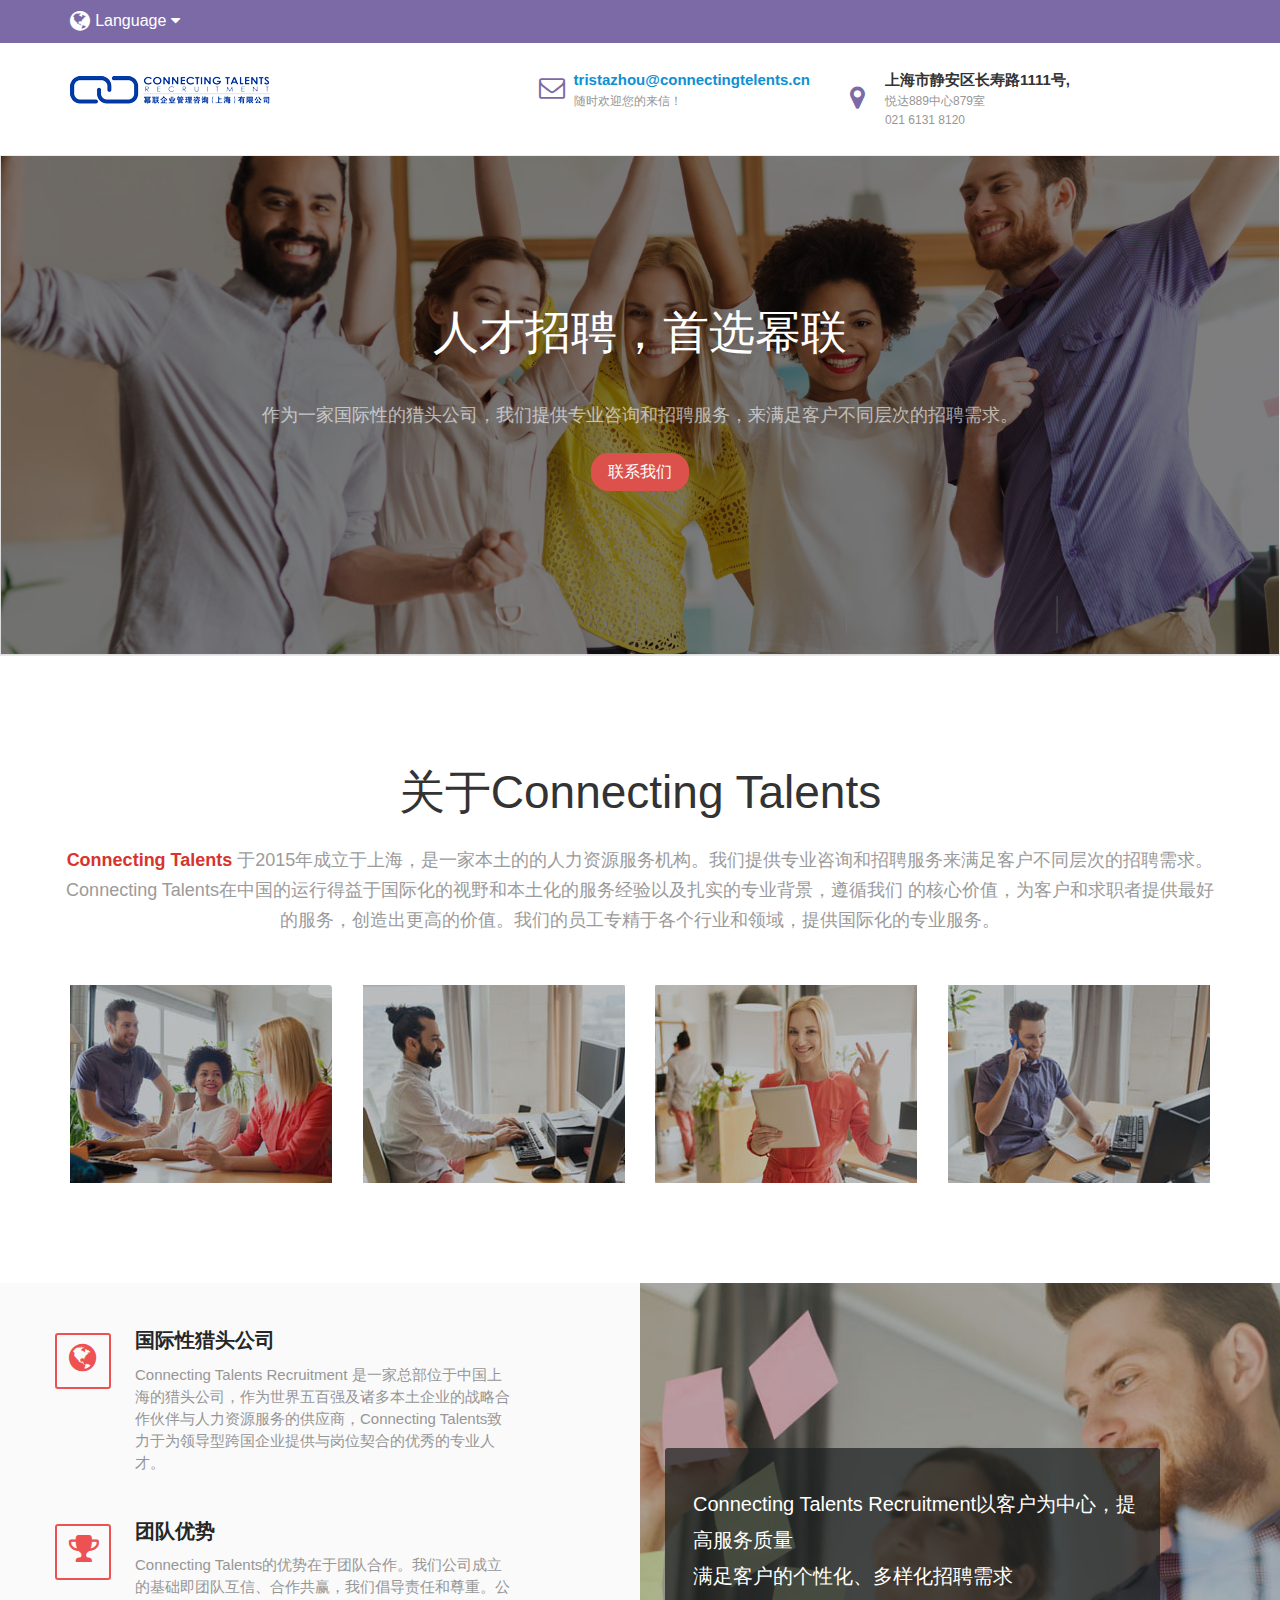
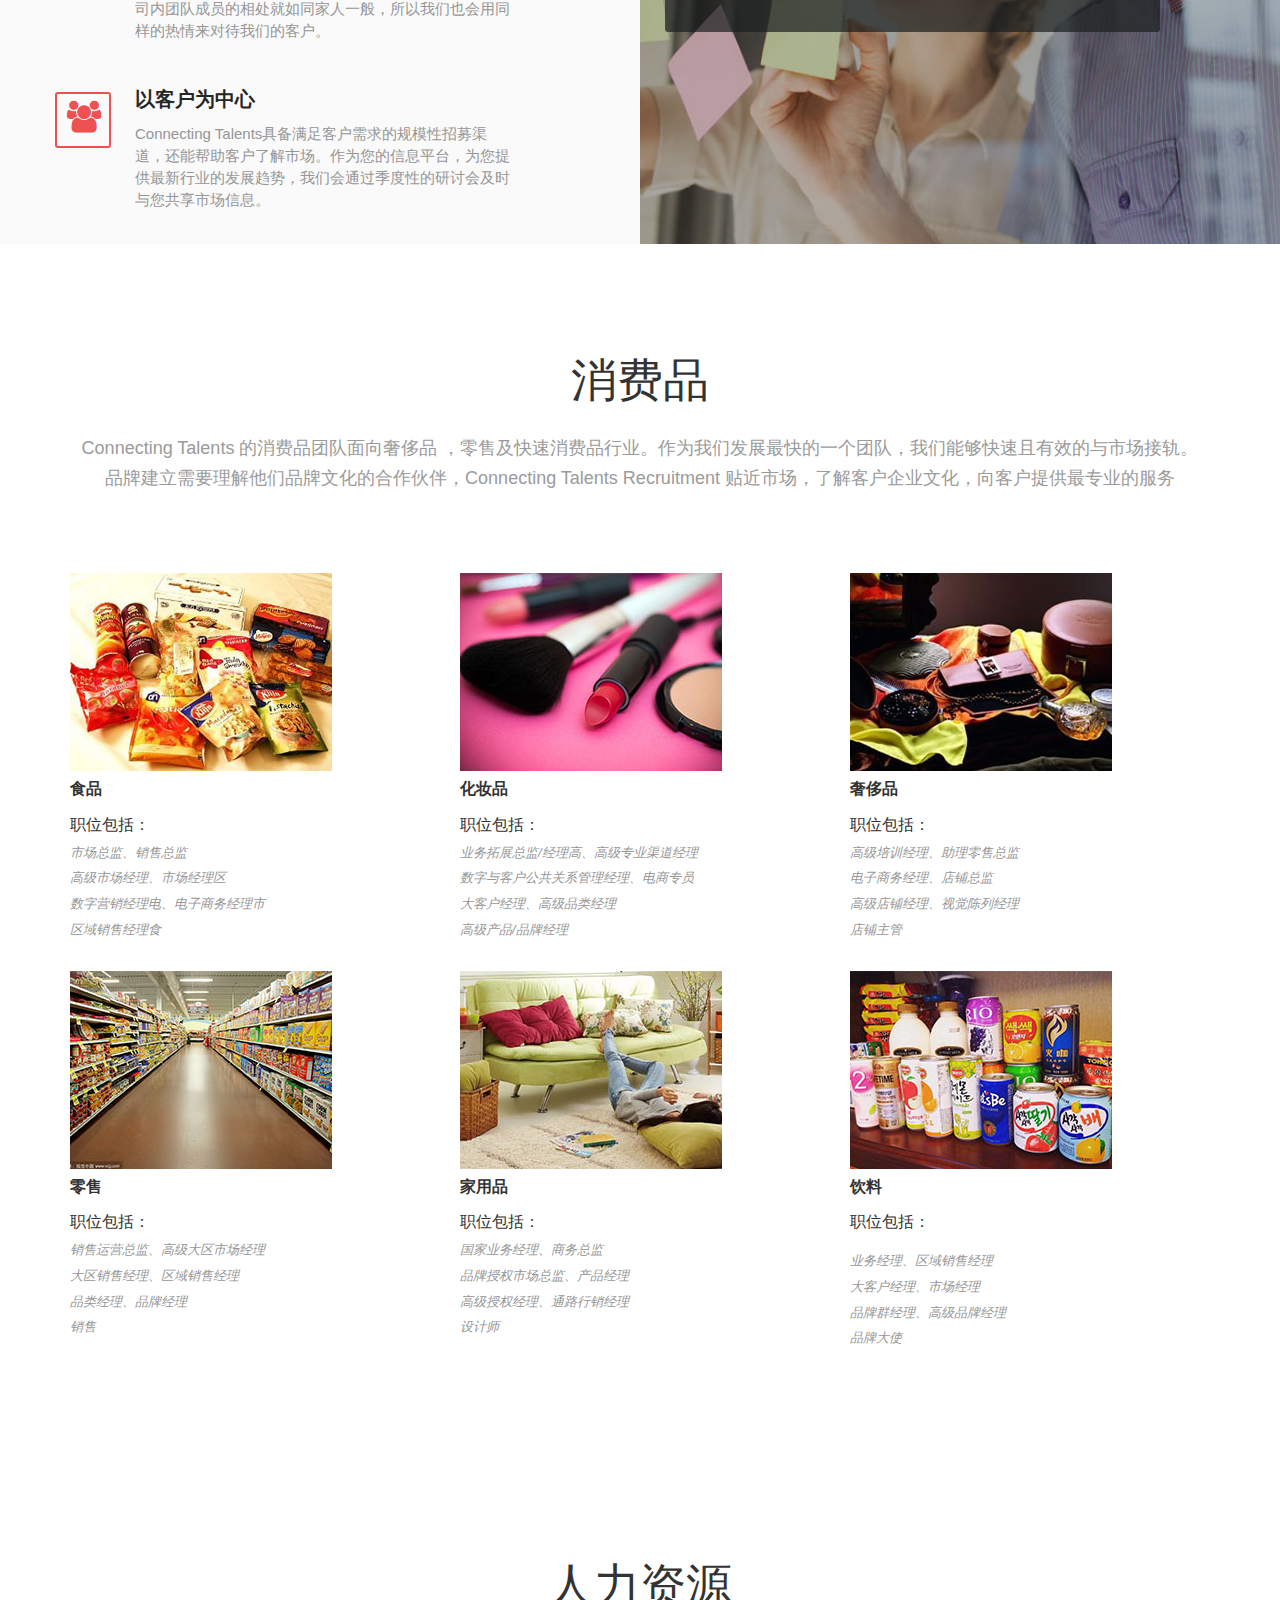
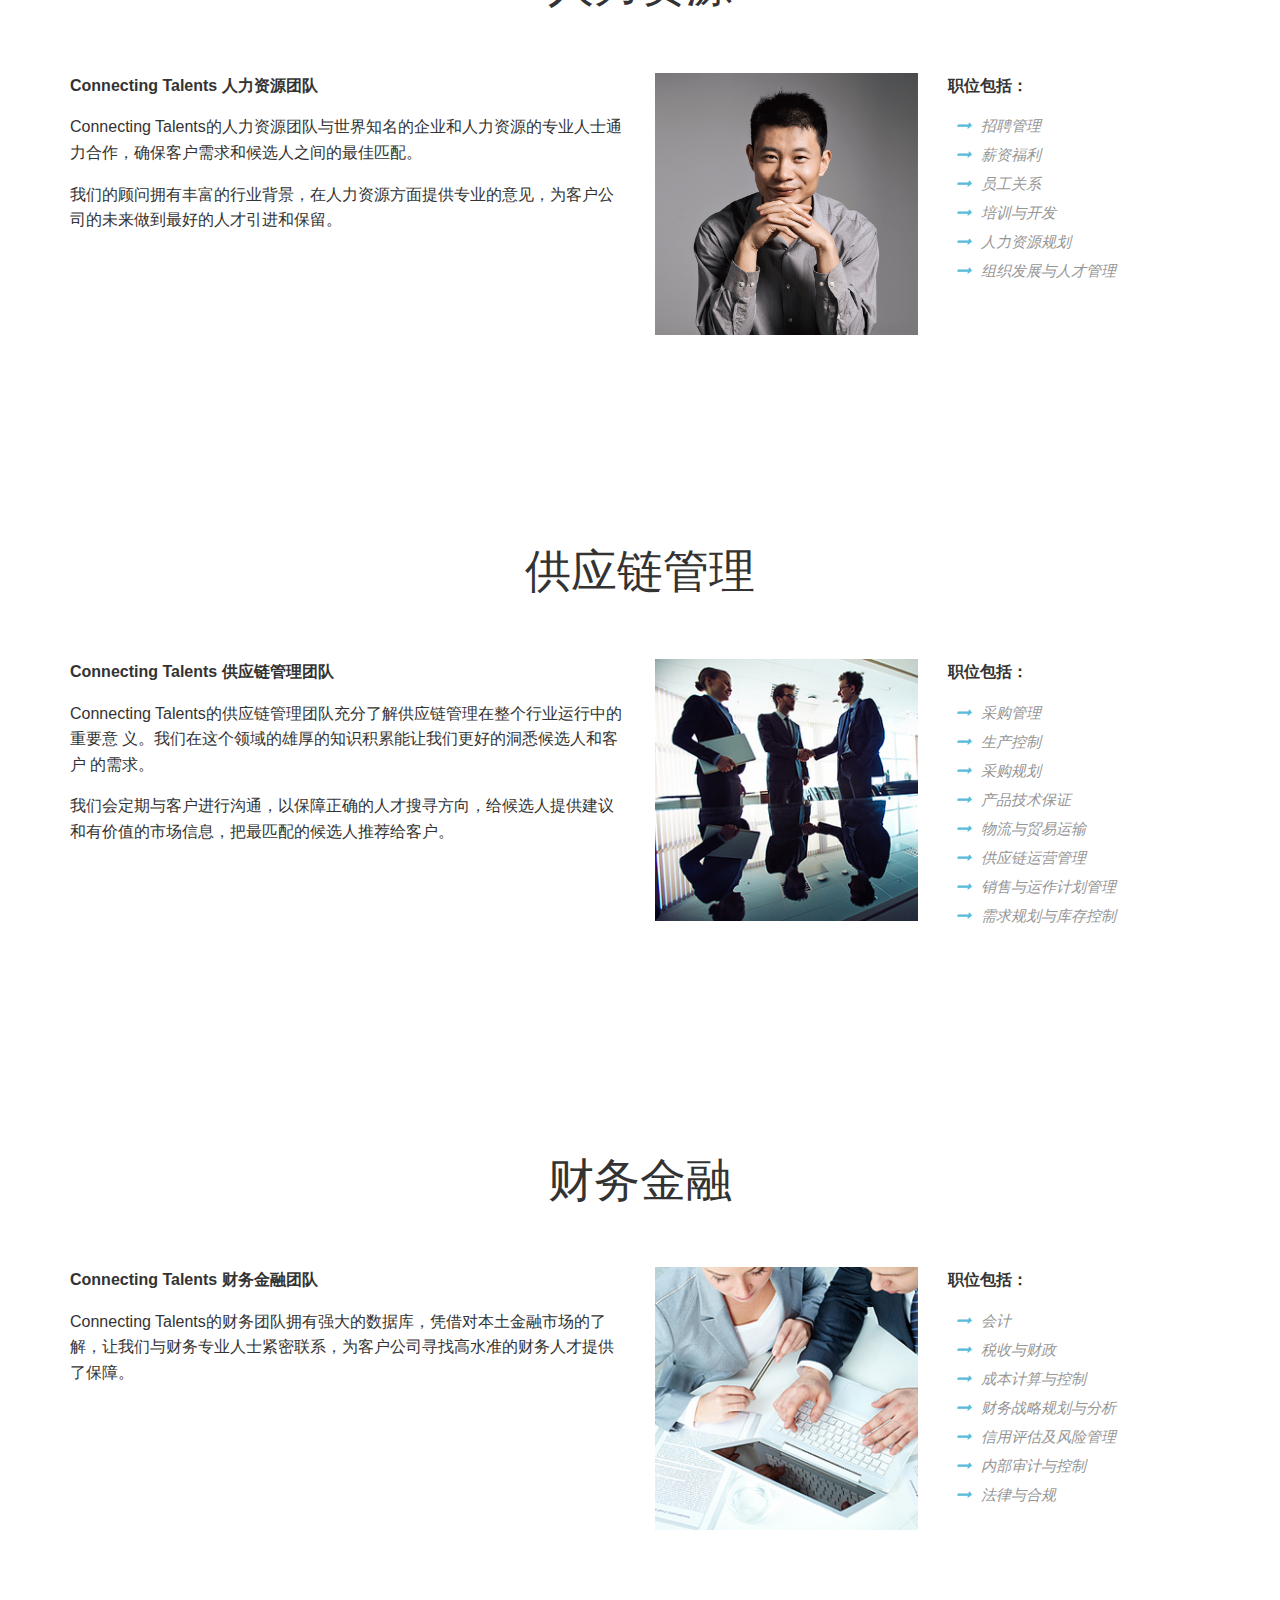
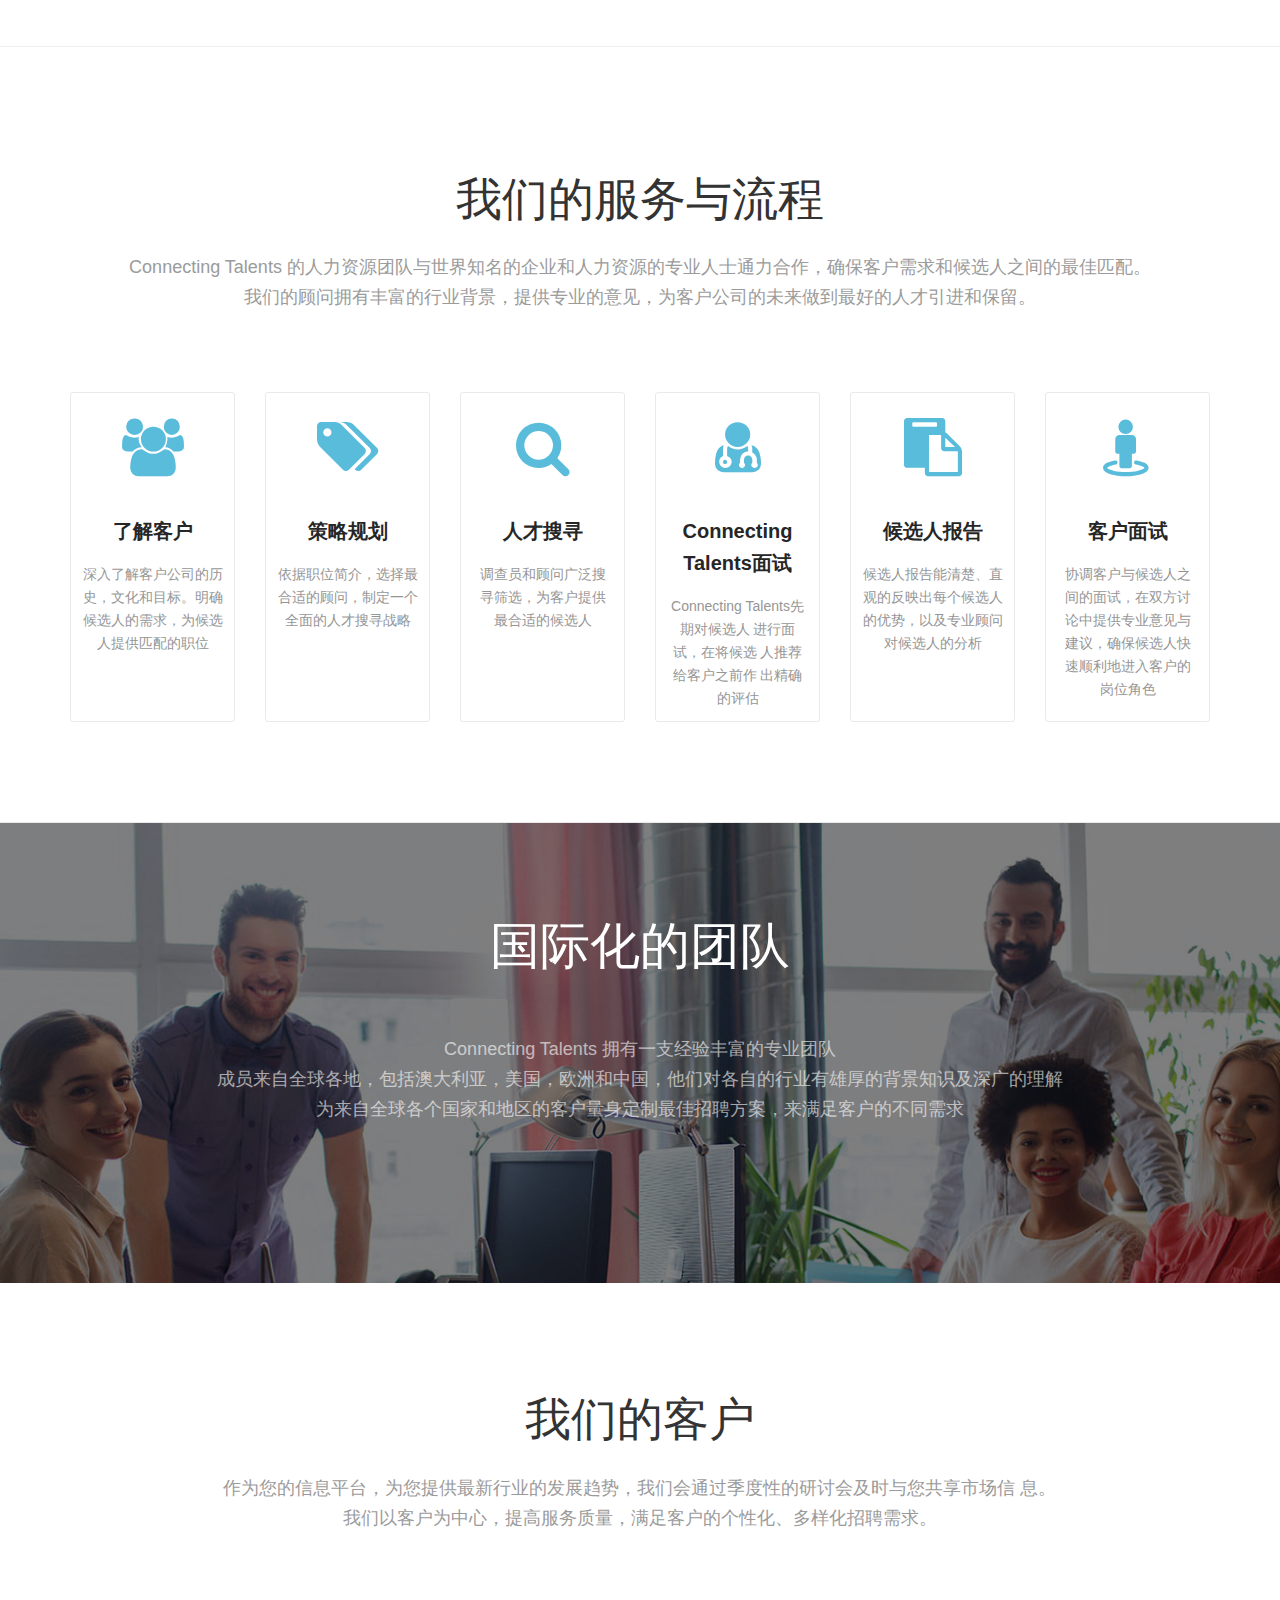
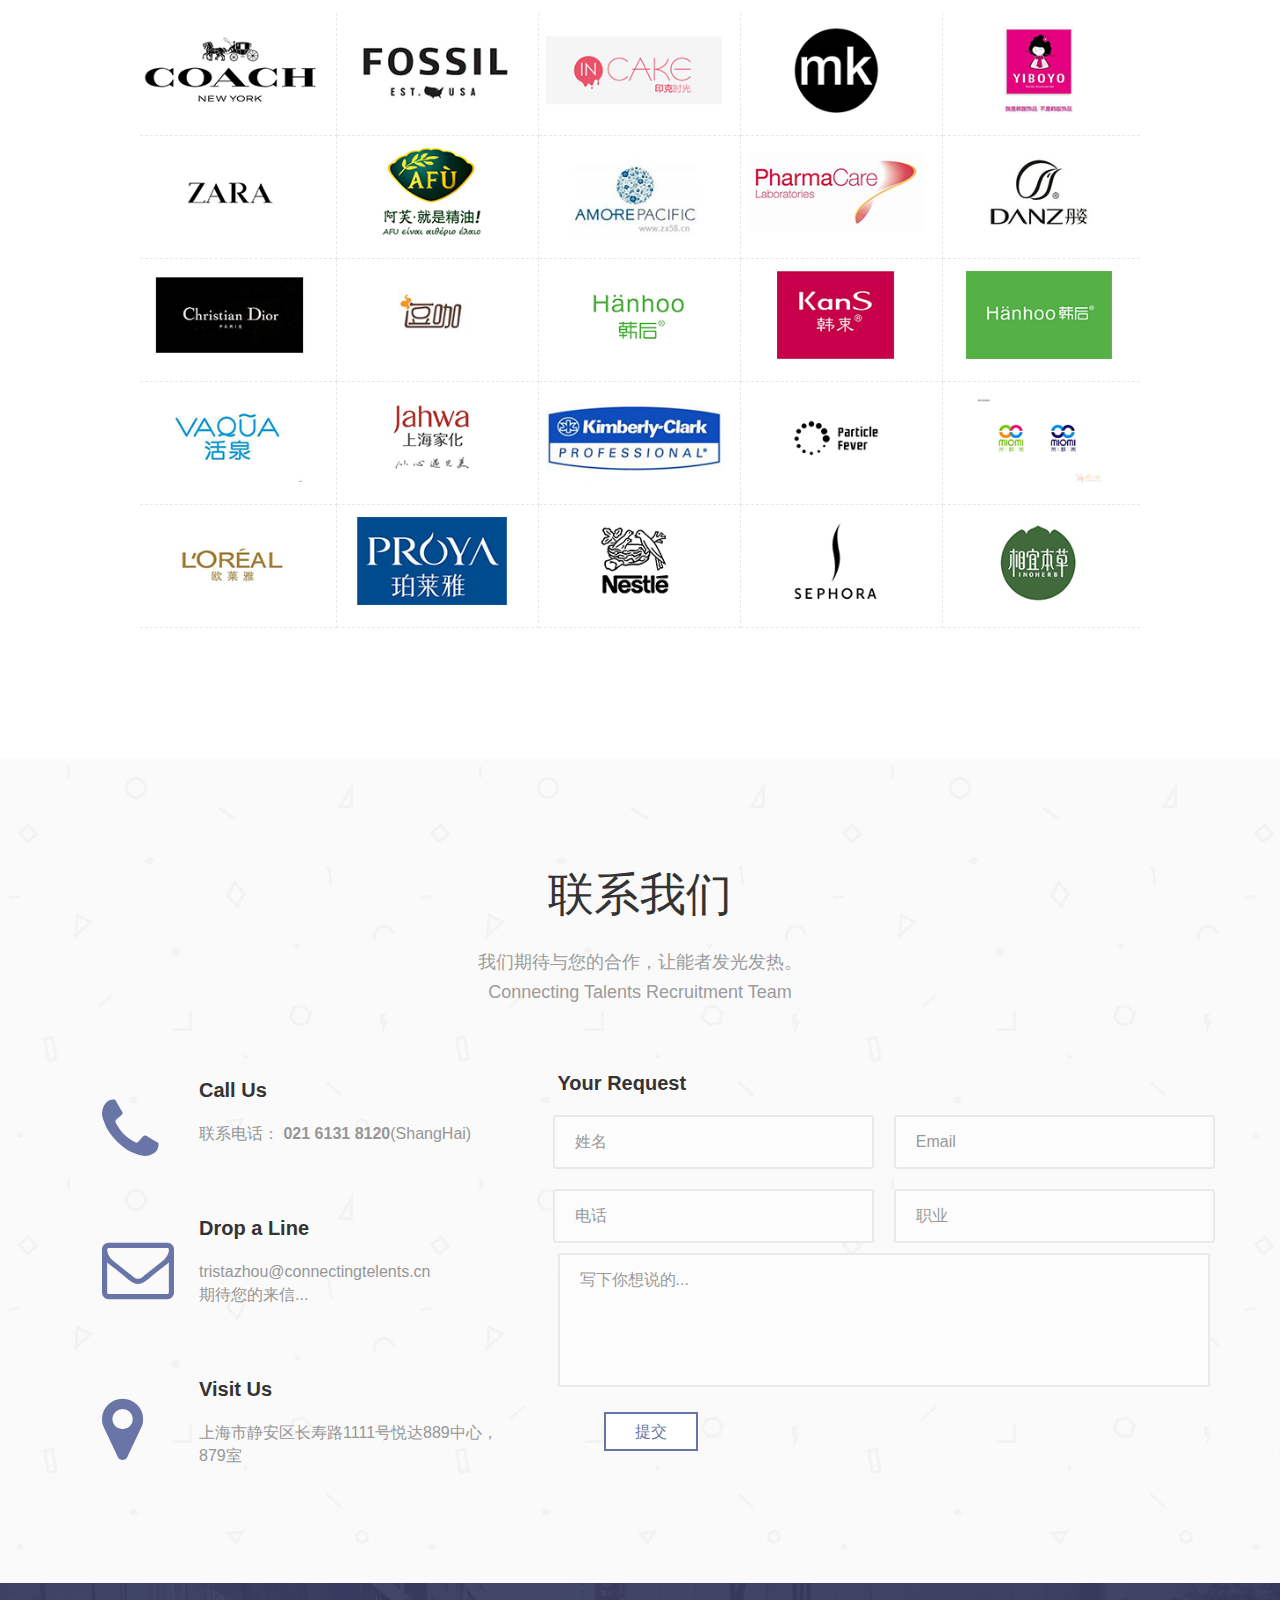
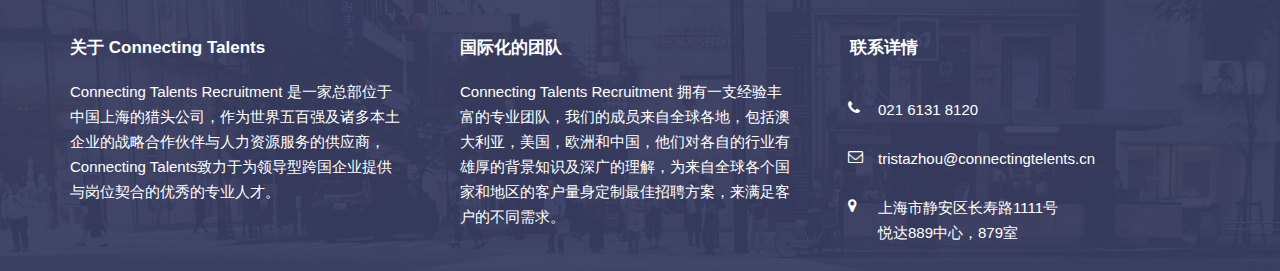
==== index.html @ 97dc7646 "操作弹层" ====
<!DOCTYPE html>
<html lang="en">
<head>
    <meta charset="UTF-8">
    <meta name="viewport" content="width=device-width, initial-scale=1.0">
    <meta http-equiv="X-UA-Compatible" content="ie=edge">
    <title>幂联</title>
    <link rel="stylesheet" href="assets/css/amazeui.css" />
    <link rel="stylesheet" href="assets/css/common.min.css" />
    <link rel="stylesheet" href="assets/css/index.min.css" />
</head>
<body>
<div class="layout">
    <!--===========layout-header================-->
    <div class="layout-header am-hide-sm-only">
        <!--topbar start-->
        <div class="topbar">
            <div class="container">
                <div class="am-g">
                    <div class="am-u-md-3">
                        <div class="topbar-left">
                            <i class="am-icon-globe"></i>
                            <div class="am-dropdown" data-am-dropdown>
                                <button class="am-btn am-btn-primary am-dropdown-toggle" data-am-dropdown-toggle>
                                    Language <span class="am-icon-caret-down"></span></button>
                                <ul class="am-dropdown-content">
                                    <li><a href="#">English</a></li>
                                    <li class="am-divider"></li>
                                    <li><a href="#">Chinese</a></li>
                                </ul>
                            </div>
                        </div>
                    </div>

                </div>
            </div>
        </div>
        <!--topbar end-->


        <div class="header-box" data-am-sticky>
            <!--header start-->
            <div class="container">
                <div class="header">
                    <div class="am-g">
                        <div class="am-u-lg-2 am-u-sm-12">
                            <div class="logo">
                                <a href="">
                                    <embed src="assets/images/logo.png" width="200" height="30"
                                           type="image/svg+xml"
                                           pluginspage="http://www.adobe.com/svg/viewer/install/" />
                                </a>
                            </div>
                        </div>
                        <div class="am-u-md-10">
                            <div class="header-right am-fr">
                                <div class="header-contact">
                                    <!--<div class="header_contacts&#45;&#45;item">-->
                                    <!--<div class="contact_mini">-->
                                    <!--<i style="color:#7c6aa6" class="contact-icon am-icon-phone"></i>-->
                                    <!--<strong>(+86) 21 6016 1500</strong>-->
                                    <!--<span>周一~周五, 8:00 - 20:00</span>-->
                                    <!--</div>-->
                                    <!--</div>-->
                                    <div class="header_contacts--item">
                                        <a href="#contactUs" style="display: block; cursor:pointer">
                                            <div class="contact_mini">
                                                <i style="color:#7c6aa6" class="contact-icon am-icon-envelope-o"></i>
                                                <strong>tristazhou@connectingtelents.cn</strong>
                                                <span>随时欢迎您的来信！</span>
                                            </div>
                                        </a>

                                    </div>
                                    <div class="header_contacts--item">
                                        <div class="contact_mini">
                                            <i style="color:#7c6aa6" class="contact-icon am-icon-map-marker"></i>
                                            <strong>上海市静安区长寿路1111号,</strong>
                                            <span>悦达889中心879室</span>
                                            <span>021 6131 8120</span>
                                        </div>
                                    </div>
                                </div>
                                <!--<a href="html/contact.html" class="contact-btn">-->
                                <!--<button type="button" class="am-btn am-btn-secondary am-radius">联系我们</button>-->
                                <!--</a>-->
                            </div>
                        </div>
                    </div>
                </div>
            </div>
            <!--header end-->
        </div>
    </div>

    <!--===========layout-container================-->
    <div class="layout-container">
        <div class="index-page">
            <div data-am-widget="tabs" class="am-tabs am-tabs-default">
                <div class="am-tabs-bd">
                    <div data-tab-panel-0 class="am-tab-panel am-active">
                        <div class="index-banner">
                            <div class="index-mask">
                                <div class="container">
                                    <div class="am-g">
                                        <div class="am-u-md-10 am-u-sm-centered">
                                            <h1 class="slide_simple--title">人才招聘，首选幂联</h1>
                                            <p class="slide_simple--text am-text-center">
                                                作为一家国际性的猎头公司，我们提供专业咨询和招聘服务，来满足客户不同层次的招聘需求。
                                            </p>
                                            <div class="slide_simple--buttons">
                                                <a href="#contactUs" class="am-btn am-btn-danger" style="border-radius: 17px">联系我们</a>
                                            </div>
                                        </div>
                                    </div>
                                </div>
                            </div>
                        </div>
                    </div>
                    <div data-tab-panel-1 class="am-tab-panel ">
                        <div class="index-banner">
                            <div class="index-mask">
                                <div class="container">
                                    <div class="am-g">
                                        <div class="am-u-md-10 am-u-sm-centered">
                                            <h1 class="slide_simple--title">企业移动化，首选云适配</h1>
                                            <p class="slide_simple--text am-text-left">
                                                全球领先的HTML5企业移动化解决方案供应商，安全高效的帮助您的企业移动化。云适配企业浏览器Enterploer,让企业安全迈进移动办公时代！
                                            </p>
                                            <div class="slide_simple--buttons">
                                                <a href="#contactUs" class="am-btn am-btn-danger">联系我们</a>
                                            </div>
                                        </div>
                                    </div>
                                </div>
                            </div>
                        </div>
                    </div>
                    <div data-tab-panel-2 class="am-tab-panel ">
                        <div class="index-banner">
                            <div class="index-mask">
                                <div class="container">
                                    <div class="am-g">
                                        <div class="am-u-md-10 am-u-sm-centered">
                                            <h1 class="slide_simple--title">企业移动化，首选云适配</h1>
                                            <p class="slide_simple--text am-text-left">
                                                全球领先的HTML5企业移动化解决方案供应商，安全高效的帮助您的企业移动化。云适配企业浏览器Enterploer,让企业安全迈进移动办公时代！
                                            </p>
                                            <div class="slide_simple--buttons">
                                                <a href="#contactUs" class="am-btn am-btn-danger">联系我们</a>
                                            </div>
                                        </div>
                                    </div>
                                </div>
                            </div>
                        </div>
                    </div>
                    <div data-tab-panel-3 class="am-tab-panel ">
                        <div class="index-banner">
                            <div class="index-mask">
                                <div class="container">
                                    <div class="am-g">
                                        <div class="am-u-md-10 am-u-sm-centered">
                                            <h1 class="slide_simple--title">企业移动化，首选云适配</h1>
                                            <p class="slide_simple--text am-text-left">
                                                全球领先的HTML5企业移动化解决方案供应商，安全高效的帮助您的企业移动化。云适配企业浏览器Enterploer,让企业安全迈进移动办公时代！
                                            </p>
                                            <div class="slide_simple--buttons">
                                                <a href="#contactUs" class="am-btn am-btn-danger">联系我们</a>
                                            </div>
                                        </div>
                                    </div>
                                </div>
                            </div>
                        </div>
                    </div>
                </div>

            </div>

        </div>
    </div>


    <div class="section">
        <div class="container">
            <div class="section--header">
                <h2 class="section--title">关于Connecting Talents</h2>
                <p class="section--description">
                    <span style="color: #d7342e;font-weight: bold">Connecting Talents</span> 于2015年成立于上海，是一家本土的的人力资源服务机构。我们提供专业咨询和招聘服务来满足客户不同层次的招聘需求。Connecting
                    Talents在中国的运行得益于国际化的视野和本土化的服务经验以及扎实的专业背景，遵循我们
                    的核心价值，为客户和求职者提供最好 的服务，创造出更高的价值。我们的员工专精于各个行业和领域，提供国际化的专业服务。
                </p>
            </div>

            <!--index-container start-->
            <div class="index-container">
                <div class="am-g">
                    <div class="am-u-md-3">
                        <div class="features_item">
                            <img src="assets/images/index/f01.jpg" alt="">
                            <!--<h3 class="features_item&#45;&#45;title">上海</h3>-->
                        </div>
                    </div>
                    <div class="am-u-md-3">
                        <div class="features_item">
                            <img src="assets/images/index/f02.jpg" alt="">
                            <!--<h3 class="features_item&#45;&#45;title">北京</h3>-->
                        </div>
                    </div>
                    <div class="am-u-md-3">
                        <div class="features_item">
                            <img src="assets/images/index/f03.jpg" alt="">
                            <!--<h3 class="features_item&#45;&#45;title">悉尼</h3>-->
                        </div>
                    </div>
                    <div class="am-u-md-3">
                        <div class="features_item">
                            <img src="assets/images/index/f04.jpg" alt="">
                            <!--<h3 class="features_item&#45;&#45;title">墨尔本</h3>-->
                        </div>
                    </div>
                </div>
            </div>
            <!--index-container end-->
        </div>
    </div>

</div>

<!--promo_detailed start-->
<div class="promo_detailed">
    <div class="promo_detailed-container">
        <div class="container">
            <div class="am-g">
                <div class="am-u-md-6">
                    <ul class="promo_detailed--list">
                        <li class="promo_detailed--list_item">
                <span class="promo_detailed--list_item_icon">
                  <i class="am-icon-globe"></i>
                </span>
                            <dl>
                                <dt>国际性猎头公司</dt>
                                <dd>
                                    Connecting Talents Recruitment 是一家总部位于中国上海的猎头公司，作为世界五百强及诸多本土企业的战略合作伙伴与人力资源服务的供应商，Connecting Talents致力于为领导型跨国企业提供与岗位契合的优秀的专业人才。
                                </dd>
                            </dl>
                        </li>
                        <li class="promo_detailed--list_item">
                <span class="promo_detailed--list_item_icon">
                  <i class="am-icon-trophy"></i>
                </span>
                            <dl>
                                <dt>团队优势</dt>
                                <dd>
                                    Connecting Talents的优势在于团队合作。我们公司成立的基础即团队互信、合作共赢，我们倡导责任和尊重。公司内团队成员的相处就如同家人一般，所以我们也会用同样的热情来对待我们的客户。
                                </dd>
                            </dl>
                        </li>
                        <li class="promo_detailed--list_item">
                <span class="promo_detailed--list_item_icon">
                  <i class="am-icon-users" style="margin-left: 10px;"></i>
                </span>
                            <dl>
                                <dt>以客户为中心</dt>
                                <dd>
                                    Connecting Talents具备满足客户需求的规模性招募渠道，还能帮助客户了解市场。作为您的信息平台，为您提供最新行业的发展趋势，我们会通过季度性的研讨会及时与您共享市场信息。
                                </dd>
                            </dl>
                        </li>
                    </ul>
                </div>

                <div class="am-u-md-6">
                    <div class="promo_detailed--cta">
                        <div class="promo_detailed--cta_wrap">
                            <div class="promo_detailed--cta_text">
                                Connecting Talents Recruitment以客户为中心，提高服务质量
                                <br>满足客户的个性化、多样化招聘需求
                            </div>
                        </div>
                        <div class="promo_detailed-img am-show-sm-only"
                             style="background-image: url('assets/images/index/promo_detailed_bg.jpg');"></div>
                    </div>
                </div>

            </div>
        </div>
    </div>
    <div class="promo_detailed-img am-hide-sm-only"
         style="background-image: url('assets/images/index/promo_detailed_bg.jpg');"></div>
</div>
<!--promo_detailed end-->

<!-- consumer team start -->
<div class="section">
    <div class="container">
        <div class="section--header">
            <h2 class="section--title">消费品</h2>
            <p class="section--description">
                Connecting Talents 的消费品团队面向奢侈品
                ，零售及快速消费品行业。作为我们发展最快的一个团队，我们能够快速且有效的与市场接轨。
                <br>品牌建立需要理解他们品牌文化的合作伙伴，Connecting Talents Recruitment 贴近市场，了解客户企业文化，向客户提供最专业的服务
            </p>
        </div>

        <!--about-container start-->
        <div class="about-container">
            <div class="our-mission">
                <div class="am-g">
                    <div class="am-u-md-4">
                        <div class="our_mission--item">
                            <div class="figure our_mission--item_media"><img src="./assets/images/consumer/shipin.jpg" alt="">
                            </div>
                            <h3 class="our_mission--item_title">食品</h3>
                            <div class="our_mission--item_body">
                                <span>
                                    职位包括：
                                </span>
                                <ul>
                                    <li>市场总监、销售总监</li>
                                    <li>高级市场经理、市场经理区</li>
                                    <li>数字营销经理电、电子商务经理市</li>
                                    <li>区域销售经理食</li>
                                </ul>
                            </div>
                        </div>
                    </div>
                    <div class="am-u-md-4">
                        <div class="our_mission--item">
                            <div class="figure our_mission--item_media"><img src="./assets/images/consumer/huazhuangpin.jpg" alt="">
                            </div>
                            <h3 class="our_mission--item_title">化妆品</h3>
                            <div class="our_mission--item_body">
                                <span>
                                    职位包括：
                                </span>
                                <ul>
                                    <li>业务拓展总监/经理高、高级专业渠道经理</li>
                                    <li>数字与客户公共关系管理经理、电商专员</li>
                                    <li>大客户经理、高级品类经理</li>
                                    <li>高级产品/品牌经理</li>
                                </ul>
                            </div>
                        </div>
                    </div>
                    <div class="am-u-md-4">
                        <div class="our_mission--item">
                            <div class="figure our_mission--item_media"><img src="./assets/images/consumer/shechipin.jpg" alt="">
                            </div>
                            <h3 class="our_mission--item_title">奢侈品</h3>
                            <div class="our_mission--item_body">
                                <span>
                                    职位包括：
                                </span>
                                <ul>
                                    <li>高级培训经理、助理零售总监</li>
                                    <li>电子商务经理、店铺总监</li>
                                    <li>高级店铺经理、视觉陈列经理</li>
                                    <li>店铺主管</li>
                                </ul>
                            </div>
                        </div>
                    </div>
                    <div class="am-u-md-4">
                        <div class="our_mission--item">
                            <div class="figure our_mission--item_media"><img src="./assets/images/consumer/lingshou.jpg" alt="">
                            </div>
                            <h3 class="our_mission--item_title">零售</h3>
                            <div class="our_mission--item_body">
                                <span>
                                    职位包括：
                                </span>
                                <ul>
                                    <li>销售运营总监、高级大区市场经理</li>
                                    <li>大区销售经理、区域销售经理</li>
                                    <li>品类经理、品牌经理</li>
                                    <li>销售</li>
                                </ul>
                            </div>
                        </div>
                    </div>
                    <div class="am-u-md-4">
                        <div class="our_mission--item">
                            <div class="figure our_mission--item_media"><img src="./assets/images/consumer/jiayongpin.jpg" alt="">
                            </div>
                            <h3 class="our_mission--item_title">家用品</h3>
                            <div class="our_mission--item_body">
                                <span>
                                    职位包括：
                                </span>
                                <ul>
                                    <li>国家业务经理、商务总监</li>
                                    <li>品牌授权市场总监、产品经理</li>
                                    <li>高级授权经理、通路行销经理</li>
                                    <li>设计师</li>
                                </ul>
                            </div>
                        </div>
                    </div>
                    <div class="am-u-md-4">
                        <div class="our_mission--item">
                            <div class="figure our_mission--item_media"><img src="./assets/images/consumer/yinliao.jpg" alt="">
                            </div>
                            <h3 class="our_mission--item_title">饮料</h3>
                            <div class="our_mission--item_body">
                                <p>
                                    职位包括：
                                </p>
                                <ul>
                                    <li>业务经理、区域销售经理</li>
                                    <li>大客户经理、市场经理</li>
                                    <li>品牌群经理、高级品牌经理</li>
                                    <li>品牌大使</li>
                                </ul>
                            </div>
                        </div>
                    </div>
                </div>
            </div>
        </div>
        <!--about-container end-->
    </div>
</div>
<!-- consumer team end -->

<!-- HR team start -->
<div class="section">
    <div class="container">
        <div class="section--header">
            <h2 class="section--title">人力资源</h2>
        </div>

        <!--about-container start-->
        <div class="about-container">
            <div class="am-g">
                <div class="am-u-md-6">
                    <div class="our-company-text">
                        <h3>Connecting Talents 人力资源团队</h3>
                        <p>
                            Connecting Talents的人力资源团队与世界知名的企业和人力资源的专业人士通力合作，确保客户需求和候选人之间的最佳匹配。
                        </p>
                        <p>我们的顾问拥有丰富的行业背景，在人力资源方面提供专业的意见，为客户公司的未来做到最好的人才引进和保留。</p>
                    </div>
                </div>

                <div class="am-u-md-6">
                    <div class="our-company-quote">
                        <div class="am-g">
                            <div class="am-u-md-6">
                                <div class="our-company-img">
                                    <img src="./assets/images/about/ben.jpg" alt="" />
                                </div>
                            </div>

                            <div class="am-u-md-6">
                                <div class="our-company-quote_author"><strong>职位包括：</strong></div>
                                <p class="our-company-brief">
                                <ul class="team-block-ul">
                                    <li>招聘管理</li>
                                    <li>薪资福利</li>
                                    <li>员工关系</li>
                                    <li>培训与开发</li>
                                    <li>人力资源规划</li>
                                    <li>组织发展与人才管理</li>
                                </ul>
                                </p>
                            </div>
                        </div>
                    </div>
                </div>
            </div>
        </div>
        <!--about-container end-->
    </div>
</div>
<!-- HR team end -->

<!-- supply team start -->
<div class="section">
    <div class="container">
        <div class="section--header">
            <h2 class="section--title">供应链管理</h2>
        </div>

        <!--about-container start-->
        <div class="about-container">
            <div class="am-g">
                <div class="am-u-md-6">
                    <div class="our-company-text">
                        <h3>Connecting Talents 供应链管理团队</h3>
                        <p>
                            Connecting Talents的供应链管理团队充分了解供应链管理在整个行业运行中的重要意
                            义。我们在这个领域的雄厚的知识积累能让我们更好的洞悉候选人和客户
                            的需求。
                        </p>
                        <p>我们会定期与客户进行沟通，以保障正确的人才搜寻方向，给候选人提供建议和有价值的市场信息，把最匹配的候选人推荐给客户。
                        </p>
                    </div>
                </div>

                <div class="am-u-md-6">
                    <div class="our-company-quote">
                        <div class="am-g">
                            <div class="am-u-md-6">
                                <div class="our-company-img">
                                    <img src="./assets/images/consumer/renwu1.jpg" alt="" />
                                </div>
                            </div>

                            <div class="am-u-md-6">
                                <div class="our-company-quote_author"><strong>职位包括：</strong></div>
                                <p class="our-company-brief">
                                <ul class="team-block-ul">
                                    <li>采购管理</li>
                                    <li>生产控制</li>
                                    <li>采购规划</li>
                                    <li>产品技术保证</li>
                                    <li>物流与贸易运输</li>
                                    <li>供应链运营管理</li>
                                    <li>销售与运作计划管理</li>
                                    <li>需求规划与库存控制</li>
                                </ul>
                                </p>
                            </div>
                        </div>
                    </div>
                </div>
            </div>
        </div>
        <!--about-container end-->
    </div>
</div>
<!-- supply team end -->

<!-- Finance team start -->
<div class="section">
    <div class="container">
        <div class="section--header">
            <h2 class="section--title">财务金融</h2>
        </div>

        <!--about-container start-->
        <div class="about-container">
            <div class="am-g">
                <div class="am-u-md-6">
                    <div class="our-company-text">
                        <h3>Connecting Talents 财务金融团队</h3>
                        <p>
                            Connecting Talents的财务团队拥有强大的数据库，凭借对本土金融市场的了解，让我们与财务专业人士紧密联系，为客户公司寻找高水准的财务人才提供了保障。
                        </p>
                    </div>
                </div>

                <div class="am-u-md-6">
                    <div class="our-company-quote">
                        <div class="am-g">
                            <div class="am-u-md-6">
                                <div class="our-company-img">
                                    <img src="./assets/images/consumer/renwu3.jpg" alt="" />
                                </div>
                            </div>

                            <div class="am-u-md-6">
                                <div class="our-company-quote_author"><strong>职位包括：</strong></div>
                                <p class="our-company-brief">
                                <ul class="team-block-ul">
                                    <li>会计</li>
                                    <li>税收与财政</li>
                                    <li>成本计算与控制</li>
                                    <li>财务战略规划与分析</li>
                                    <li>信用评估及风险管理</li>
                                    <li>内部审计与控制</li>
                                    <li>法律与合规</li>
                                </ul>
                                </p>
                            </div>
                        </div>
                    </div>
                </div>
            </div>
        </div>
        <!--about-container end-->
    </div>
</div>
<!-- Finance team end -->

<hr class="section_divider -narrow">

<div class="section" style="border-bottom: 1px solid #e9e9e9;">
    <div class="container">
        <div class="section--header">
            <h2 class="section--title">我们的服务与流程</h2>
            <p class="section--description">
                Connecting Talents 的人力资源团队与世界知名的企业和人力资源的专业人士通力合作，确保客户需求和候选人之间的最佳匹配。
                <br>我们的顾问拥有丰富的行业背景，提供专业的意见，为客户公司的未来做到最好的人才引进和保留。
            </p>
        </div>

        <!--index-container start-->
        <div class="index-container">
            <div class="am-g">
                <div class="am-u-md-2">
                    <div class="service_item">
                        <i class="service_item--icon am-icon-users"></i>
                        <h3 class="service_item--title">了解客户</h3>
                        <div class="service_item--text">
                            <p>深入了解客户公司的历
                                史，文化和目标。明确
                                候选人的需求，为候选
                                人提供匹配的职位</p>
                        </div>
                    </div>
                </div>

                <div class="am-u-md-2">
                    <div class="service_item">
                        <!--clipboard-->
                        <i class="service_item--icon am-icon-tags"></i>
                        <h3 class="service_item--title">策略规划</h3>
                        <div class="service_item--text">
                            <p>依据职位简介，选择最
                                合适的顾问，制定一个
                                全面的人才搜寻战略</p>
                        </div>
                    </div>
                </div>

                <div class="am-u-md-2">
                    <div class="service_item">
                        <i class="service_item--icon am-icon-search"></i>
                        <h3 class="service_item--title">人才搜寻</h3>
                        <div class="service_item--text">
                            <p>调查员和顾问广泛搜
                                寻筛选，为客户提供
                                最合适的候选人</p>
                        </div>
                    </div>
                </div>

                <div class="am-u-md-2">
                    <div class="service_item">
                        <i class="service_item--icon am-icon-user-md"></i>
                        <h3 class="service_item--title">Connecting Talents面试</h3>
                        <div class="service_item--text">
                            <p>Connecting Talents先期对候选人
                                进行面试，在将候选
                                人推荐给客户之前作
                                出精确的评估</p>
                        </div>
                    </div>
                </div>
                <div class="am-u-md-2">
                    <div class="service_item">
                        <i class="service_item--icon am-icon-clipboard"></i>
                        <h3 class="service_item--title">候选人报告</h3>
                        <div class="service_item--text">
                            <p>候选人报告能清楚、直
                                观的反映出每个候选人
                                的优势，以及专业顾问
                                对候选人的分析</p>
                        </div>
                    </div>
                </div>
                <div class="am-u-md-2">
                    <div class="service_item">
                        <i class="service_item--icon am-icon-street-view"></i>
                        <h3 class="service_item--title">客户面试</h3>
                        <div class="service_item--text">
                            <p>协调客户与候选人之
                                间的面试，在双方讨
                                论中提供专业意见与
                                建议，确保候选人快
                                速顺利地进入客户的
                                岗位角色</p>
                        </div>
                    </div>
                </div>
            </div>
        </div>
        <!--index-container end-->
    </div>
</div>


<div class="section promo_banner-container">
    <!--index-container start-->
    <div class="promo_banner-box">
        <div class="container">
            <h2 class="promo_banner--title">国际化的团队</h2>
            <p class="promo_banner--text">
                Connecting Talents 拥有一支经验丰富的专业团队
                <br>成员来自全球各地，包括澳大利亚，美国，欧洲和中国，他们对各自的行业有雄厚的背景知识及深广的理解
                <br>为来自全球各个国家和地区的客户量身定制最佳招聘方案，来满足客户的不同需求
        </div>
    </div>
    <!--index-container end-->
</div>

<!-- logo block start -->
<div class="section">
    <div class="container">
        <div class="section--header">
            <h2 class="section--title">我们的客户</h2>
            <p class="section--description">
                作为您的信息平台，为您提供最新行业的发展趋势，我们会通过季度性的研讨会及时与您共享市场信
                息。
                <br />我们以客户为中心，提高服务质量，满足客户的个性化、多样化招聘需求。
            </p>
        </div>

        <div class="cooperation-container">
            <div data-am-widget="tabs" class="am-tabs">
                <!--<ul class="am-tabs-nav am-cf">-->
                <!--<li class="am-active"><a href="[data-tab-panel-0]">营销推广</a></li>-->
                <!--<li class=""><a href="[data-tab-panel-1]">金融服务</a></li>-->
                <!--<li class=""><a href="[data-tab-panel-2]">行业软件</a></li>-->
                <!--<li class=""><a href="[data-tab-panel-3]">托管服务</a></li>-->
                <!--</ul>-->
                <div class="am-tabs-bd">
                    <div data-tab-panel-0 class="am-tab-panel am-active">
                        <ul class="am-avg-md-5 am-avg-sm-3 am-thumbnails">
                            <li>
                                <a href="#"><img class="am-thumbnail" src="./assets/images/logo/logo1.png" /></a>
                            </li>
                            <li>
                                <a href="#"><img class="am-thumbnail" src="./assets/images/logo/logo2.png" /></a>
                            </li>
                            <li>
                                <a href="#"><img class="am-thumbnail" src="./assets/images/logo/logo3.png" /></a>
                            </li>
                            <li>
                                <a href="#"><img class="am-thumbnail" src="./assets/images/logo/logo5.png" /></a>
                            </li>
                            <li>
                                <a href="#"><img class="am-thumbnail" src="./assets/images/logo/logo6.png" /></a>
                            </li>
                            <li>
                                <a href="#"><img class="am-thumbnail" src="./assets/images/logo/logo7.png" /></a>
                            </li>
                            <li>
                                <a href="#"><img class="am-thumbnail" src="./assets/images/logo/logo8.png" /></a>
                            </li>
                            <li>
                                <a href="#"><img class="am-thumbnail" src="./assets/images/logo/logo10.png" /></a>
                            </li>
                            <li>
                                <a href="#"><img class="am-thumbnail" src="./assets/images/logo/logo11.png" /></a>
                            </li>
                            <li>
                                <a href="#"><img class="am-thumbnail" src="./assets/images/logo/logo12.png" /></a>
                            </li>
                            <li>
                                <a href="#"><img class="am-thumbnail" src="./assets/images/logo/logo13.png" /></a>
                            </li>
                            <li>
                                <a href="#"><img class="am-thumbnail" src="./assets/images/logo/logo14.png" /></a>
                            </li>
                            <li>
                                <a href="#"><img class="am-thumbnail" src="./assets/images/logo/logo15.png" /></a>
                            </li>
                            <li>
                                <a href="#"><img class="am-thumbnail" src="./assets/images/logo/logo16.png" /></a>
                            </li>
                            <li>
                                <a href="#"><img class="am-thumbnail" src="./assets/images/logo/logo17.png" /></a>
                            </li>
                            <li>
                                <a href="#"><img class="am-thumbnail" src="./assets/images/logo/logo18.png" /></a>
                            </li>
                            <li>
                                <a href="#"><img class="am-thumbnail" src="./assets/images/logo/logo19.png" /></a>
                            </li>
                            <li>
                                <a href="#"><img class="am-thumbnail" src="./assets/images/logo/logo20.png" /></a>
                            </li>
                            <li>
                                <a href="#"><img class="am-thumbnail" src="./assets/images/logo/logo21.png" /></a>
                            </li>
                            <li>
                                <a href="#"><img class="am-thumbnail" src="./assets/images/logo/logo22.png" /></a>
                            </li>
                            <li>
                                <a href="#"><img class="am-thumbnail" src="./assets/images/logo/logo23.png" /></a>
                            </li>
                            <li>
                                <a href="#"><img class="am-thumbnail" src="./assets/images/logo/logo24.png" /></a>
                            </li>
                            <li>
                                <a href="#"><img class="am-thumbnail" src="./assets/images/logo/logo26.png" /></a>
                            </li>
                            <li>
                                <a href="#"><img class="am-thumbnail" src="./assets/images/logo/logo27.png" /></a>
                            </li>
                            <li>
                                <a href="#"><img class="am-thumbnail" src="./assets/images/logo/logo28.png" /></a>
                            </li>

                        </ul>
                    </div>
                    <!--<div data-tab-panel-1 class="am-tab-panel ">-->
                    <!--<ul class="am-avg-md-5 am-avg-sm-3 am-thumbnails">-->
                    <!--<li><a href="#"><img class="am-thumbnail"-->
                    <!--src="./assets/images/solution/cooperation-logo1.jpg" /></a></li>-->
                    <!--<li><a href="#"><img class="am-thumbnail"-->
                    <!--src="./assets/images/solution/cooperation-logo2.jpg" /></a></li>-->
                    <!--<li><a href="#"><img class="am-thumbnail"-->
                    <!--src="./assets/images/solution/cooperation-logo3.jpg" /></a></li>-->
                    <!--<li><a href="#"><img class="am-thumbnail"-->
                    <!--src="./assets/images/solution/cooperation-logo4.jpg" /></a></li>-->
                    <!--<li><a href="#"><img class="am-thumbnail"-->
                    <!--src="./assets/images/solution/cooperation-logo5.jpg" /></a></li>-->
                    <!--<li><a href="#"><img class="am-thumbnail"-->
                    <!--src="./assets/images/solution/cooperation-logo6.jpg" /></a></li>-->
                    <!--<li><a href="#"><img class="am-thumbnail"-->
                    <!--src="./assets/images/solution/cooperation-logo7.jpg" /></a></li>-->
                    <!--<li><a href="#"><img class="am-thumbnail"-->
                    <!--src="./assets/images/solution/cooperation-logo8.jpg" /></a></li>-->
                    <!--<li><a href="#"><img class="am-thumbnail"-->
                    <!--src="./assets/images/solution/cooperation-logo9.jpg" /></a></li>-->
                    <!--<li><a href="#"><img class="am-thumbnail"-->
                    <!--src="./assets/images/solution/cooperation-logo10.jpg" /></a></li>-->
                    <!--<li><a href="#"><img class="am-thumbnail"-->
                    <!--src="./assets/images/solution/cooperation-logo11.jpg" /></a></li>-->
                    <!--<li><a href="#"><img class="am-thumbnail"-->
                    <!--src="./assets/images/solution/cooperation-logo12.jpg" /></a></li>-->
                    <!--<li><a href="#"><img class="am-thumbnail"-->
                    <!--src="./assets/images/solution/cooperation-logo13.jpg" /></a></li>-->
                    <!--<li><a href="#"><img class="am-thumbnail"-->
                    <!--src="./assets/images/solution/cooperation-logo14.jpg" /></a></li>-->
                    <!--<li><a href="#"><img class="am-thumbnail"-->
                    <!--src="./assets/images/solution/cooperation-logo15.jpg" /></a></li>-->
                    <!--<li><a href="#"><img class="am-thumbnail"-->
                    <!--src="./assets/images/solution/cooperation-logo11.jpg" /></a></li>-->
                    <!--<li><a href="#"><img class="am-thumbnail"-->
                    <!--src="./assets/images/solution/cooperation-logo12.jpg" /></a></li>-->
                    <!--<li><a href="#"><img class="am-thumbnail"-->
                    <!--src="./assets/images/solution/cooperation-logo13.jpg" /></a></li>-->
                    <!--<li><a href="#"><img class="am-thumbnail"-->
                    <!--src="./assets/images/solution/cooperation-logo14.jpg" /></a></li>-->
                    <!--<li><a href="#"><img class="am-thumbnail"-->
                    <!--src="./assets/images/solution/cooperation-logo15.jpg" /></a></li>-->
                    <!--</ul>-->
                    <!--</div>-->
                    <!--<div data-tab-panel-2 class="am-tab-panel ">-->
                    <!--<ul class="am-avg-md-5 am-avg-sm-3 am-thumbnails">-->
                    <!--<li><a href="#"><img class="am-thumbnail"-->
                    <!--src="./assets/images/solution/cooperation-logo1.jpg" /></a></li>-->
                    <!--<li><a href="#"><img class="am-thumbnail"-->
                    <!--src="./assets/images/solution/cooperation-logo2.jpg" /></a></li>-->
                    <!--<li><a href="#"><img class="am-thumbnail"-->
                    <!--src="./assets/images/solution/cooperation-logo3.jpg" /></a></li>-->
                    <!--<li><a href="#"><img class="am-thumbnail"-->
                    <!--src="./assets/images/solution/cooperation-logo4.jpg" /></a></li>-->
                    <!--<li><a href="#"><img class="am-thumbnail"-->
                    <!--src="./assets/images/solution/cooperation-logo5.jpg" /></a></li>-->
                    <!--<li><a href="#"><img class="am-thumbnail"-->
                    <!--src="./assets/images/solution/cooperation-logo6.jpg" /></a></li>-->
                    <!--<li><a href="#"><img class="am-thumbnail"-->
                    <!--src="./assets/images/solution/cooperation-logo7.jpg" /></a></li>-->
                    <!--<li><a href="#"><img class="am-thumbnail"-->
                    <!--src="./assets/images/solution/cooperation-logo8.jpg" /></a></li>-->
                    <!--<li><a href="#"><img class="am-thumbnail"-->
                    <!--src="./assets/images/solution/cooperation-logo9.jpg" /></a></li>-->
                    <!--<li><a href="#"><img class="am-thumbnail"-->
                    <!--src="./assets/images/solution/cooperation-logo10.jpg" /></a></li>-->
                    <!--<li><a href="#"><img class="am-thumbnail"-->
                    <!--src="./assets/images/solution/cooperation-logo11.jpg" /></a></li>-->
                    <!--<li><a href="#"><img class="am-thumbnail"-->
                    <!--src="./assets/images/solution/cooperation-logo12.jpg" /></a></li>-->
                    <!--<li><a href="#"><img class="am-thumbnail"-->
                    <!--src="./assets/images/solution/cooperation-logo13.jpg" /></a></li>-->
                    <!--<li><a href="#"><img class="am-thumbnail"-->
                    <!--src="./assets/images/solution/cooperation-logo14.jpg" /></a></li>-->
                    <!--<li><a href="#"><img class="am-thumbnail"-->
                    <!--src="./assets/images/solution/cooperation-logo15.jpg" /></a></li>-->
                    <!--<li><a href="#"><img class="am-thumbnail"-->
                    <!--src="./assets/images/solution/cooperation-logo11.jpg" /></a></li>-->
                    <!--<li><a href="#"><img class="am-thumbnail"-->
                    <!--src="./assets/images/solution/cooperation-logo12.jpg" /></a></li>-->
                    <!--<li><a href="#"><img class="am-thumbnail"-->
                    <!--src="./assets/images/solution/cooperation-logo13.jpg" /></a></li>-->
                    <!--<li><a href="#"><img class="am-thumbnail"-->
                    <!--src="./assets/images/solution/cooperation-logo14.jpg" /></a></li>-->
                    <!--<li><a href="#"><img class="am-thumbnail"-->
                    <!--src="./assets/images/solution/cooperation-logo15.jpg" /></a></li>-->
                    <!--</ul>-->
                    <!--</div>-->
                    <!--<div data-tab-panel-2 class="am-tab-panel ">-->
                    <!--<ul class="am-avg-md-5 am-avg-sm-3 am-thumbnails">-->
                    <!--<li><a href="#"><img class="am-thumbnail"-->
                    <!--src="./assets/images/solution/cooperation-logo1.jpg" /></a></li>-->
                    <!--<li><a href="#"><img class="am-thumbnail"-->
                    <!--src="./assets/images/solution/cooperation-logo2.jpg" /></a></li>-->
                    <!--<li><a href="#"><img class="am-thumbnail"-->
                    <!--src="./assets/images/solution/cooperation-logo3.jpg" /></a></li>-->
                    <!--<li><a href="#"><img class="am-thumbnail"-->
                    <!--src="./assets/images/solution/cooperation-logo4.jpg" /></a></li>-->
                    <!--<li><a href="#"><img class="am-thumbnail"-->
                    <!--src="./assets/images/solution/cooperation-logo5.jpg" /></a></li>-->
                    <!--<li><a href="#"><img class="am-thumbnail"-->
                    <!--src="./assets/images/solution/cooperation-logo6.jpg" /></a></li>-->
                    <!--<li><a href="#"><img class="am-thumbnail"-->
                    <!--src="./assets/images/solution/cooperation-logo7.jpg" /></a></li>-->
                    <!--<li><a href="#"><img class="am-thumbnail"-->
                    <!--src="./assets/images/solution/cooperation-logo8.jpg" /></a></li>-->
                    <!--<li><a href="#"><img class="am-thumbnail"-->
                    <!--src="./assets/images/solution/cooperation-logo9.jpg" /></a></li>-->
                    <!--<li><a href="#"><img class="am-thumbnail"-->
                    <!--src="./assets/images/solution/cooperation-logo10.jpg" /></a></li>-->
                    <!--<li><a href="#"><img class="am-thumbnail"-->
                    <!--src="./assets/images/solution/cooperation-logo11.jpg" /></a></li>-->
                    <!--<li><a href="#"><img class="am-thumbnail"-->
                    <!--src="./assets/images/solution/cooperation-logo12.jpg" /></a></li>-->
                    <!--<li><a href="#"><img class="am-thumbnail"-->
                    <!--src="./assets/images/solution/cooperation-logo13.jpg" /></a></li>-->
                    <!--<li><a href="#"><img class="am-thumbnail"-->
                    <!--src="./assets/images/solution/cooperation-logo14.jpg" /></a></li>-->
                    <!--<li><a href="#"><img class="am-thumbnail"-->
                    <!--src="./assets/images/solution/cooperation-logo15.jpg" /></a></li>-->
                    <!--<li><a href="#"><img class="am-thumbnail"-->
                    <!--src="./assets/images/solution/cooperation-logo11.jpg" /></a></li>-->
                    <!--<li><a href="#"><img class="am-thumbnail"-->
                    <!--src="./assets/images/solution/cooperation-logo12.jpg" /></a></li>-->
                    <!--<li><a href="#"><img class="am-thumbnail"-->
                    <!--src="./assets/images/solution/cooperation-logo13.jpg" /></a></li>-->
                    <!--<li><a href="#"><img class="am-thumbnail"-->
                    <!--src="./assets/images/solution/cooperation-logo14.jpg" /></a></li>-->
                    <!--<li><a href="#"><img class="am-thumbnail"-->
                    <!--src="./assets/images/solution/cooperation-logo15.jpg" /></a></li>-->
                    <!--</ul>-->
                    <!--</div>-->
                </div>
            </div>
        </div>

    </div>
</div>
<!-- logo block end -->

<!-- contact us start -->
<div class="section" style="margin-top:0px;background-image: url('assets/images/pattern-light.png');">
    <div class="container">
        <div class="section--header">
            <h2 class="section--title">联系我们</h2>
            <p class="section--description">
                我们期待与您的合作，让能者发光发热。<br />
                Connecting Talents Recruitment Team
            </p>
        </div>

        <div class="section-container">
            <div class="am-g">
                <!--contact-left start-->
                <div class="am-u-md-5">
                    <ul class="contact-left">
                        <li class="contact-box-item">
                            <div class="contact_item">
                                <i class="contact_item--icon am-icon-phone"></i>
                                <h3 class="contact_item--title">Call Us</h3>
                                <p class="contact_item--text">
                                    联系电话： <strong>021 6131 8120</strong>(ShangHai)
                                </p>
                            </div>
                        </li>
                        <li class="contact-item">
                            <div class="contact_item">
                                <i class="contact_item--icon am-icon-envelope-o"></i>
                                <h3 class="contact_item--title">Drop a Line</h3>
                                <p class="contact_item--text">
                                    tristazhou@connectingtelents.cn <br />期待您的来信...
                                </p>
                            </div>
                        </li>
                        <li class="contact-item">
                            <div class="contact_item">
                                <i class="contact_item--icon am-icon-map-marker"></i>
                                <h3 class="contact_item--title">Visit Us</h3>
                                <p class="contact_item--text">
                                    上海市静安区长寿路1111号悦达889中心， 879室
                                </p>
                            </div>
                        </li>
                    </ul>
                </div>
                <!--contact-left end-->

                <!--contact-right start-->
                <div class="am-u-md-7">
                    <div class="contact-form">
                        <h3 class="contact-form_title">Your Request</h3>
                        <form class="am-form">
                            <div class="am-g">
                                <div class="am-u-md-6">
                                    <input type="text" class="" id="doc-ipt-email-1" placeholder="姓名">
                                </div>
                                <div class="am-u-md-6">
                                    <input type="email" class="" id="doc-ipt-email-2" placeholder="Email">
                                </div>
                            </div>

                            <div class="am-g">
                                <div class="am-u-md-6">
                                    <input type="text" class="" id="doc-ipt-email-3" placeholder="电话">
                                </div>
                                <div class="am-u-md-6">
                                    <input type="text" class="" id="job" placeholder="职业">
                                </div>
                                <!--<div class="am-u-md-6">-->
                                <!--<div class="am-form-group" style="background: #fcfcfc;">-->
                                <!--<select id="doc-select-1"-->
                                <!--style="width: 100%;font-size: 16px;line-height: 20px;padding: 15px 20px;border-radius: 3px;color: #262626;border: 2px solid #e9e9e9;">-->
                                <!--<option value="option1">职业一</option>-->
                                <!--<option value="option2">职业二</option>-->
                                <!--<option value="option3">职业三</option>-->
                                <!--</select>-->
                                <!--<span class="am-form-caret"></span>-->
                                <!--</div>-->
                                <!--</div>-->
                            </div>

                            <div class=am-g>
                                <div class="am-u-md-12">
                                    <div class="am-form-group">
                                        <textarea class="" rows="5" id="doc-ta-1" placeholder="写下你想说的..."></textarea>
                                    </div>
                                </div>
                            </div>

                            <div class="am-g">
                                <div class="am-u-md-3">
                                    <p>
                                        <button type="button" class="am-btn am-btn-default btn-reguest am-fr btn-fl" data-am-modal="{target: '#my-alert'}">
                                            提交
                                        </button>
                                    </p>
                                </div>
                            </div>
                        </form>
                        <div class="am-modal am-modal-alert" tabindex="-1" id="my-alert">
                            <div class="am-modal-dialog">
                                <div class="am-modal-hd">提交信息</div>
                                <div class="am-modal-bd">
                                    提交成功！
                                </div>
                                <div class="am-modal-footer">
                                    <span class="am-modal-btn">确定</span>
                                </div>
                            </div>
                        </div>
                    </div>
                </div>
                <!--contact-right end-->
            </div>
        </div>
    </div>
</div>
<!-- contact us end -->


<!--===========layout-footer================-->
<div class="layout-footer" id="contactUs">
    <div class="footer">
        <div style="background-color:#383d61" class="footer--bg"></div>
        <div class="footer--inner">
            <div class="container">
                <div class="footer_main">
                    <div class="am-g">
                        <div class="am-u-md-4 ">
                            <div class="footer_main--column">
                                <strong class="footer_main--column_title">关于 Connecting Talents</strong>
                                <div class="footer_about">
                                    <p class="footer_about--text">
                                        Connecting Talents Recruitment 是一家总部位于中国上海的猎头公司，作为世界五百强及诸多本土企业的战略合作伙伴与人力资源服务的供应商，Connecting Talents致力于为领导型跨国企业提供与岗位契合的优秀的专业人才。
                                    </p>
                                </div>
                            </div>
                        </div>
                        <div class="am-u-md-4 ">
                            <div class="footer_main--column">
                                <strong class="footer_main--column_title">国际化的团队</strong>
                                <div class="footer_about">
                                    <p class="footer_about--text">
                                        Connecting Talents Recruitment 拥有一支经验丰富的专业团队，我们的成员来自全球各地，包括澳大利亚，美国，欧洲和中国，他们对各自的行业有雄厚的背景知识及深广的理解，为来自全球各个国家和地区的客户量身定制最佳招聘方案，来满足客户的不同需求。
                                    </p>
                                </div>
                            </div>
                        </div>

                        <div class="am-u-md-4 ">
                            <div class="footer_main--column">
                                <strong class="footer_main--column_title">联系详情</strong>
                                <ul class="footer_contact_info">
                                    <li class="footer_contact_info--item"><i class="am-icon-phone"></i><span>021 6131 8120</span>
                                    </li>
                                    <li class="footer_contact_info--item"><i class="am-icon-envelope-o"></i><span>tristazhou@connectingtelents.cn</span>
                                    </li>
                                    <li class="footer_contact_info--item"><i class="am-icon-map-marker"></i><span>上海市静安区长寿路1111号 <br>悦达889中心，879室</span>
                                    </li>
                                </ul>
                            </div>
                        </div>
                    </div>
                </div>
            </div>
        </div>
    </div>
</div>
<script src="assets/js/jquery-2.1.0.js" charset="utf-8"></script>
<script src="assets/js/amazeui.js" charset="utf-8"></script>
<script src="assets/js/common.js" charset="utf-8"></script>
</body>

</html>
---- assets/css/common.min.css ----
@media (min-width: 1200px) {
    .container {
        width: 1170px !important;
        margin: 0 auto
    }
}

.header-box {
    background: #fff
}

.topbar {
    width: 100%;
    background-color: #7c6aa6
}

.topbar .container .am-g {
    padding: 3px 0;
    font-size: 15px;
    color: #fff
}

.topbar .container .am-g .topbar-left {
    font-size: 15px
}

.topbar .container .am-g .topbar-left .am-icon-globe {
    font-size: 23px
}

.topbar .container .am-g .topbar-left .am-btn-primary {
    color: #fff;
    background-color: #7c6aa6;
    border-color: #7c6aa6
}

.topbar .container .am-g .topbar-left .am-btn {
    padding: 0;
    line-height: 1;
    margin-top: -10px
}

.topbar .container .am-g .topbar-right {
    line-height: 34px;
    width: 75%
}

.topbar .container .am-g .topbar-right i {
    opacity: .3;
    margin: 0 5px
}

.topbar .container .am-g .topbar-right a {
    color: #fff;
    font-size: 14px;
    margin: 4px
}

.topbar .container .am-g .topbar-right a:nth-of-type(1) {
    margin-left: 20px
}

@media screen and (max-width: 640px) {
    .m-header .m-logo {
        width: 150px;
        margin: 8px auto
    }

    .m-header .m-logo img {
        width: 150px;
        margin: 0 auto
    }

    .m-header .am-offcanvas-bar {
        width: 320px;
        background: #383d61
    }

    .m-header .am-icon-bars {
        font-size: 30px;
        color: #262626
    }

    .m-header {
        padding: 10px 0;
        background: #fFF
    }

    .am-menu-offcanvas1 .am-menu-nav > li > a:focus, .m-header .am-menu-offcanvas1 .am-menu-nav > .am-open > a, .m-header .am-menu-offcanvas1 .am-menu-nav > li > a:hover {
        background-color: #383d61 !important;
        color: #fff;
        outline: 0
    }

    .m-header .am-menu-offcanvas1 .am-menu-sub {
        background-color: #383d61 !important
    }

    .m-header .am-menu-sub {
        padding: 0
    }

    .m-header .am-menu-sub li {
        border-top: 1px solid rgba(0, 0, 0, .3);
        -webkit-box-shadow: inset 0 1px 0 rgba(255, 255, 255, .05);
        box-shadow: inset 0 1px 0 rgba(255, 255, 255, .05);
        text-shadow: 0 1px 0 rgba(0, 0, 0, .5);
        padding-left: 36px
    }

    .m-header .am-menu-offcanvas1 .am-menu-nav > li > a {
        color: #fff
    }

    .m-header .am-menu-sub li a {
        color: rgba(255, 255, 255, .3);
        text-shadow: none !important
    }

    .m-header .nav-icon::before {
        margin-left: -14px;
        margin-right: 5px
    }

    .m-header .nav-icon-globe::before {
        content: "\f0ac"
    }

    .m-header .nav-share-contain {
        height: 44px;
        line-height: 44px;
        text-indent: 9px;
        padding: 0;
        position: relative;
        color: #ccc;
        border-top: 1px solid rgba(0, 0, 0, .3);
        -webkit-box-shadow: inset 0 1px 0 rgba(255, 255, 255, .05);
        box-shadow: inset 0 1px 0 rgba(255, 255, 255, .05);
        text-shadow: 0 1px 0 rgba(0, 0, 0, .5)
    }
}

.header {
    padding: 25px 0
}

.header .logo {
    padding-top: 8px
}

.header .logo img {
    width: 150px
}

.header .header-right {
    text-align: center
}

.header .header-right .header-contact {
    float: left;
    text-align: center;
    padding: 0 100px 0 0
}

.header .header-right .header-contact .header_contacts--item {
    float: left;
    vertical-align: middle
}

.header .header-right .header-contact .header_contacts--item .contact_mini {
    position: relative;
    padding: 0 40px 0 35px
}

.header .header-right .header-contact .header_contacts--item .contact_mini strong {
    display: block;
    font-size: 15px;
    font-weight: 600;
    text-align: left
}

.header .header-right .header-contact .header_contacts--item .contact_mini .contact-icon {
    font-size: 26px;
    position: absolute;
    top: 50%;
    transform: translate(0, -50%);
    left: 0
}

.header .header-right .header-contact .header_contacts--item .contact_mini span {
    font-size: 12px;
    color: #969696;
    display: block;
    text-align: left
}

.header .header-right .contact-btn {
    float: right
}

.header .header-right .contact-btn .am-btn-secondary {
    color: #59bcdb;
    background-color: #fff;
    border-color: #59bcdb
}

.header .header-right .contact-btn .am-btn-secondary:hover {
    background-color: #59bcdb;
    color: #fff
}

.nav-contain {
    width: 100%;
    border-top: 1px solid #e9e9e9;
    box-shadow: 0 1px 3px #e9e9e9
}

.nav-contain .nav-inner {
    max-width: 1140px;
    margin: 0 auto
}

.nav-contain .nav-inner .am-nav li {
    padding: 25px 10px;
    list-style: none;
    position: relative
}

.nav-contain .nav-inner .am-nav li:hover .sub-menu {
    display: block
}

.nav-contain .nav-inner .am-nav li .sub-menu {
    display: none;
    padding-left: 0;
    position: absolute;
    box-shadow: 0 0 7px rgba(0, 0, 0, .15);
    top: 100%;
    left: 6px;
    z-index: 1000 !important;
    background: #fff;
    border-radius: 0 0 3px 3px;
    margin: 0
}

.nav-contain .nav-inner .am-nav li .sub-menu .menu-item {
    min-width: 160px;
    border-top: 1px solid #eaeaea;
    position: relative;
    padding: 15px 10px
}

.nav-contain .nav-inner .am-nav li .sub-menu .menu-item a {
    display: block;
    padding: 0 20px
}

.nav-contain .nav-inner .am-nav li a {
    color: #333;
    padding: 0
}

.nav-contain .nav-inner .am-nav li a:hover {
    color: #6975a6;
    background: #fff
}

@font-face {
    font-family: fontawesome;
    src: url(../fonts/fontawesome-webfont.ttf), url(../fonts/fontawesome-webfont.woff)
}

.page-header {
    text-align: center;
    padding: 80px 0 92px;
    font-weight: 300;
    background: url(../images/pattern-dark.png) #383d61
}

.page-header .page-header-title {
    font-size: 60px;
    color: #fff;
    font-weight: 400
}

.breadcrumb-box {
    border-bottom: 1px solid #e9e9e9
}

.breadcrumb-box .am-breadcrumb {
    padding: 16px 0 0;
    margin-bottom: 1rem
}

.breadcrumb-box .am-breadcrumb li a {
    font-size: 14px;
    color: #262626
}

.breadcrumb-box .am-breadcrumb .am-active {
    color: # #6975a6
}

.section {
    padding: 100px 0
}

.section .section--header .section--title {
    font-size: 46px;
    font-weight: 300;
    text-align: center
}

.section .section--header .section--description {
    font-size: 18px;
    line-height: 30px;
    color: #9b9b9b;
    text-align: center;
    margin: 13px 0 0
}

@media screen and (max-width: 640px) {
    .section {
        padding: 50px 0 !important
    }

    .section .section--header {
        padding: 0 15px
    }

    .section .section--header .section--title {
        font-size: 24px !important
    }

    .section .section--header .section--description {
        font-size: 15px;
        line-height: 32px
    }

    .section--description {
        font-size: 16px
    }
}

.layout-footer .footer {
    width: 100%;
    background: url(../images/footer.jpg);
    background-size: cover;
    position: relative
}

.layout-footer .footer .am-u-md-3 {
    padding-left: 25px
}

.layout-footer .footer .footer--bg {
    position: absolute;
    width: 100%;
    height: 100%;
    opacity: .95;
    top: 0;
    left: 0
}

.layout-footer .footer .footer--inner {
    position: relative;
    z-index: 1
}

.layout-footer .footer .footer--inner .footer_main {
    position: relative
}

.layout-footer .footer .footer_main--column {
    margin: 50px 0 0
}

.layout-footer .footer .footer_main--column_title {
    color: #fff;
    font-size: 17px;
    line-height: 29px;
    font-weight: 700;
    display: block
}

.layout-footer .footer .footer_about {
    position: relative;
    padding: 17px 25px 0 0
}

.layout-footer .footer .footer_about--text {
    font-size: 15px;
    line-height: 25px;
    color: #fff;
    padding: 0 0 16px
}

.layout-footer .footer .footer_navigation {
    padding: 6px 15px 0 0
}

.layout-footer .footer .footer_navigation--item {
    display: block;
    position: relative;
    padding: 12px 25px 12px 0;
    text-align: left;
    border-bottom: 1px solid rgba(255, 255, 255, .1)
}

.layout-footer .footer .footer_navigation--item::before {
    position: absolute;
    content: "\f054";
    display: block;
    right: 10px;
    top: 50%;
    transform: translate(0, -50%);
    margin-top: 3px;
    color: #fff;
    font-size: 12px;
    font-family: fontawesome
}

.layout-footer .footer .footer_navigation--link {
    color: #fff;
    font-size: 15px;
    line-height: 22px
}

.layout-footer .footer .footer_navigation--link:hover {
    text-decoration: underline
}

.layout-footer .footer .footer_contact_info {
    padding: 5px 0 0
}

.layout-footer .footer .footer_contact_info--item {
    padding: 10px 0;
    position: relative;
    color: #fff;
    font-size: 15px;
    line-height: 25px;
    list-style: none
}

.layout-footer .footer .footer_contact_info--item i {
    display: block;
    position: absolute;
    left: -2px;
    top: 12px
}

.layout-footer .footer .footer_contact_info--item span {
    display: inline-block;
    vertical-align: text-top;
    padding: 0 0 0 28px
}

.contact_card {
    background: #fff;
    border: 1px solid #e9e9e9;
    border-radius: 3px;
    position: relative;
    text-align: center;
    padding: 138px 0 48px;
    margin: 30px
}

.contact_card .contact_card--icon {
    position: absolute;
    font-size: 56px;
    display: block;
    top: 37px;
    left: 50%;
    transform: translate(-50%, 0);
    color: #59bcdb
}

.contact_card .contact_card--title {
    font-size: 20px;
    display: inline-block
}

.contact_card .contact_card--text {
    padding: 0 0 10px;
    color: #969696;
    font-size: 16px;
    line-height: 23px
}

.contact_card .contact_card--text a {
    color: #969696
}

.contact_card .am-btn-secondary {
    background-color: transparent;
    color: #59bcdb;
    border-color: #59bcdb;
    border-width: 2px;
    padding: 12px 18px
}

.contact_card .am-btn-secondary:hover {
    background-color: #59bcdb;
    color: #fff
}
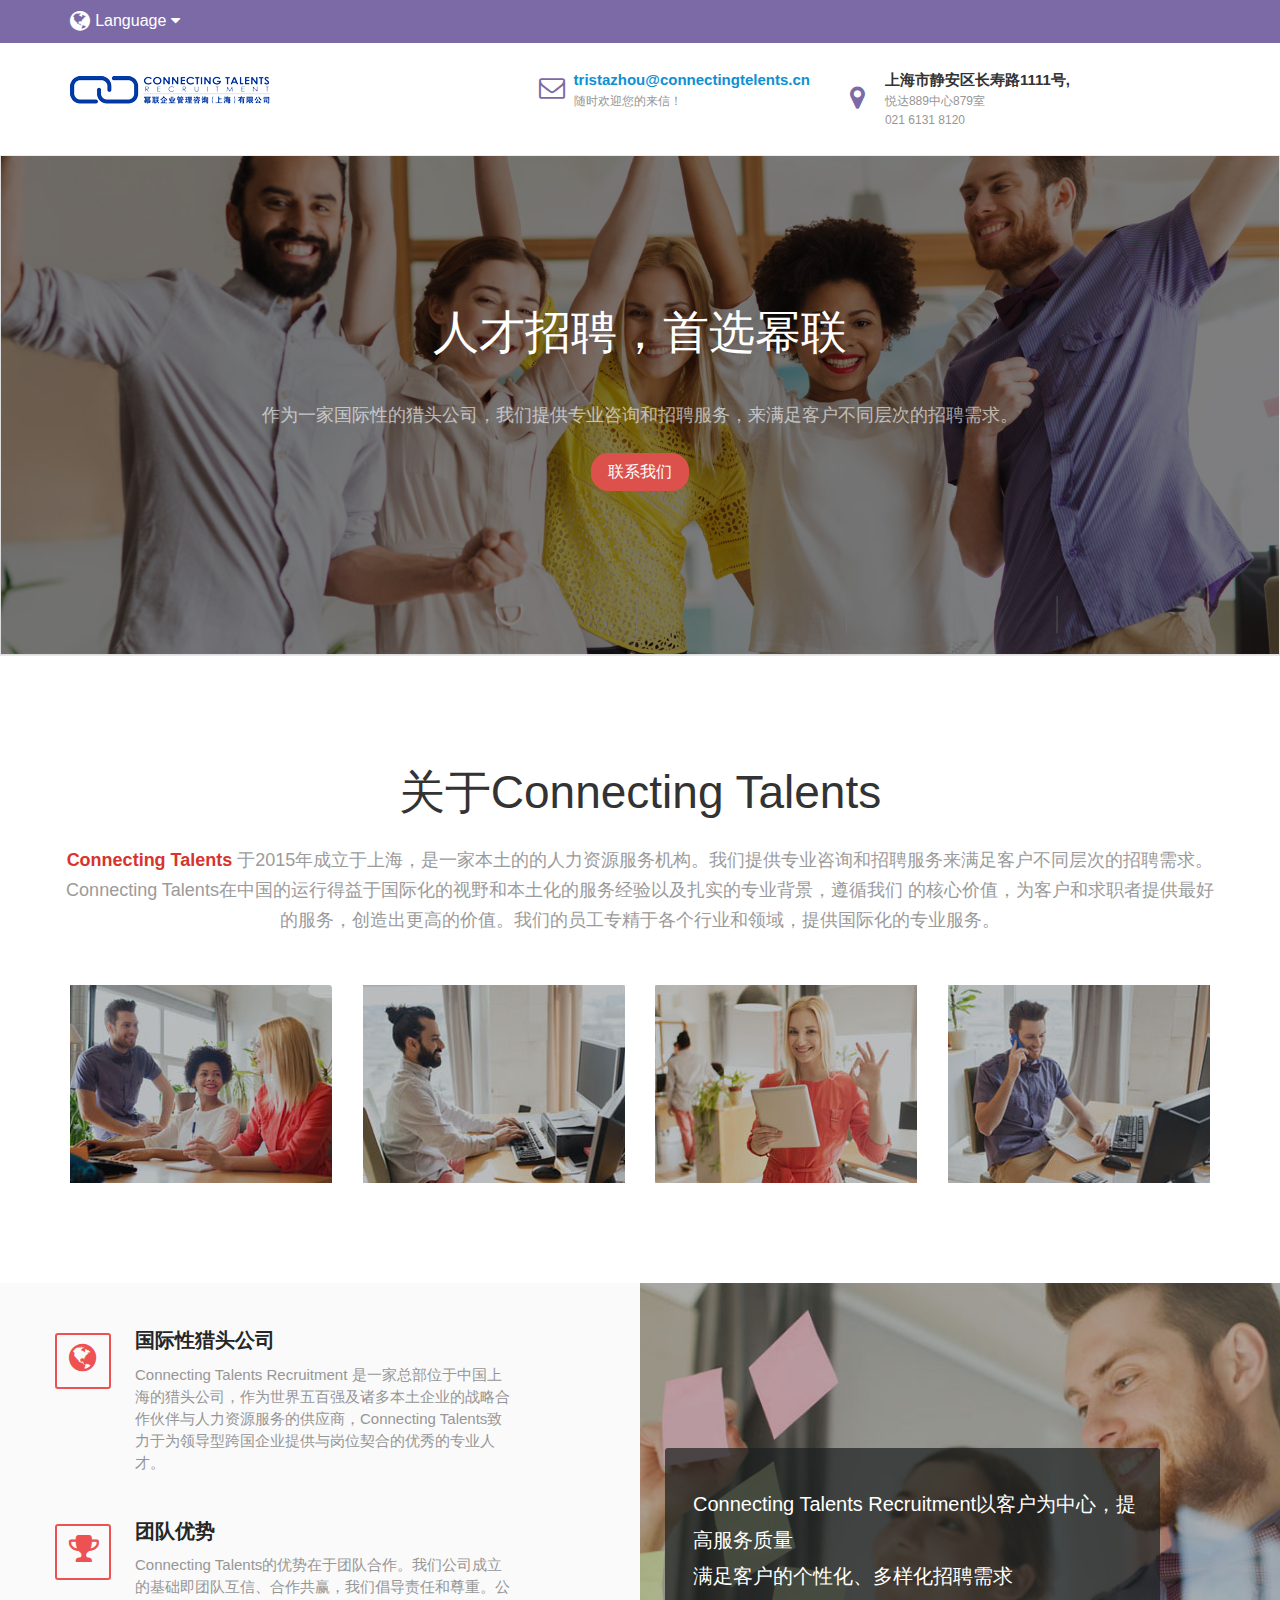
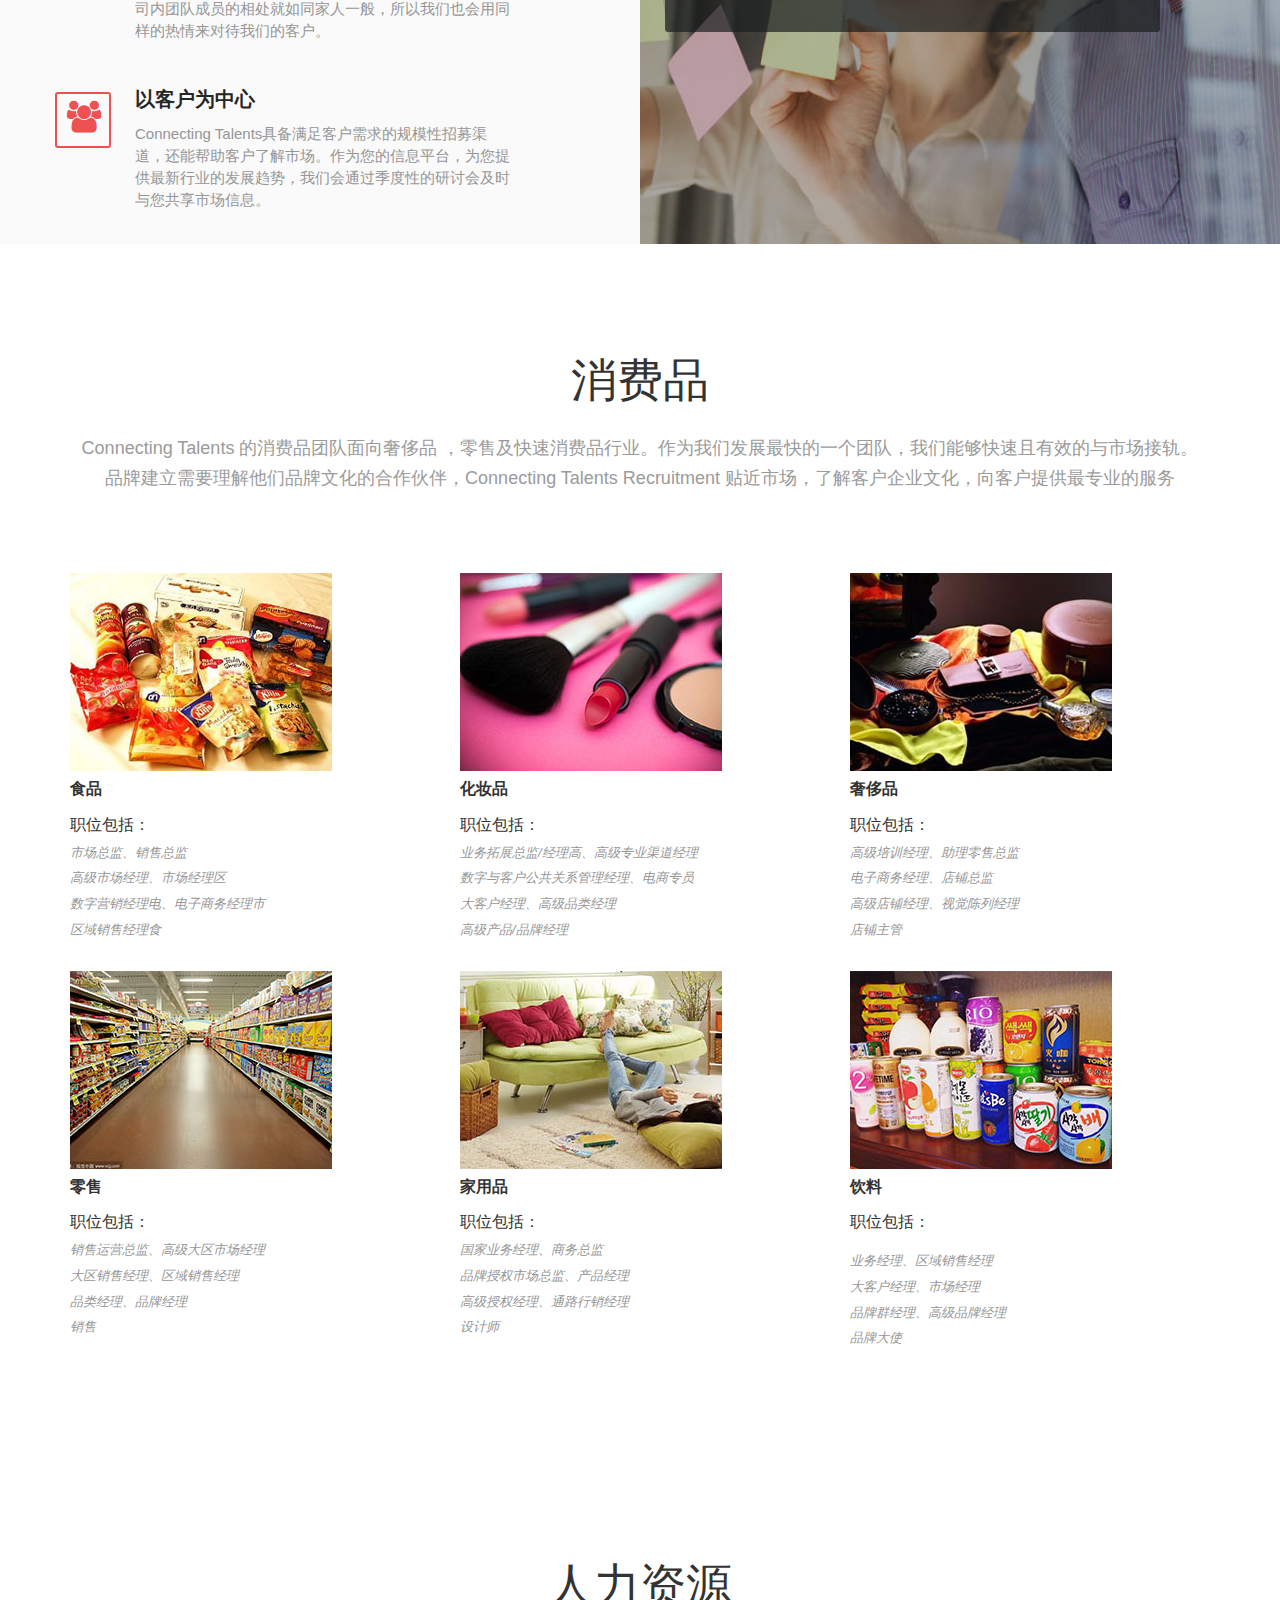
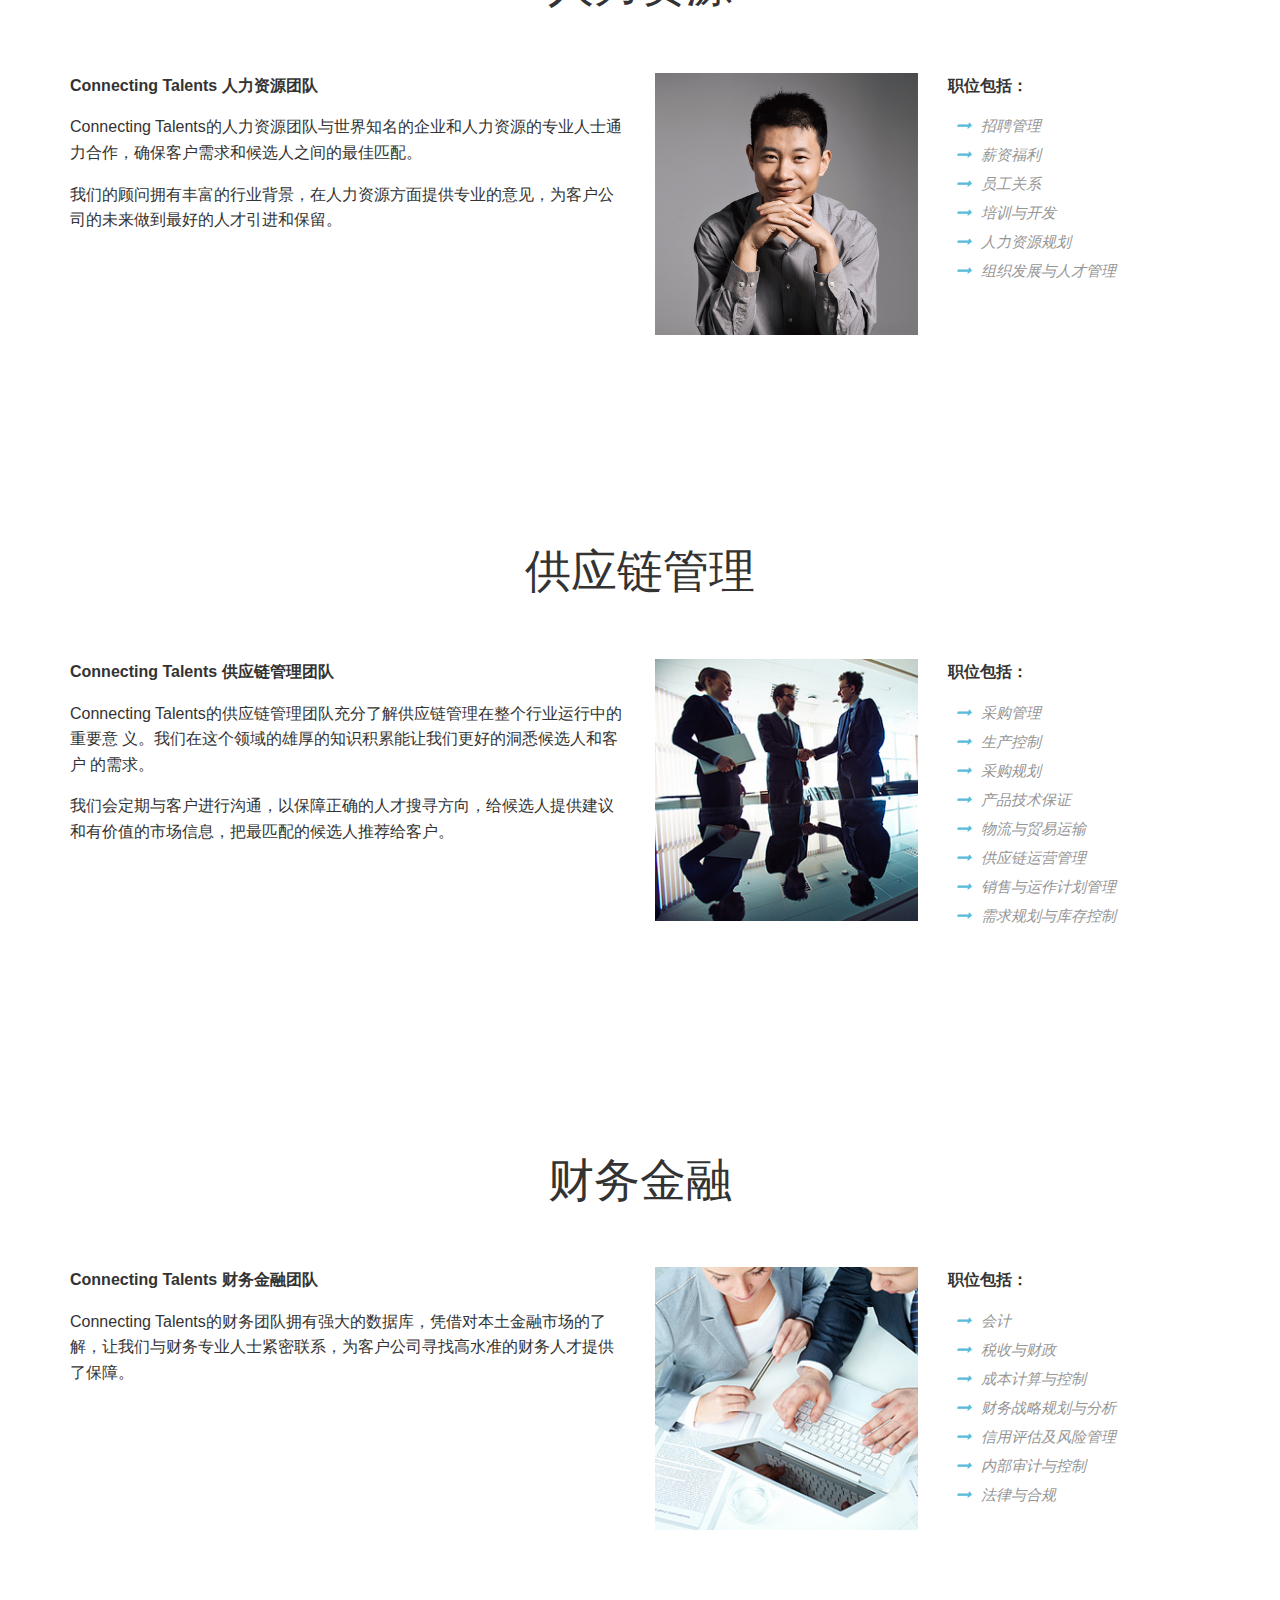
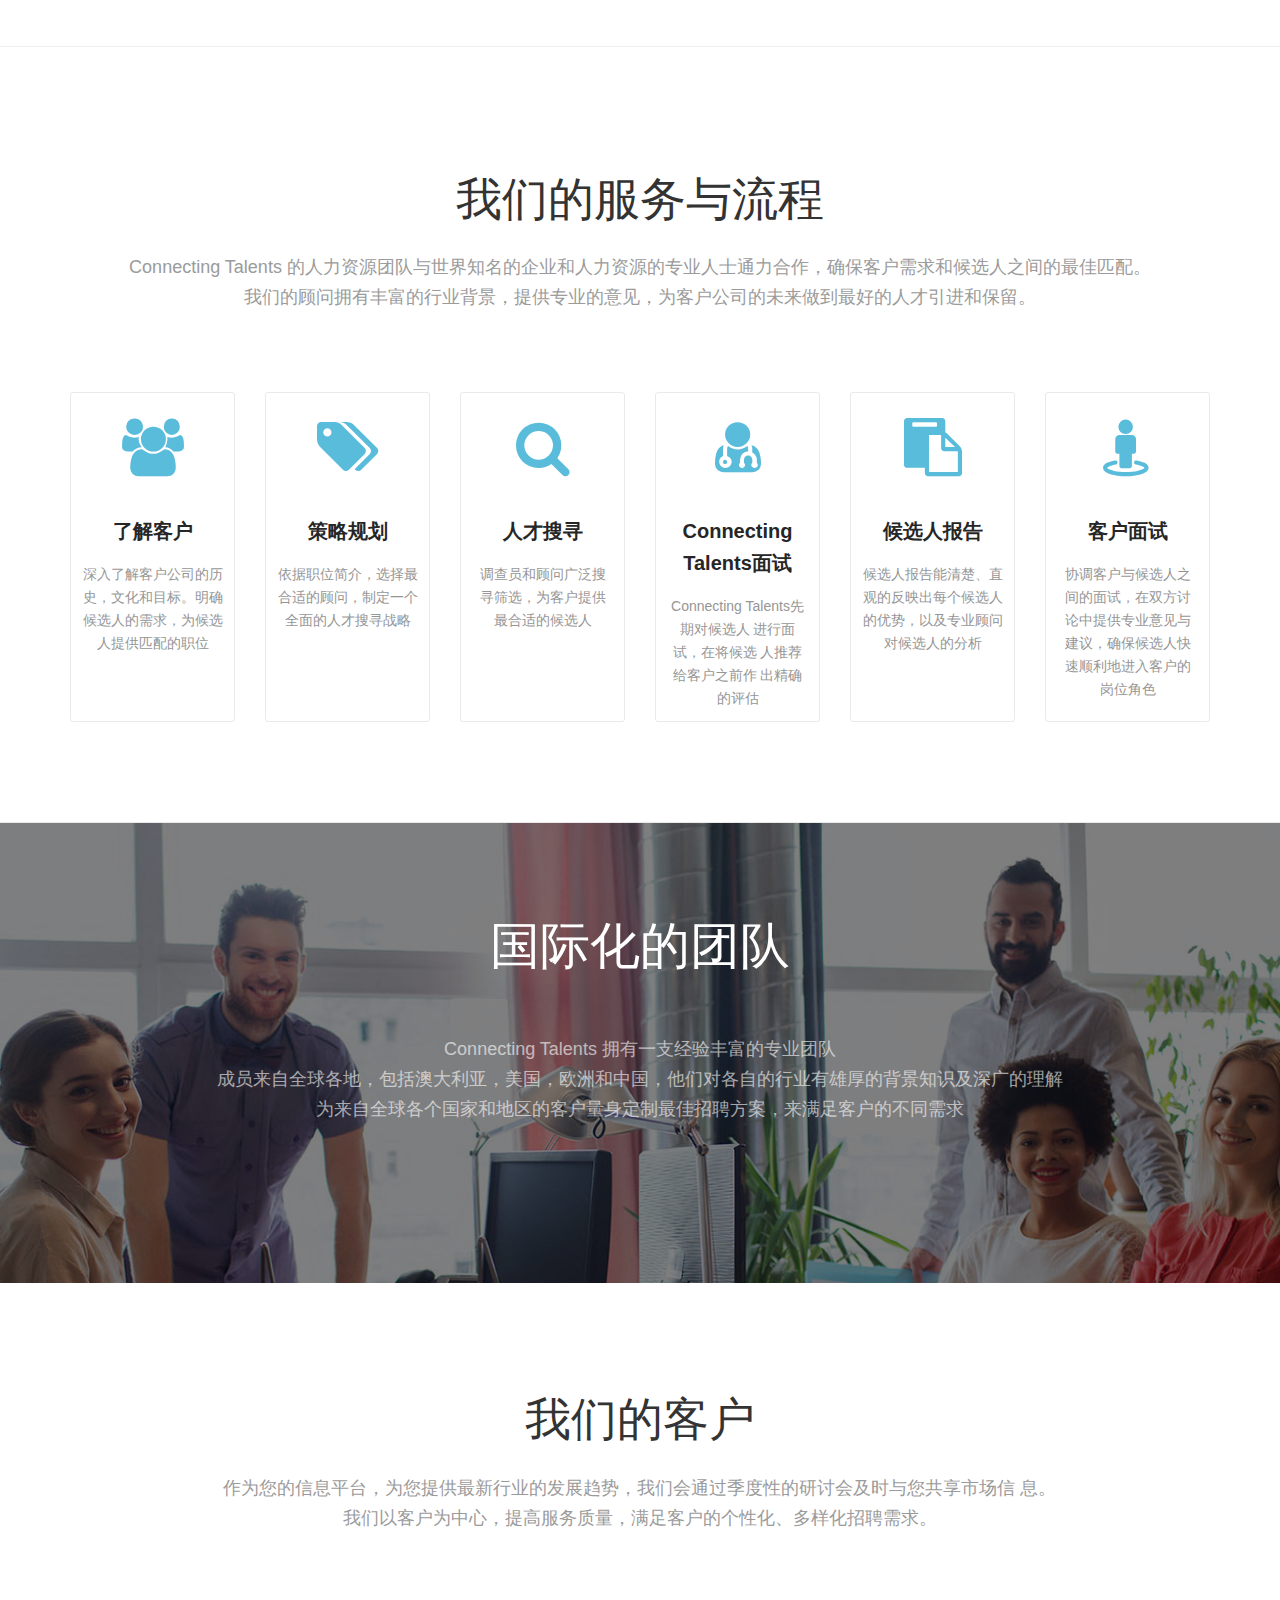
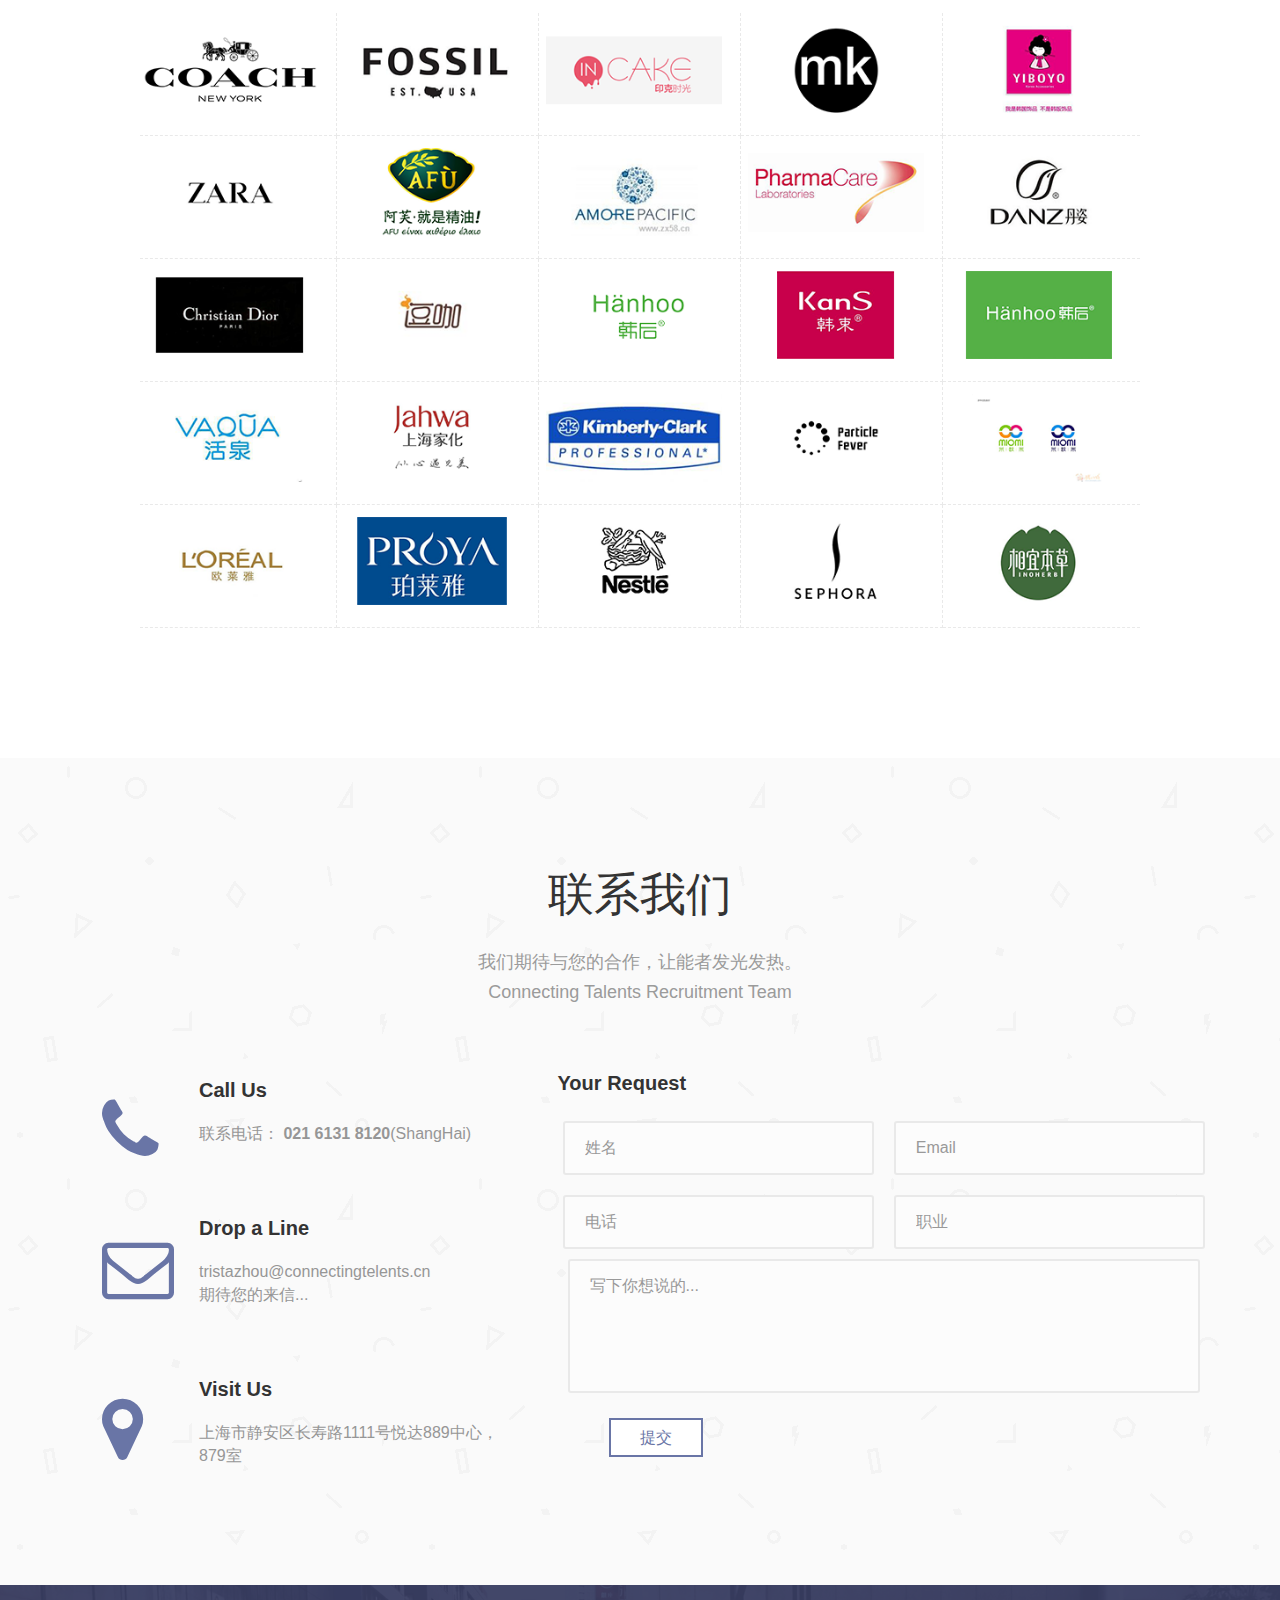
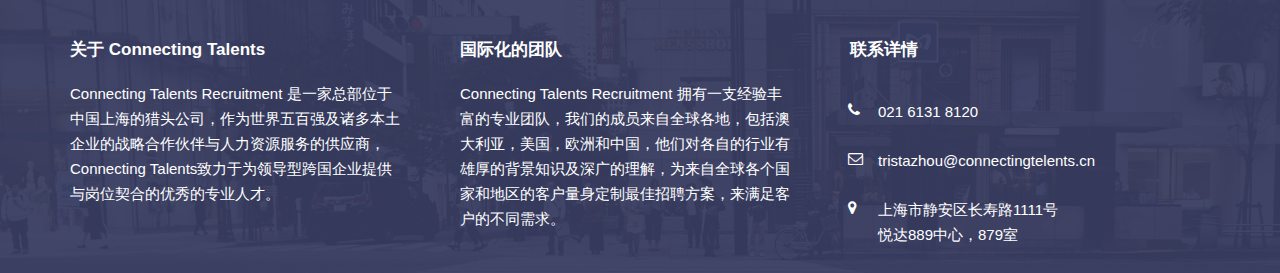
==== commit 0459ccf9: "邮件对接" ====
--- a/index.html
+++ b/index.html
@@ -989,58 +989,60 @@
                 <div class="am-u-md-7">
                     <div class="contact-form">
                         <h3 class="contact-form_title">Your Request</h3>
-                        <form class="am-form">
-                            <div class="am-g">
-                                <div class="am-u-md-6">
-                                    <input type="text" class="" id="doc-ipt-email-1" placeholder="姓名">
-                                </div>
-                                <div class="am-u-md-6">
-                                    <input type="email" class="" id="doc-ipt-email-2" placeholder="Email">
-                                </div>
-                            </div>
-
-                            <div class="am-g">
-                                <div class="am-u-md-6">
-                                    <input type="text" class="" id="doc-ipt-email-3" placeholder="电话">
-                                </div>
-                                <div class="am-u-md-6">
-                                    <input type="text" class="" id="job" placeholder="职业">
-                                </div>
-                                <!--<div class="am-u-md-6">-->
-                                <!--<div class="am-form-group" style="background: #fcfcfc;">-->
-                                <!--<select id="doc-select-1"-->
-                                <!--style="width: 100%;font-size: 16px;line-height: 20px;padding: 15px 20px;border-radius: 3px;color: #262626;border: 2px solid #e9e9e9;">-->
-                                <!--<option value="option1">职业一</option>-->
-                                <!--<option value="option2">职业二</option>-->
-                                <!--<option value="option3">职业三</option>-->
-                                <!--</select>-->
-                                <!--<span class="am-form-caret"></span>-->
-                                <!--</div>-->
-                                <!--</div>-->
-                            </div>
-
-                            <div class=am-g>
-                                <div class="am-u-md-12">
-                                    <div class="am-form-group">
-                                        <textarea class="" rows="5" id="doc-ta-1" placeholder="写下你想说的..."></textarea>
+                        <form class="am-form" id="dataForm">
+                            <fieldset>
+                                <div class="am-g">
+                                    <div class="am-u-md-6">
+                                        <input type="text" class="" id="name" placeholder="姓名" required>
                                     </div>
-                                </div>
-                            </div>
-
-                            <div class="am-g">
-                                <div class="am-u-md-3">
-                                    <p>
-                                        <button type="button" class="am-btn am-btn-default btn-reguest am-fr btn-fl" data-am-modal="{target: '#my-alert'}">
-                                            提交
-                                        </button>
-                                    </p>
-                                </div>
-                            </div>
+                                    <div class="am-u-md-6">
+                                        <input type="email" id="email" placeholder="Email" required>
+                                    </div>
+                                </div>
+
+                                <div class="am-g">
+                                    <div class="am-u-md-6">
+                                        <input type="text" class="" id="phone" placeholder="电话" required>
+                                    </div>
+                                    <div class="am-u-md-6">
+                                        <input type="text" class="" id="profession" placeholder="职业" required>
+                                    </div>
+                                    <!--<div class="am-u-md-6">-->
+                                    <!--<div class="am-form-group" style="background: #fcfcfc;">-->
+                                    <!--<select id="doc-select-1"-->
+                                    <!--style="width: 100%;font-size: 16px;line-height: 20px;padding: 15px 20px;border-radius: 3px;color: #262626;border: 2px solid #e9e9e9;">-->
+                                    <!--<option value="option1">职业一</option>-->
+                                    <!--<option value="option2">职业二</option>-->
+                                    <!--<option value="option3">职业三</option>-->
+                                    <!--</select>-->
+                                    <!--<span class="am-form-caret"></span>-->
+                                    <!--</div>-->
+                                    <!--</div>-->
+                                </div>
+
+                                <div class=am-g>
+                                    <div class="am-u-md-12">
+                                        <div class="am-form-group">
+                                            <textarea class="" rows="5" id="remark" placeholder="写下你想说的..."></textarea>
+                                        </div>
+                                    </div>
+                                </div>
+
+                                <div class="am-g">
+                                    <div class="am-u-md-3">
+                                        <p>
+                                            <button type="submit" id="submit" class="am-btn am-btn-default btn-reguest am-fr btn-fl">
+                                                提交
+                                            </button>
+                                        </p>
+                                    </div>
+                                </div>
+                            </fieldset>
                         </form>
                         <div class="am-modal am-modal-alert" tabindex="-1" id="my-alert">
                             <div class="am-modal-dialog">
                                 <div class="am-modal-hd">提交信息</div>
-                                <div class="am-modal-bd">
+                                <div class="am-modal-bd" id="resultMsg">
                                     提交成功！
                                 </div>
                                 <div class="am-modal-footer">
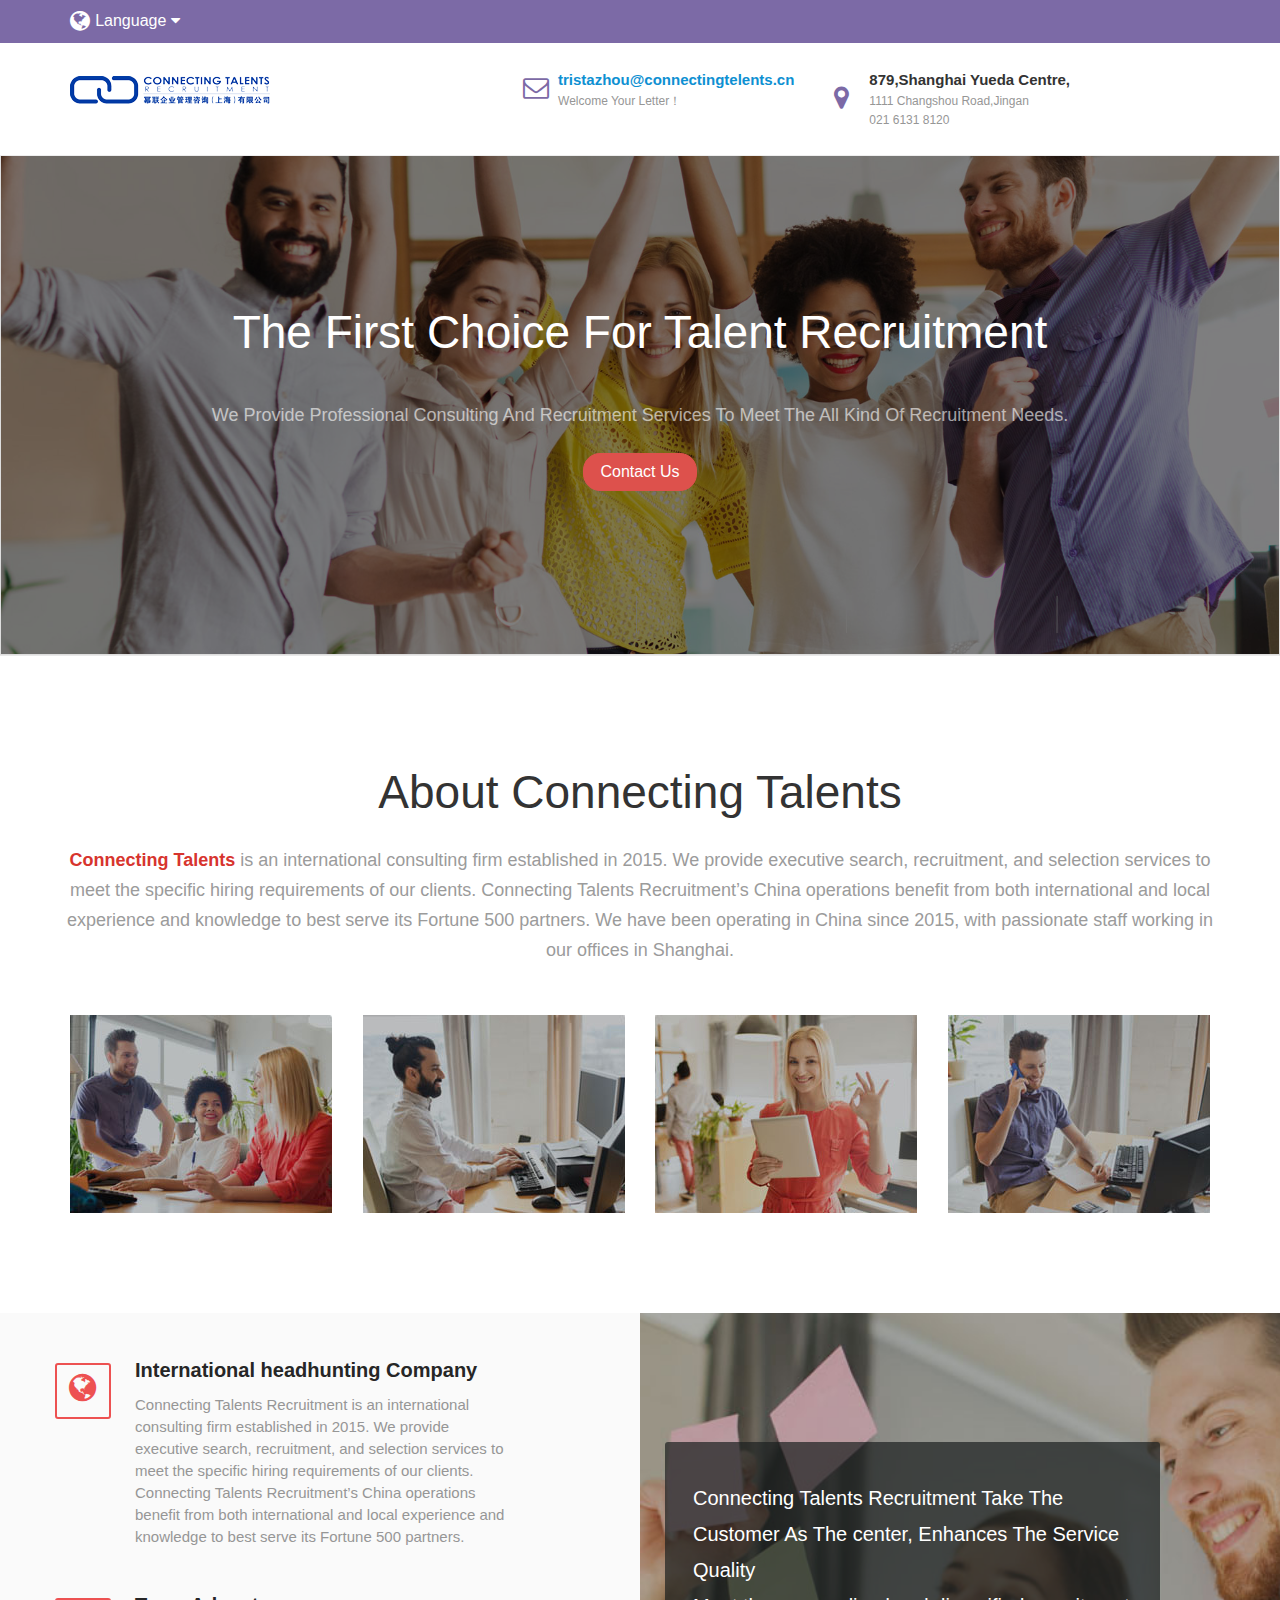
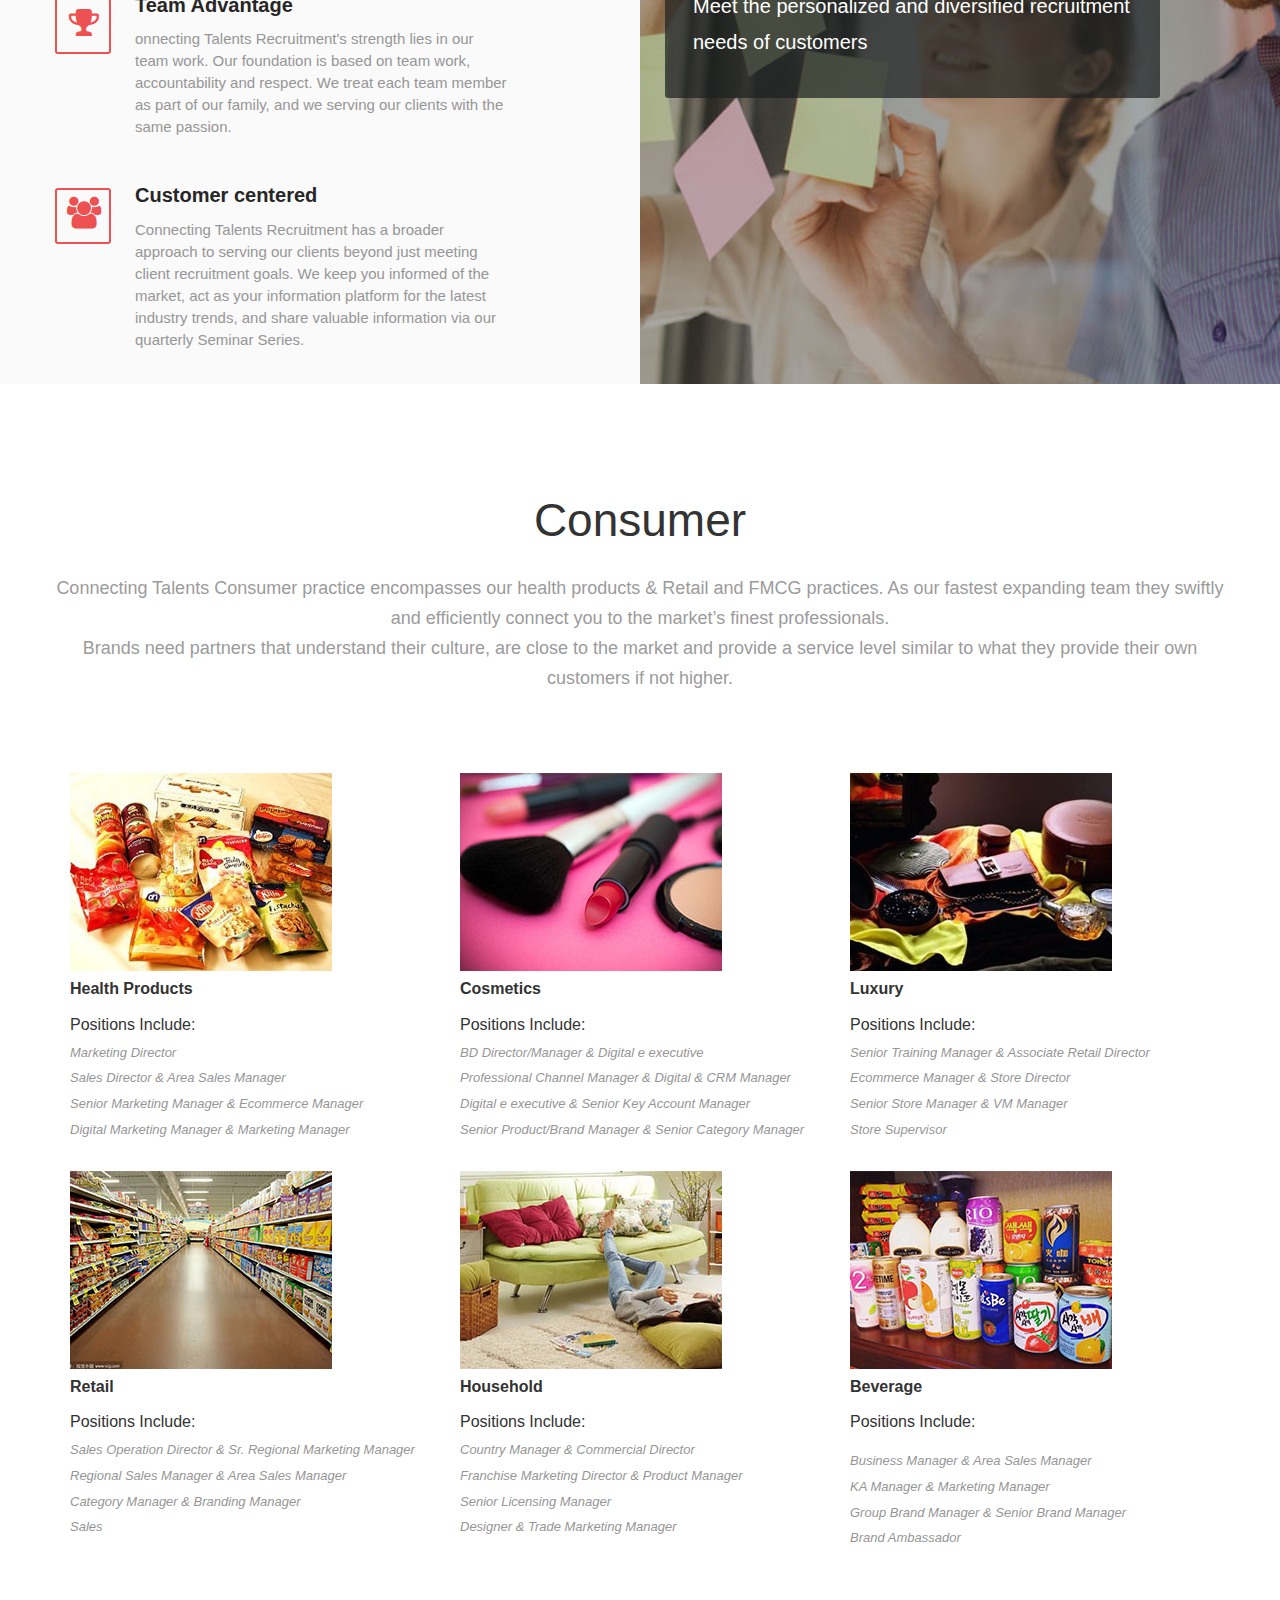
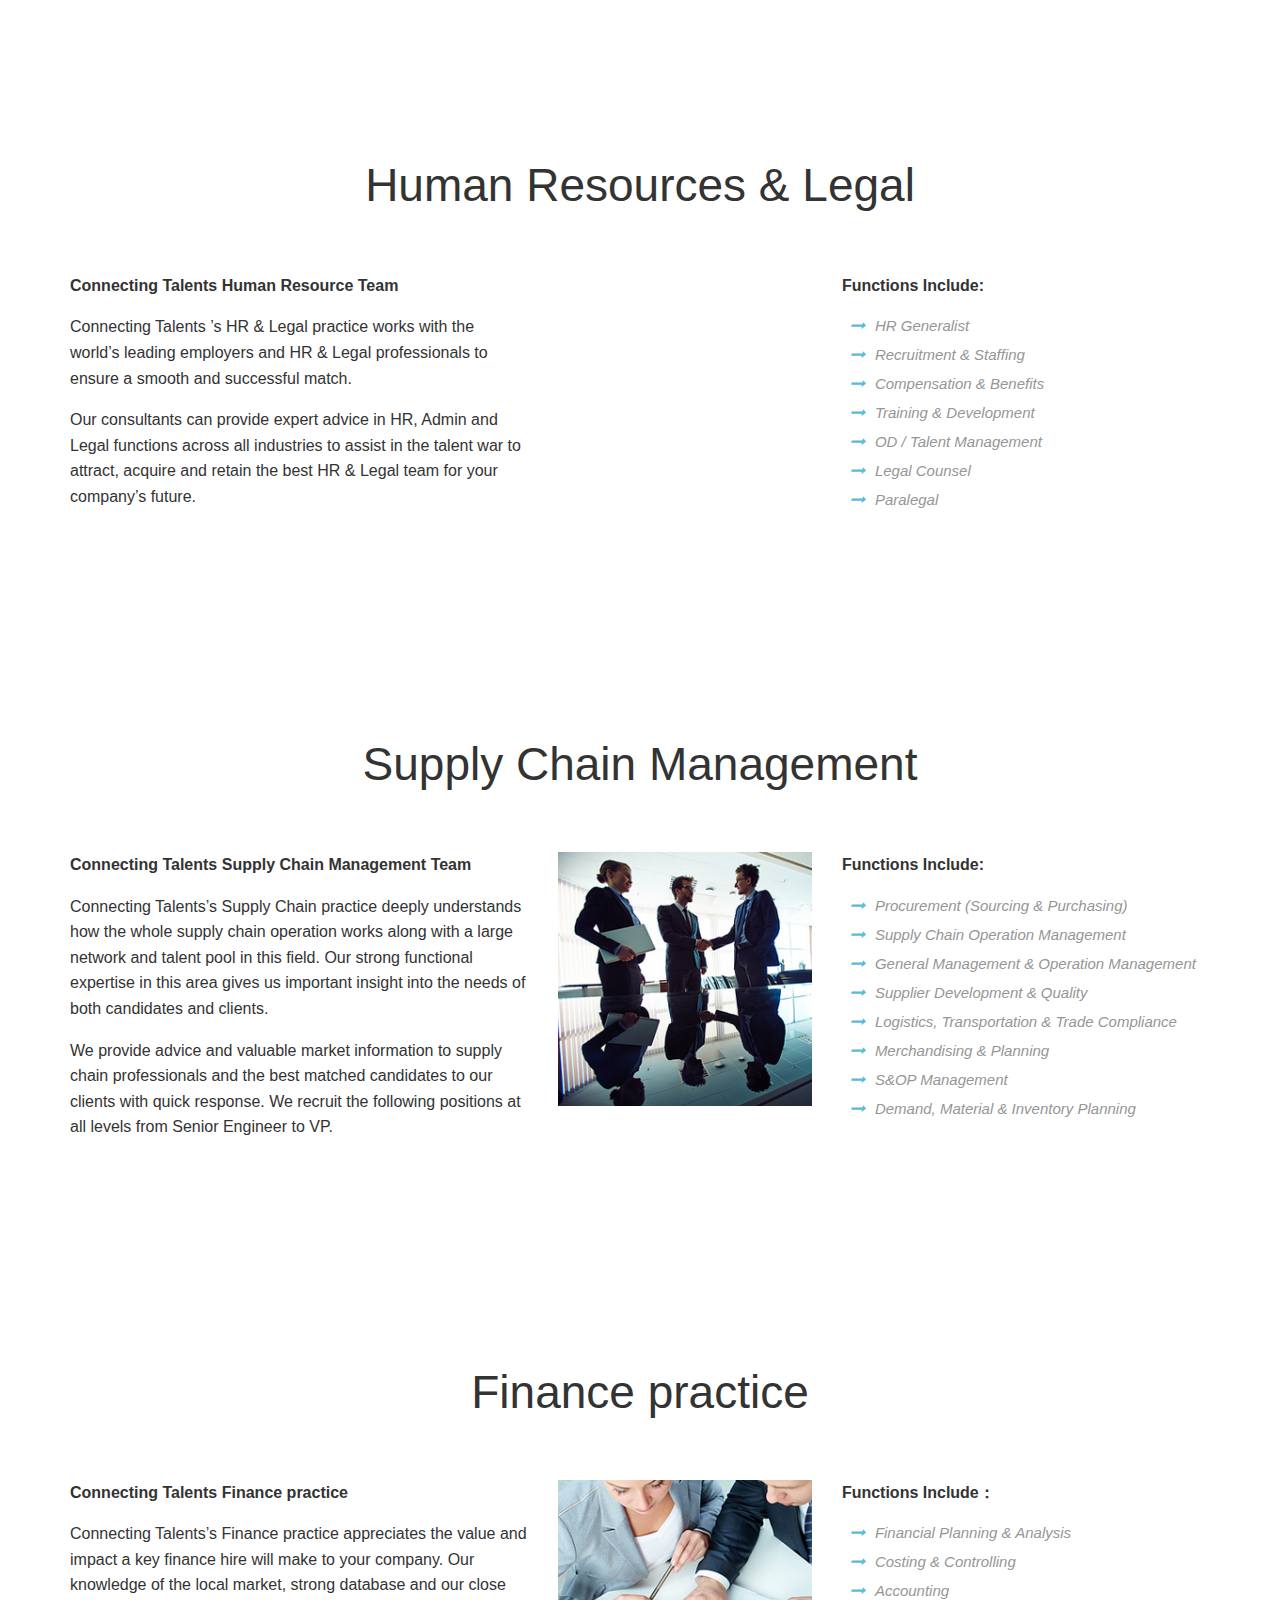
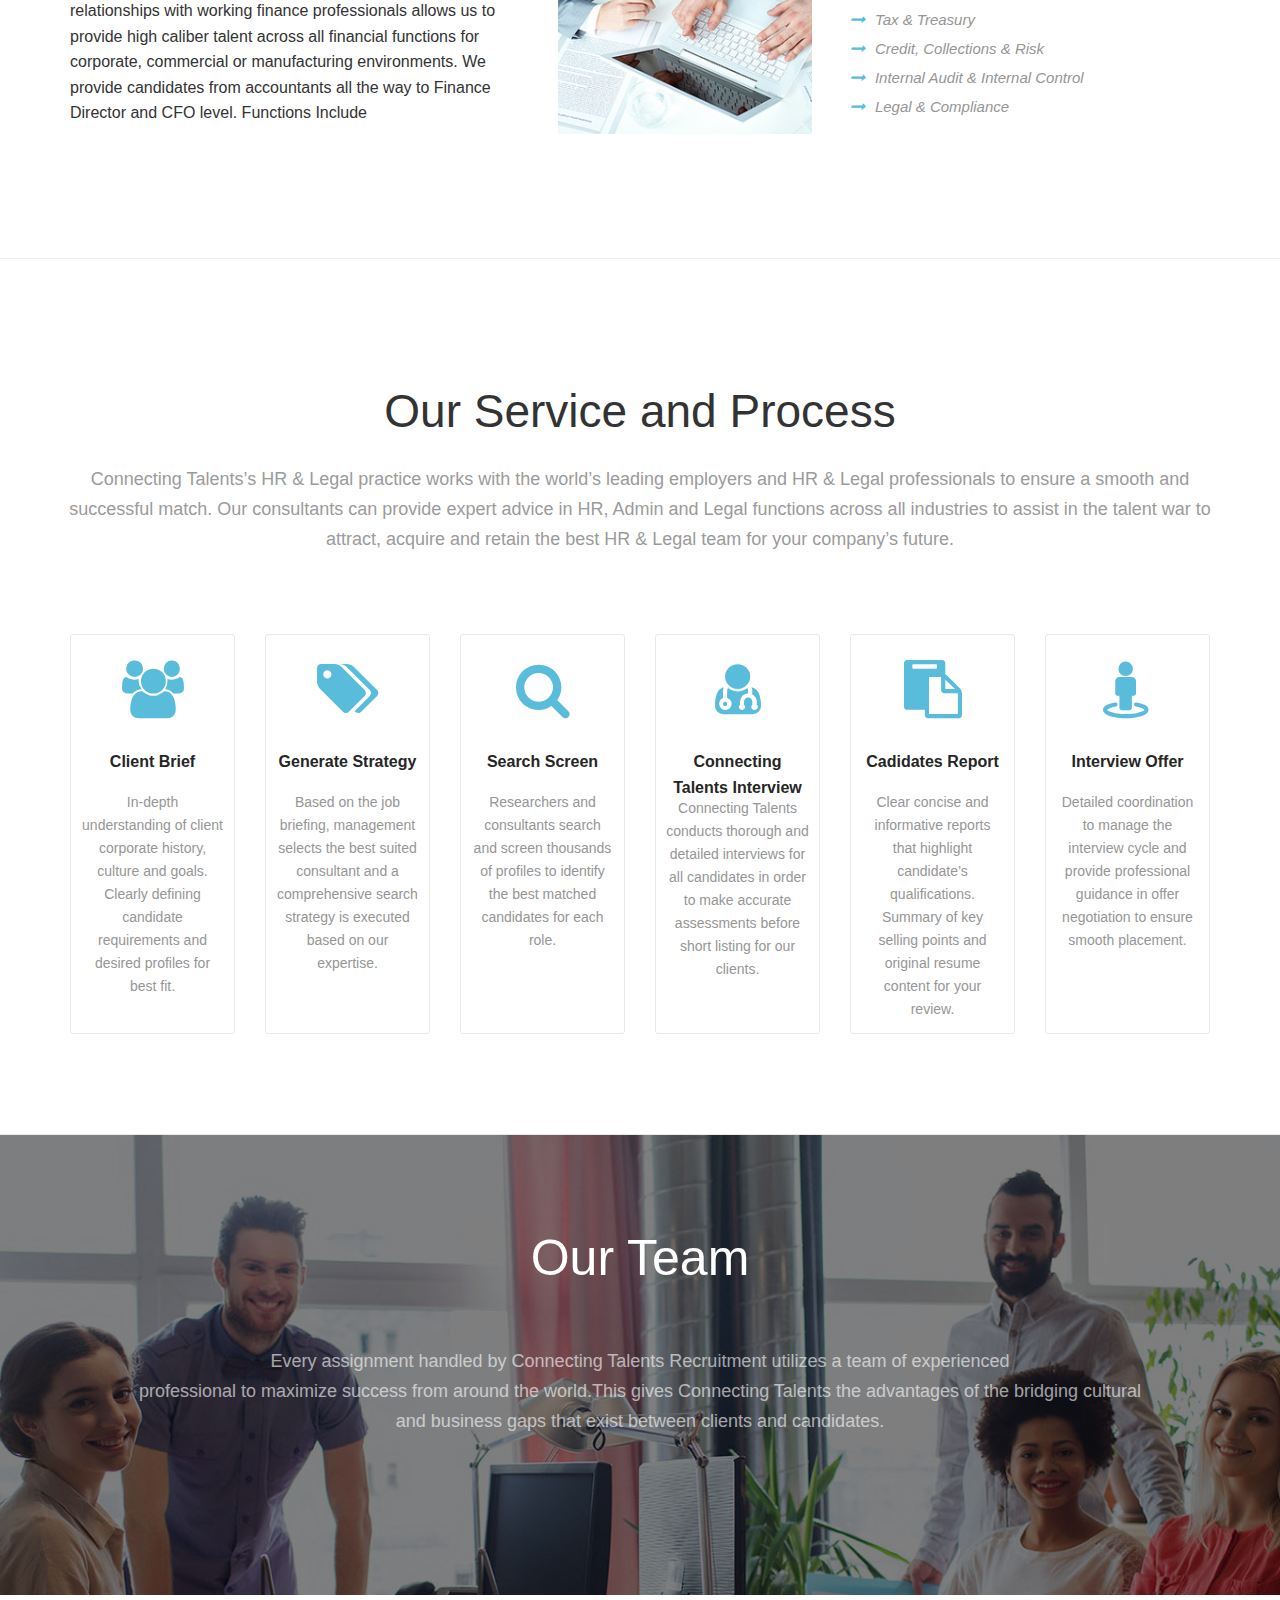
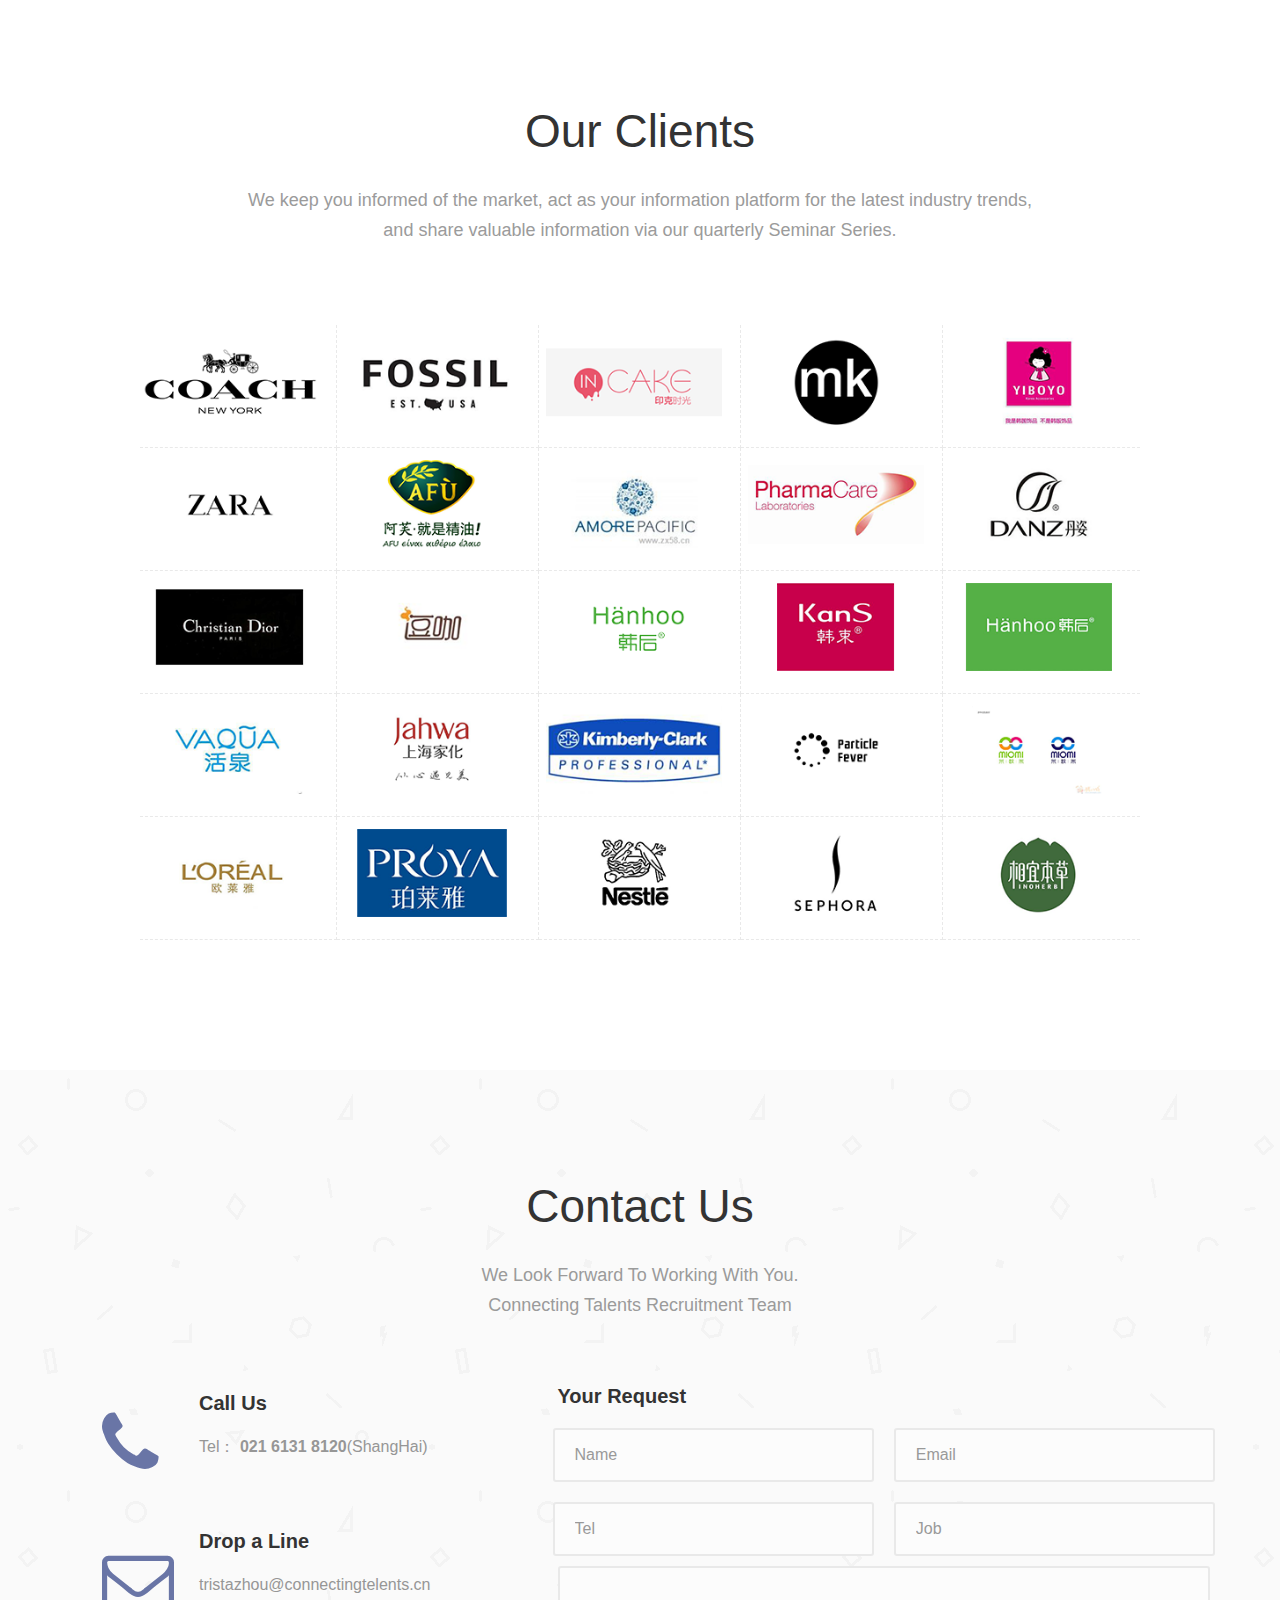
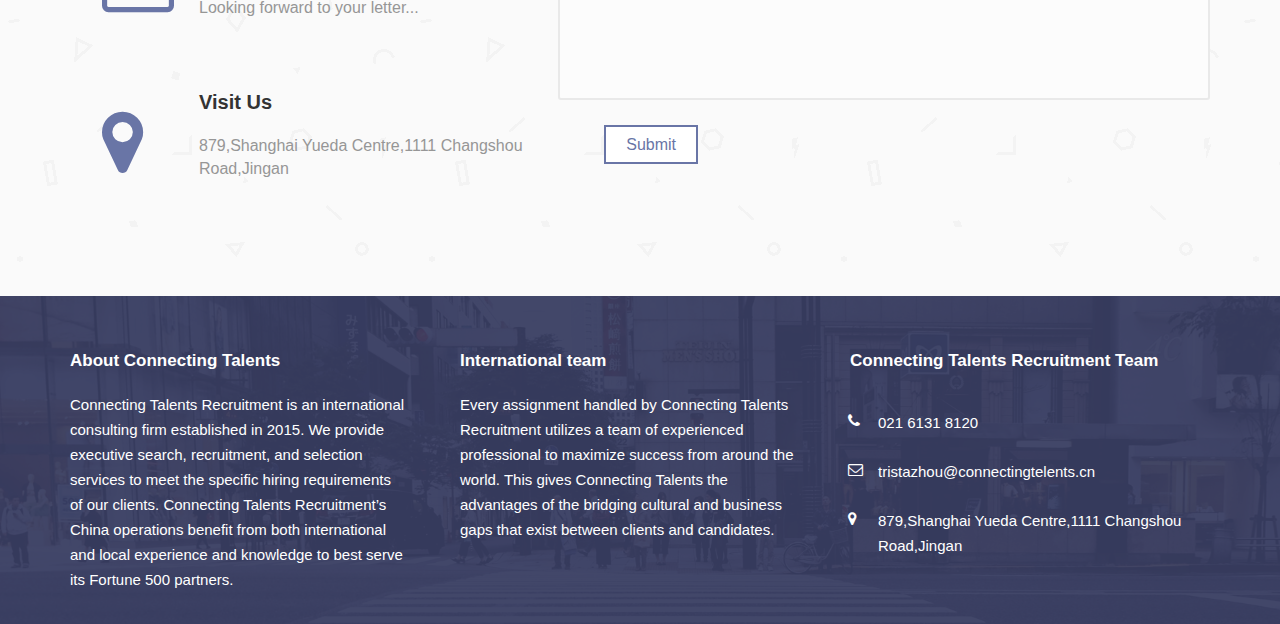
==== commit c5368e27: "对接邮件" ====
--- a/index.html
+++ b/index.html
@@ -4,11 +4,20 @@
     <meta charset="UTF-8">
     <meta name="viewport" content="width=device-width, initial-scale=1.0">
     <meta http-equiv="X-UA-Compatible" content="ie=edge">
-    <title>幂联</title>
+    <title>Connecting Talents</title>
     <link rel="stylesheet" href="assets/css/amazeui.css" />
     <link rel="stylesheet" href="assets/css/common.min.css" />
     <link rel="stylesheet" href="assets/css/index.min.css" />
 </head>
+<style>
+    .index-container .service_item {
+        height: 400px;
+    }
+
+    .index-container .service_item .service_item--title {
+        font-size: 16px;
+    }
+</style>
 <body>
 <div class="layout">
     <!--===========layout-header================-->
@@ -24,9 +33,9 @@
                                 <button class="am-btn am-btn-primary am-dropdown-toggle" data-am-dropdown-toggle>
                                     Language <span class="am-icon-caret-down"></span></button>
                                 <ul class="am-dropdown-content">
-                                    <li><a href="#">English</a></li>
+                                    <li><a href="./index.html">English</a></li>
                                     <li class="am-divider"></li>
-                                    <li><a href="#">Chinese</a></li>
+                                    <li><a href="index_cn.html">简体中文</a></li>
                                 </ul>
                             </div>
                         </div>
@@ -67,7 +76,7 @@
                                             <div class="contact_mini">
                                                 <i style="color:#7c6aa6" class="contact-icon am-icon-envelope-o"></i>
                                                 <strong>tristazhou@connectingtelents.cn</strong>
-                                                <span>随时欢迎您的来信！</span>
+                                                <span>Welcome Your Letter！</span>
                                             </div>
                                         </a>
 
@@ -75,8 +84,8 @@
                                     <div class="header_contacts--item">
                                         <div class="contact_mini">
                                             <i style="color:#7c6aa6" class="contact-icon am-icon-map-marker"></i>
-                                            <strong>上海市静安区长寿路1111号,</strong>
-                                            <span>悦达889中心879室</span>
+                                            <strong>879,Shanghai Yueda Centre,</strong>
+                                            <span>1111 Changshou Road,Jingan</span>
                                             <span>021 6131 8120</span>
                                         </div>
                                     </div>
@@ -104,12 +113,13 @@
                                 <div class="container">
                                     <div class="am-g">
                                         <div class="am-u-md-10 am-u-sm-centered">
-                                            <h1 class="slide_simple--title">人才招聘，首选幂联</h1>
+                                            <h1 class="slide_simple--title">The First Choice For Talent Recruitment</h1>
                                             <p class="slide_simple--text am-text-center">
-                                                作为一家国际性的猎头公司，我们提供专业咨询和招聘服务，来满足客户不同层次的招聘需求。
+                                                We Provide Professional Consulting And Recruitment Services To Meet The All Kind Of Recruitment
+                                                Needs.
                                             </p>
                                             <div class="slide_simple--buttons">
-                                                <a href="#contactUs" class="am-btn am-btn-danger" style="border-radius: 17px">联系我们</a>
+                                                <a href="#contactUs" class="am-btn am-btn-danger" style="border-radius: 17px">Contact Us</a>
                                             </div>
                                         </div>
                                     </div>
@@ -117,63 +127,6 @@
                             </div>
                         </div>
                     </div>
-                    <div data-tab-panel-1 class="am-tab-panel ">
-                        <div class="index-banner">
-                            <div class="index-mask">
-                                <div class="container">
-                                    <div class="am-g">
-                                        <div class="am-u-md-10 am-u-sm-centered">
-                                            <h1 class="slide_simple--title">企业移动化，首选云适配</h1>
-                                            <p class="slide_simple--text am-text-left">
-                                                全球领先的HTML5企业移动化解决方案供应商，安全高效的帮助您的企业移动化。云适配企业浏览器Enterploer,让企业安全迈进移动办公时代！
-                                            </p>
-                                            <div class="slide_simple--buttons">
-                                                <a href="#contactUs" class="am-btn am-btn-danger">联系我们</a>
-                                            </div>
-                                        </div>
-                                    </div>
-                                </div>
-                            </div>
-                        </div>
-                    </div>
-                    <div data-tab-panel-2 class="am-tab-panel ">
-                        <div class="index-banner">
-                            <div class="index-mask">
-                                <div class="container">
-                                    <div class="am-g">
-                                        <div class="am-u-md-10 am-u-sm-centered">
-                                            <h1 class="slide_simple--title">企业移动化，首选云适配</h1>
-                                            <p class="slide_simple--text am-text-left">
-                                                全球领先的HTML5企业移动化解决方案供应商，安全高效的帮助您的企业移动化。云适配企业浏览器Enterploer,让企业安全迈进移动办公时代！
-                                            </p>
-                                            <div class="slide_simple--buttons">
-                                                <a href="#contactUs" class="am-btn am-btn-danger">联系我们</a>
-                                            </div>
-                                        </div>
-                                    </div>
-                                </div>
-                            </div>
-                        </div>
-                    </div>
-                    <div data-tab-panel-3 class="am-tab-panel ">
-                        <div class="index-banner">
-                            <div class="index-mask">
-                                <div class="container">
-                                    <div class="am-g">
-                                        <div class="am-u-md-10 am-u-sm-centered">
-                                            <h1 class="slide_simple--title">企业移动化，首选云适配</h1>
-                                            <p class="slide_simple--text am-text-left">
-                                                全球领先的HTML5企业移动化解决方案供应商，安全高效的帮助您的企业移动化。云适配企业浏览器Enterploer,让企业安全迈进移动办公时代！
-                                            </p>
-                                            <div class="slide_simple--buttons">
-                                                <a href="#contactUs" class="am-btn am-btn-danger">联系我们</a>
-                                            </div>
-                                        </div>
-                                    </div>
-                                </div>
-                            </div>
-                        </div>
-                    </div>
                 </div>
 
             </div>
@@ -185,11 +138,12 @@
     <div class="section">
         <div class="container">
             <div class="section--header">
-                <h2 class="section--title">关于Connecting Talents</h2>
+                <h2 class="section--title">About Connecting Talents</h2>
                 <p class="section--description">
-                    <span style="color: #d7342e;font-weight: bold">Connecting Talents</span> 于2015年成立于上海，是一家本土的的人力资源服务机构。我们提供专业咨询和招聘服务来满足客户不同层次的招聘需求。Connecting
-                    Talents在中国的运行得益于国际化的视野和本土化的服务经验以及扎实的专业背景，遵循我们
-                    的核心价值，为客户和求职者提供最好 的服务，创造出更高的价值。我们的员工专精于各个行业和领域，提供国际化的专业服务。
+                    <span style="color: #d7342e;font-weight: bold">Connecting Talents</span> is an international consulting firm established in 2015. We provide executive search,
+                    recruitment, and selection services to meet the specific hiring requirements of our clients. Connecting Talents Recruitment’s China operations benefit from both
+                    international and local experience and knowledge to best serve its Fortune 500 partners.
+                    We have been operating in China since 2015, with passionate staff working in our offices in Shanghai.
                 </p>
             </div>
 
@@ -240,9 +194,11 @@
                   <i class="am-icon-globe"></i>
                 </span>
                             <dl>
-                                <dt>国际性猎头公司</dt>
+                                <dt>International headhunting Company</dt>
                                 <dd>
-                                    Connecting Talents Recruitment 是一家总部位于中国上海的猎头公司，作为世界五百强及诸多本土企业的战略合作伙伴与人力资源服务的供应商，Connecting Talents致力于为领导型跨国企业提供与岗位契合的优秀的专业人才。
+                                    Connecting Talents Recruitment is an international consulting firm established in 2015. We provide executive search, recruitment, and selection
+                                    services to meet the specific hiring requirements of our clients. Connecting Talents Recruitment’s China operations benefit from both
+                                    international and local experience and knowledge to best serve its Fortune 500 partners.
                                 </dd>
                             </dl>
                         </li>
@@ -251,9 +207,11 @@
                   <i class="am-icon-trophy"></i>
                 </span>
                             <dl>
-                                <dt>团队优势</dt>
+                                <dt>Team Advantage</dt>
                                 <dd>
-                                    Connecting Talents的优势在于团队合作。我们公司成立的基础即团队互信、合作共赢，我们倡导责任和尊重。公司内团队成员的相处就如同家人一般，所以我们也会用同样的热情来对待我们的客户。
+                                    onnecting Talents Recruitment's strength lies in our team work. Our
+                                    foundation is based on team work, accountability and respect. We treat each team
+                                    member as part of our family, and we serving our clients with the same passion.
                                 </dd>
                             </dl>
                         </li>
@@ -262,9 +220,12 @@
                   <i class="am-icon-users" style="margin-left: 10px;"></i>
                 </span>
                             <dl>
-                                <dt>以客户为中心</dt>
+                                <dt>Customer centered</dt>
                                 <dd>
-                                    Connecting Talents具备满足客户需求的规模性招募渠道，还能帮助客户了解市场。作为您的信息平台，为您提供最新行业的发展趋势，我们会通过季度性的研讨会及时与您共享市场信息。
+                                    Connecting Talents Recruitment has a broader approach to serving
+                                    our clients beyond just meeting client recruitment goals. We keep you informed of
+                                    the market, act as your information platform for the latest industry trends, and share
+                                    valuable information via our quarterly Seminar Series.
                                 </dd>
                             </dl>
                         </li>
@@ -275,8 +236,8 @@
                     <div class="promo_detailed--cta">
                         <div class="promo_detailed--cta_wrap">
                             <div class="promo_detailed--cta_text">
-                                Connecting Talents Recruitment以客户为中心，提高服务质量
-                                <br>满足客户的个性化、多样化招聘需求
+                                Connecting Talents Recruitment Take The Customer As The center, Enhances The Service Quality
+                                <br>Meet the personalized and diversified recruitment needs of customers
                             </div>
                         </div>
                         <div class="promo_detailed-img am-show-sm-only"
@@ -296,11 +257,21 @@
 <div class="section">
     <div class="container">
         <div class="section--header">
-            <h2 class="section--title">消费品</h2>
+            <h2 class="section--title">Consumer</h2>
             <p class="section--description">
-                Connecting Talents 的消费品团队面向奢侈品
-                ，零售及快速消费品行业。作为我们发展最快的一个团队，我们能够快速且有效的与市场接轨。
-                <br>品牌建立需要理解他们品牌文化的合作伙伴，Connecting Talents Recruitment 贴近市场，了解客户企业文化，向客户提供最专业的服务
+                Connecting Talents Consumer
+                practice encompasses our health
+                products & Retail and FMCG
+                practices. As our fastest expanding
+                team they swiftly and efficiently
+                connect you to the market’s finest
+                professionals.
+                <br>Brands need partners
+                that understand their culture, are
+                close to the market and provide a
+                service level similar to what they
+                provide their own customers if not
+                higher.
             </p>
         </div>
 
@@ -312,16 +283,16 @@
                         <div class="our_mission--item">
                             <div class="figure our_mission--item_media"><img src="./assets/images/consumer/shipin.jpg" alt="">
                             </div>
-                            <h3 class="our_mission--item_title">食品</h3>
+                            <h3 class="our_mission--item_title">Health Products</h3>
                             <div class="our_mission--item_body">
                                 <span>
-                                    职位包括：
+                                    Positions Include:
                                 </span>
                                 <ul>
-                                    <li>市场总监、销售总监</li>
-                                    <li>高级市场经理、市场经理区</li>
-                                    <li>数字营销经理电、电子商务经理市</li>
-                                    <li>区域销售经理食</li>
+                                    <li>Marketing Director</li>
+                                    <li>Sales Director & Area Sales Manager</li>
+                                    <li>Senior Marketing Manager & Ecommerce Manager</li>
+                                    <li>Digital Marketing Manager & Marketing Manager</li>
                                 </ul>
                             </div>
                         </div>
@@ -330,16 +301,16 @@
                         <div class="our_mission--item">
                             <div class="figure our_mission--item_media"><img src="./assets/images/consumer/huazhuangpin.jpg" alt="">
                             </div>
-                            <h3 class="our_mission--item_title">化妆品</h3>
+                            <h3 class="our_mission--item_title">Cosmetics</h3>
                             <div class="our_mission--item_body">
                                 <span>
-                                    职位包括：
+                                    Positions Include:
                                 </span>
                                 <ul>
-                                    <li>业务拓展总监/经理高、高级专业渠道经理</li>
-                                    <li>数字与客户公共关系管理经理、电商专员</li>
-                                    <li>大客户经理、高级品类经理</li>
-                                    <li>高级产品/品牌经理</li>
+                                    <li>BD Director/Manager & Digital e executive</li>
+                                    <li>Professional Channel Manager & Digital & CRM Manager</li>
+                                    <li>Digital e executive & Senior Key Account Manager</li>
+                                    <li>Senior Product/Brand Manager & Senior Category Manager</li>
                                 </ul>
                             </div>
                         </div>
@@ -348,16 +319,16 @@
                         <div class="our_mission--item">
                             <div class="figure our_mission--item_media"><img src="./assets/images/consumer/shechipin.jpg" alt="">
                             </div>
-                            <h3 class="our_mission--item_title">奢侈品</h3>
+                            <h3 class="our_mission--item_title">Luxury</h3>
                             <div class="our_mission--item_body">
                                 <span>
-                                    职位包括：
+                                    Positions Include:
                                 </span>
                                 <ul>
-                                    <li>高级培训经理、助理零售总监</li>
-                                    <li>电子商务经理、店铺总监</li>
-                                    <li>高级店铺经理、视觉陈列经理</li>
-                                    <li>店铺主管</li>
+                                    <li>Senior Training Manager & Associate Retail Director</li>
+                                    <li>Ecommerce Manager & Store Director</li>
+                                    <li>Senior Store Manager & VM Manager</li>
+                                    <li>Store Supervisor</li>
                                 </ul>
                             </div>
                         </div>
@@ -366,16 +337,16 @@
                         <div class="our_mission--item">
                             <div class="figure our_mission--item_media"><img src="./assets/images/consumer/lingshou.jpg" alt="">
                             </div>
-                            <h3 class="our_mission--item_title">零售</h3>
+                            <h3 class="our_mission--item_title">Retail</h3>
                             <div class="our_mission--item_body">
                                 <span>
-                                    职位包括：
+                                    Positions Include:
                                 </span>
                                 <ul>
-                                    <li>销售运营总监、高级大区市场经理</li>
-                                    <li>大区销售经理、区域销售经理</li>
-                                    <li>品类经理、品牌经理</li>
-                                    <li>销售</li>
+                                    <li>Sales Operation Director & Sr. Regional Marketing Manager</li>
+                                    <li>Regional Sales Manager & Area Sales Manager</li>
+                                    <li>Category Manager & Branding Manager</li>
+                                    <li>Sales</li>
                                 </ul>
                             </div>
                         </div>
@@ -384,16 +355,16 @@
                         <div class="our_mission--item">
                             <div class="figure our_mission--item_media"><img src="./assets/images/consumer/jiayongpin.jpg" alt="">
                             </div>
-                            <h3 class="our_mission--item_title">家用品</h3>
+                            <h3 class="our_mission--item_title">Household</h3>
                             <div class="our_mission--item_body">
                                 <span>
-                                    职位包括：
+                                    Positions Include:
                                 </span>
                                 <ul>
-                                    <li>国家业务经理、商务总监</li>
-                                    <li>品牌授权市场总监、产品经理</li>
-                                    <li>高级授权经理、通路行销经理</li>
-                                    <li>设计师</li>
+                                    <li>Country Manager & Commercial Director</li>
+                                    <li>Franchise Marketing Director & Product Manager</li>
+                                    <li>Senior Licensing Manager</li>
+                                    <li>Designer & Trade Marketing Manager</li>
                                 </ul>
                             </div>
                         </div>
@@ -402,16 +373,16 @@
                         <div class="our_mission--item">
                             <div class="figure our_mission--item_media"><img src="./assets/images/consumer/yinliao.jpg" alt="">
                             </div>
-                            <h3 class="our_mission--item_title">饮料</h3>
+                            <h3 class="our_mission--item_title">Beverage</h3>
                             <div class="our_mission--item_body">
                                 <p>
-                                    职位包括：
+                                    Positions Include:
                                 </p>
                                 <ul>
-                                    <li>业务经理、区域销售经理</li>
-                                    <li>大客户经理、市场经理</li>
-                                    <li>品牌群经理、高级品牌经理</li>
-                                    <li>品牌大使</li>
+                                    <li>Business Manager & Area Sales Manager</li>
+                                    <li>KA Manager & Marketing Manager</li>
+                                    <li>Group Brand Manager & Senior Brand Manager</li>
+                                    <li>Brand Ambassador</li>
                                 </ul>
                             </div>
                         </div>
@@ -428,41 +399,44 @@
 <div class="section">
     <div class="container">
         <div class="section--header">
-            <h2 class="section--title">人力资源</h2>
+            <h2 class="section--title">Human Resources & Legal</h2>
         </div>
 
         <!--about-container start-->
         <div class="about-container">
             <div class="am-g">
-                <div class="am-u-md-6">
+                <div class="am-u-md-5">
                     <div class="our-company-text">
-                        <h3>Connecting Talents 人力资源团队</h3>
+                        <h3>Connecting Talents Human Resource Team</h3>
                         <p>
-                            Connecting Talents的人力资源团队与世界知名的企业和人力资源的专业人士通力合作，确保客户需求和候选人之间的最佳匹配。
+                            Connecting Talents ’s HR & Legal practice works with the world’s leading employers and HR & Legal professionals to ensure a smooth and successful match.
                         </p>
-                        <p>我们的顾问拥有丰富的行业背景，在人力资源方面提供专业的意见，为客户公司的未来做到最好的人才引进和保留。</p>
-                    </div>
-                </div>
-
-                <div class="am-u-md-6">
+                        <p>Our consultants can provide expert advice in HR, Admin and Legal functions across all industries to assist in the talent war to attract,
+                            acquire and retain the best HR & Legal team for your company’s future.
+                        </p>
+                    </div>
+                </div>
+
+                <div class="am-u-md-7">
                     <div class="our-company-quote">
                         <div class="am-g">
-                            <div class="am-u-md-6">
+                            <div class="am-u-md-5">
                                 <div class="our-company-img">
                                     <img src="./assets/images/about/ben.jpg" alt="" />
                                 </div>
                             </div>
 
-                            <div class="am-u-md-6">
-                                <div class="our-company-quote_author"><strong>职位包括：</strong></div>
+                            <div class="am-u-md-7">
+                                <div class="our-company-quote_author"><strong>Functions Include:</strong></div>
                                 <p class="our-company-brief">
                                 <ul class="team-block-ul">
-                                    <li>招聘管理</li>
-                                    <li>薪资福利</li>
-                                    <li>员工关系</li>
-                                    <li>培训与开发</li>
-                                    <li>人力资源规划</li>
-                                    <li>组织发展与人才管理</li>
+                                    <li>HR Generalist</li>
+                                    <li>Recruitment & Staffing</li>
+                                    <li>Compensation & Benefits</li>
+                                    <li>Training & Development</li>
+                                    <li>OD / Talent Management</li>
+                                    <li>Legal Counsel</li>
+                                    <li>Paralegal</li>
                                 </ul>
                                 </p>
                             </div>
@@ -480,46 +454,51 @@
 <div class="section">
     <div class="container">
         <div class="section--header">
-            <h2 class="section--title">供应链管理</h2>
+            <h2 class="section--title">Supply Chain Management</h2>
         </div>
 
         <!--about-container start-->
         <div class="about-container">
             <div class="am-g">
-                <div class="am-u-md-6">
+                <div class="am-u-md-5">
                     <div class="our-company-text">
-                        <h3>Connecting Talents 供应链管理团队</h3>
+                        <h3>Connecting Talents Supply Chain Management Team</h3>
                         <p>
-                            Connecting Talents的供应链管理团队充分了解供应链管理在整个行业运行中的重要意
-                            义。我们在这个领域的雄厚的知识积累能让我们更好的洞悉候选人和客户
-                            的需求。
+                            Connecting Talents’s Supply Chain practice deeply understands how the whole supply chain
+                            operation works along with a large network and talent pool in this field. Our strong
+                            functional expertise in this area gives us important insight into the needs of both
+                            candidates and clients.
                         </p>
-                        <p>我们会定期与客户进行沟通，以保障正确的人才搜寻方向，给候选人提供建议和有价值的市场信息，把最匹配的候选人推荐给客户。
+                        <p>
+                            We provide advice and valuable market information to
+                            supply chain professionals and the best matched candidates to our clients with
+                            quick response. We recruit the following positions at all levels from Senior Engineer
+                            to VP.
                         </p>
                     </div>
                 </div>
 
-                <div class="am-u-md-6">
+                <div class="am-u-md-7">
                     <div class="our-company-quote">
                         <div class="am-g">
-                            <div class="am-u-md-6">
+                            <div class="am-u-md-5">
                                 <div class="our-company-img">
                                     <img src="./assets/images/consumer/renwu1.jpg" alt="" />
                                 </div>
                             </div>
 
-                            <div class="am-u-md-6">
-                                <div class="our-company-quote_author"><strong>职位包括：</strong></div>
+                            <div class="am-u-md-7">
+                                <div class="our-company-quote_author"><strong>Functions Include:</strong></div>
                                 <p class="our-company-brief">
                                 <ul class="team-block-ul">
-                                    <li>采购管理</li>
-                                    <li>生产控制</li>
-                                    <li>采购规划</li>
-                                    <li>产品技术保证</li>
-                                    <li>物流与贸易运输</li>
-                                    <li>供应链运营管理</li>
-                                    <li>销售与运作计划管理</li>
-                                    <li>需求规划与库存控制</li>
+                                    <li>Procurement (Sourcing & Purchasing)</li>
+                                    <li>Supply Chain Operation Management</li>
+                                    <li>General Management & Operation Management</li>
+                                    <li>Supplier Development & Quality</li>
+                                    <li>Logistics, Transportation & Trade Compliance</li>
+                                    <li>Merchandising & Planning</li>
+                                    <li>S&OP Management</li>
+                                    <li>Demand, Material & Inventory Planning</li>
                                 </ul>
                                 </p>
                             </div>
@@ -537,41 +516,44 @@
 <div class="section">
     <div class="container">
         <div class="section--header">
-            <h2 class="section--title">财务金融</h2>
+            <h2 class="section--title">Finance practice</h2>
         </div>
 
         <!--about-container start-->
         <div class="about-container">
             <div class="am-g">
-                <div class="am-u-md-6">
+                <div class="am-u-md-5">
                     <div class="our-company-text">
-                        <h3>Connecting Talents 财务金融团队</h3>
+                        <h3>Connecting Talents Finance practice</h3>
                         <p>
-                            Connecting Talents的财务团队拥有强大的数据库，凭借对本土金融市场的了解，让我们与财务专业人士紧密联系，为客户公司寻找高水准的财务人才提供了保障。
+                            Connecting Talents’s Finance practice appreciates the value and impact a key finance hire will make to your company. Our knowledge of the local market,
+                            strong database and our close relationships with working finance professionals allows us to provide high caliber talent across all financial functions
+                            for corporate, commercial or manufacturing environments. We provide candidates from accountants all the way to Finance Director and CFO level.
+                            Functions Include
                         </p>
                     </div>
                 </div>
 
-                <div class="am-u-md-6">
+                <div class="am-u-md-7">
                     <div class="our-company-quote">
                         <div class="am-g">
-                            <div class="am-u-md-6">
+                            <div class="am-u-md-5">
                                 <div class="our-company-img">
                                     <img src="./assets/images/consumer/renwu3.jpg" alt="" />
                                 </div>
                             </div>
 
-                            <div class="am-u-md-6">
-                                <div class="our-company-quote_author"><strong>职位包括：</strong></div>
+                            <div class="am-u-md-7">
+                                <div class="our-company-quote_author"><strong>Functions Include：</strong></div>
                                 <p class="our-company-brief">
                                 <ul class="team-block-ul">
-                                    <li>会计</li>
-                                    <li>税收与财政</li>
-                                    <li>成本计算与控制</li>
-                                    <li>财务战略规划与分析</li>
-                                    <li>信用评估及风险管理</li>
-                                    <li>内部审计与控制</li>
-                                    <li>法律与合规</li>
+                                    <li>Financial Planning & Analysis</li>
+                                    <li>Costing & Controlling</li>
+                                    <li>Accounting</li>
+                                    <li>Tax & Treasury</li>
+                                    <li>Credit, Collections & Risk</li>
+                                    <li>Internal Audit & Internal Control</li>
+                                    <li>Legal & Compliance</li>
                                 </ul>
                                 </p>
                             </div>
@@ -590,10 +572,16 @@
 <div class="section" style="border-bottom: 1px solid #e9e9e9;">
     <div class="container">
         <div class="section--header">
-            <h2 class="section--title">我们的服务与流程</h2>
+            <h2 class="section--title">Our Service and Process</h2>
             <p class="section--description">
-                Connecting Talents 的人力资源团队与世界知名的企业和人力资源的专业人士通力合作，确保客户需求和候选人之间的最佳匹配。
-                <br>我们的顾问拥有丰富的行业背景，提供专业的意见，为客户公司的未来做到最好的人才引进和保留。
+                Connecting Talents’s HR & Legal practice works
+                with the world’s leading employers and HR &
+                Legal professionals to ensure a smooth and
+                successful match. Our consultants can provide
+                expert advice in HR, Admin and Legal functions
+                across all industries to assist in the talent war to
+                attract, acquire and retain the best HR & Legal
+                team for your company’s future.
             </p>
         </div>
 
@@ -603,12 +591,11 @@
                 <div class="am-u-md-2">
                     <div class="service_item">
                         <i class="service_item--icon am-icon-users"></i>
-                        <h3 class="service_item--title">了解客户</h3>
+                        <h3 class="service_item--title">Client Brief</h3>
                         <div class="service_item--text">
-                            <p>深入了解客户公司的历
-                                史，文化和目标。明确
-                                候选人的需求，为候选
-                                人提供匹配的职位</p>
+                            <p>In-depth understanding of client corporate history, culture and
+                                goals. Clearly defining candidate requirements and desired profiles for best fit.
+                            </p>
                         </div>
                     </div>
                 </div>
@@ -617,11 +604,16 @@
                     <div class="service_item">
                         <!--clipboard-->
                         <i class="service_item--icon am-icon-tags"></i>
-                        <h3 class="service_item--title">策略规划</h3>
+                        <h3 class="service_item--title">Generate Strategy</h3>
                         <div class="service_item--text">
-                            <p>依据职位简介，选择最
-                                合适的顾问，制定一个
-                                全面的人才搜寻战略</p>
+                            <p>Based on the job
+                                briefing, management
+                                selects the best suited
+                                consultant and a
+                                comprehensive
+                                search strategy is
+                                executed based on
+                                our expertise.</p>
                         </div>
                     </div>
                 </div>
@@ -629,11 +621,15 @@
                 <div class="am-u-md-2">
                     <div class="service_item">
                         <i class="service_item--icon am-icon-search"></i>
-                        <h3 class="service_item--title">人才搜寻</h3>
+                        <h3 class="service_item--title">Search Screen</h3>
                         <div class="service_item--text">
-                            <p>调查员和顾问广泛搜
-                                寻筛选，为客户提供
-                                最合适的候选人</p>
+                            <p>Researchers and
+                                consultants search
+                                and screen
+                                thousands of profiles
+                                to identify the best
+                                matched candidates
+                                for each role.</p>
                         </div>
                     </div>
                 </div>
@@ -641,38 +637,50 @@
                 <div class="am-u-md-2">
                     <div class="service_item">
                         <i class="service_item--icon am-icon-user-md"></i>
-                        <h3 class="service_item--title">Connecting Talents面试</h3>
-                        <div class="service_item--text">
-                            <p>Connecting Talents先期对候选人
-                                进行面试，在将候选
-                                人推荐给客户之前作
-                                出精确的评估</p>
+                        <h3 class="service_item--title">Connecting Talents Interview</h3>
+                        <div class="service_item--text" style="margin-top: -20px">
+                            <p>Connecting Talents
+                                conducts
+                                thorough and
+                                detailed interviews for
+                                all candidates in
+                                order to make
+                                accurate assessments
+                                before short listing for
+                                our clients.</p>
                         </div>
                     </div>
                 </div>
                 <div class="am-u-md-2">
                     <div class="service_item">
                         <i class="service_item--icon am-icon-clipboard"></i>
-                        <h3 class="service_item--title">候选人报告</h3>
+                        <h3 class="service_item--title">Cadidates Report</h3>
                         <div class="service_item--text">
-                            <p>候选人报告能清楚、直
-                                观的反映出每个候选人
-                                的优势，以及专业顾问
-                                对候选人的分析</p>
+                            <p>Clear concise and
+                                informative reports
+                                that
+                                highlight candidate’s
+                                qualifications. Summary
+                                of key selling points
+                                and original resume
+                                content for your
+                                review.</p>
                         </div>
                     </div>
                 </div>
                 <div class="am-u-md-2">
                     <div class="service_item">
                         <i class="service_item--icon am-icon-street-view"></i>
-                        <h3 class="service_item--title">客户面试</h3>
+                        <h3 class="service_item--title">Interview Offer</h3>
                         <div class="service_item--text">
-                            <p>协调客户与候选人之
-                                间的面试，在双方讨
-                                论中提供专业意见与
-                                建议，确保候选人快
-                                速顺利地进入客户的
-                                岗位角色</p>
+                            <p>Detailed
+                                coordination to
+                                manage the
+                                interview cycle and
+                                provide professional
+                                guidance in offer
+                                negotiation to ensure
+                                smooth placement.</p>
                         </div>
                     </div>
                 </div>
@@ -687,11 +695,16 @@
     <!--index-container start-->
     <div class="promo_banner-box">
         <div class="container">
-            <h2 class="promo_banner--title">国际化的团队</h2>
+            <h2 class="promo_banner--title">Our Team</h2>
             <p class="promo_banner--text">
-                Connecting Talents 拥有一支经验丰富的专业团队
-                <br>成员来自全球各地，包括澳大利亚，美国，欧洲和中国，他们对各自的行业有雄厚的背景知识及深广的理解
-                <br>为来自全球各个国家和地区的客户量身定制最佳招聘方案，来满足客户的不同需求
+                Every assignment handled by Connecting Talents Recruitment
+                utilizes a team of experienced
+                <br>
+                professional to maximize success
+                from around the world.This gives Connecting Talents the
+                advantages of the bridging cultural
+                <br>and business gaps that exist
+                between clients and candidates.
         </div>
     </div>
     <!--index-container end-->
@@ -701,11 +714,11 @@
 <div class="section">
     <div class="container">
         <div class="section--header">
-            <h2 class="section--title">我们的客户</h2>
+            <h2 class="section--title">Our Clients</h2>
             <p class="section--description">
-                作为您的信息平台，为您提供最新行业的发展趋势，我们会通过季度性的研讨会及时与您共享市场信
-                息。
-                <br />我们以客户为中心，提高服务质量，满足客户的个性化、多样化招聘需求。
+                We keep you informed of
+                the market, act as your information platform for the latest industry trends,
+                <br />and share valuable information via our quarterly Seminar Series.
             </p>
         </div>
 
@@ -942,9 +955,9 @@
 <div class="section" style="margin-top:0px;background-image: url('assets/images/pattern-light.png');">
     <div class="container">
         <div class="section--header">
-            <h2 class="section--title">联系我们</h2>
+            <h2 class="section--title">Contact Us</h2>
             <p class="section--description">
-                我们期待与您的合作，让能者发光发热。<br />
+                We Look Forward To Working With You.<br />
                 Connecting Talents Recruitment Team
             </p>
         </div>
@@ -959,7 +972,7 @@
                                 <i class="contact_item--icon am-icon-phone"></i>
                                 <h3 class="contact_item--title">Call Us</h3>
                                 <p class="contact_item--text">
-                                    联系电话： <strong>021 6131 8120</strong>(ShangHai)
+                                    Tel： <strong>021 6131 8120</strong>(ShangHai)
                                 </p>
                             </div>
                         </li>
@@ -968,7 +981,7 @@
                                 <i class="contact_item--icon am-icon-envelope-o"></i>
                                 <h3 class="contact_item--title">Drop a Line</h3>
                                 <p class="contact_item--text">
-                                    tristazhou@connectingtelents.cn <br />期待您的来信...
+                                    tristazhou@connectingtelents.cn <br />Looking forward to your letter...
                                 </p>
                             </div>
                         </li>
@@ -977,7 +990,7 @@
                                 <i class="contact_item--icon am-icon-map-marker"></i>
                                 <h3 class="contact_item--title">Visit Us</h3>
                                 <p class="contact_item--text">
-                                    上海市静安区长寿路1111号悦达889中心， 879室
+                                    879,Shanghai Yueda Centre,1111 Changshou Road,Jingan
                                 </p>
                             </div>
                         </li>
@@ -990,63 +1003,50 @@
                     <div class="contact-form">
                         <h3 class="contact-form_title">Your Request</h3>
                         <form class="am-form" id="dataForm">
-                            <fieldset>
-                                <div class="am-g">
-                                    <div class="am-u-md-6">
-                                        <input type="text" class="" id="name" placeholder="姓名" required>
+                            <div class="am-g">
+                                <div class="am-u-md-6">
+                                    <input type="text" class="" id="name" placeholder="Name" required>
+                                </div>
+                                <div class="am-u-md-6">
+                                    <input type="email" class="" id="email" placeholder="Email" required>
+                                </div>
+                            </div>
+
+                            <div class="am-g">
+                                <div class="am-u-md-6">
+                                    <input type="text" class="" id="phone" placeholder="Tel" required>
+                                </div>
+                                <div class="am-u-md-6">
+                                    <input type="text" class="" id="profession" placeholder="Job" required>
+                                </div>
+                            </div>
+
+                            <div class=am-g>
+                                <div class="am-u-md-12">
+                                    <div class="am-form-group">
+                                        <textarea class="" rows="5" id="remark"></textarea>
                                     </div>
-                                    <div class="am-u-md-6">
-                                        <input type="email" id="email" placeholder="Email" required>
-                                    </div>
-                                </div>
-
-                                <div class="am-g">
-                                    <div class="am-u-md-6">
-                                        <input type="text" class="" id="phone" placeholder="电话" required>
-                                    </div>
-                                    <div class="am-u-md-6">
-                                        <input type="text" class="" id="profession" placeholder="职业" required>
-                                    </div>
-                                    <!--<div class="am-u-md-6">-->
-                                    <!--<div class="am-form-group" style="background: #fcfcfc;">-->
-                                    <!--<select id="doc-select-1"-->
-                                    <!--style="width: 100%;font-size: 16px;line-height: 20px;padding: 15px 20px;border-radius: 3px;color: #262626;border: 2px solid #e9e9e9;">-->
-                                    <!--<option value="option1">职业一</option>-->
-                                    <!--<option value="option2">职业二</option>-->
-                                    <!--<option value="option3">职业三</option>-->
-                                    <!--</select>-->
-                                    <!--<span class="am-form-caret"></span>-->
-                                    <!--</div>-->
-                                    <!--</div>-->
-                                </div>
-
-                                <div class=am-g>
-                                    <div class="am-u-md-12">
-                                        <div class="am-form-group">
-                                            <textarea class="" rows="5" id="remark" placeholder="写下你想说的..."></textarea>
-                                        </div>
-                                    </div>
-                                </div>
-
-                                <div class="am-g">
-                                    <div class="am-u-md-3">
-                                        <p>
-                                            <button type="submit" id="submit" class="am-btn am-btn-default btn-reguest am-fr btn-fl">
-                                                提交
-                                            </button>
-                                        </p>
-                                    </div>
-                                </div>
-                            </fieldset>
+                                </div>
+                            </div>
+                            <input type="hidden" id="language" value="1">
+                            <div class="am-g">
+                                <div class="am-u-md-3">
+                                    <p>
+                                        <button type="submit" class="am-btn am-btn-default btn-reguest am-fr btn-fl">
+                                            Submit
+                                        </button>
+                                    </p>
+                                </div>
+                            </div>
                         </form>
                         <div class="am-modal am-modal-alert" tabindex="-1" id="my-alert">
                             <div class="am-modal-dialog">
-                                <div class="am-modal-hd">提交信息</div>
+                                <div class="am-modal-hd">Result Info</div>
                                 <div class="am-modal-bd" id="resultMsg">
-                                    提交成功！
+                                    Success！
                                 </div>
                                 <div class="am-modal-footer">
-                                    <span class="am-modal-btn">确定</span>
+                                    <span class="am-modal-btn">Confirm</span>
                                 </div>
                             </div>
                         </div>
@@ -1070,20 +1070,23 @@
                     <div class="am-g">
                         <div class="am-u-md-4 ">
                             <div class="footer_main--column">
-                                <strong class="footer_main--column_title">关于 Connecting Talents</strong>
+                                <strong class="footer_main--column_title">About Connecting Talents</strong>
                                 <div class="footer_about">
                                     <p class="footer_about--text">
-                                        Connecting Talents Recruitment 是一家总部位于中国上海的猎头公司，作为世界五百强及诸多本土企业的战略合作伙伴与人力资源服务的供应商，Connecting Talents致力于为领导型跨国企业提供与岗位契合的优秀的专业人才。
+                                        Connecting Talents Recruitment is an international consulting firm established in 2015. We provide executive search, recruitment, and
+                                        selection services to meet the specific hiring requirements of our clients. Connecting Talents Recruitment’s China operations benefit from
+                                        both international and local experience and knowledge to best serve its Fortune 500 partners.
                                     </p>
                                 </div>
                             </div>
                         </div>
                         <div class="am-u-md-4 ">
                             <div class="footer_main--column">
-                                <strong class="footer_main--column_title">国际化的团队</strong>
+                                <strong class="footer_main--column_title">International team</strong>
                                 <div class="footer_about">
                                     <p class="footer_about--text">
-                                        Connecting Talents Recruitment 拥有一支经验丰富的专业团队，我们的成员来自全球各地，包括澳大利亚，美国，欧洲和中国，他们对各自的行业有雄厚的背景知识及深广的理解，为来自全球各个国家和地区的客户量身定制最佳招聘方案，来满足客户的不同需求。
+                                        Every assignment handled by Connecting Talents Recruitment utilizes a team of experienced professional to maximize success from around the
+                                        world. This gives Connecting Talents the advantages of the bridging cultural and business gaps that exist between clients and candidates.
                                     </p>
                                 </div>
                             </div>
@@ -1091,13 +1094,13 @@
 
                         <div class="am-u-md-4 ">
                             <div class="footer_main--column">
-                                <strong class="footer_main--column_title">联系详情</strong>
+                                <strong class="footer_main--column_title">Connecting Talents Recruitment Team</strong>
                                 <ul class="footer_contact_info">
                                     <li class="footer_contact_info--item"><i class="am-icon-phone"></i><span>021 6131 8120</span>
                                     </li>
                                     <li class="footer_contact_info--item"><i class="am-icon-envelope-o"></i><span>tristazhou@connectingtelents.cn</span>
                                     </li>
-                                    <li class="footer_contact_info--item"><i class="am-icon-map-marker"></i><span>上海市静安区长寿路1111号 <br>悦达889中心，879室</span>
+                                    <li class="footer_contact_info--item"><i class="am-icon-map-marker"></i><span>879,Shanghai Yueda Centre,1111 Changshou Road,Jingan</span>
                                     </li>
                                 </ul>
                             </div>
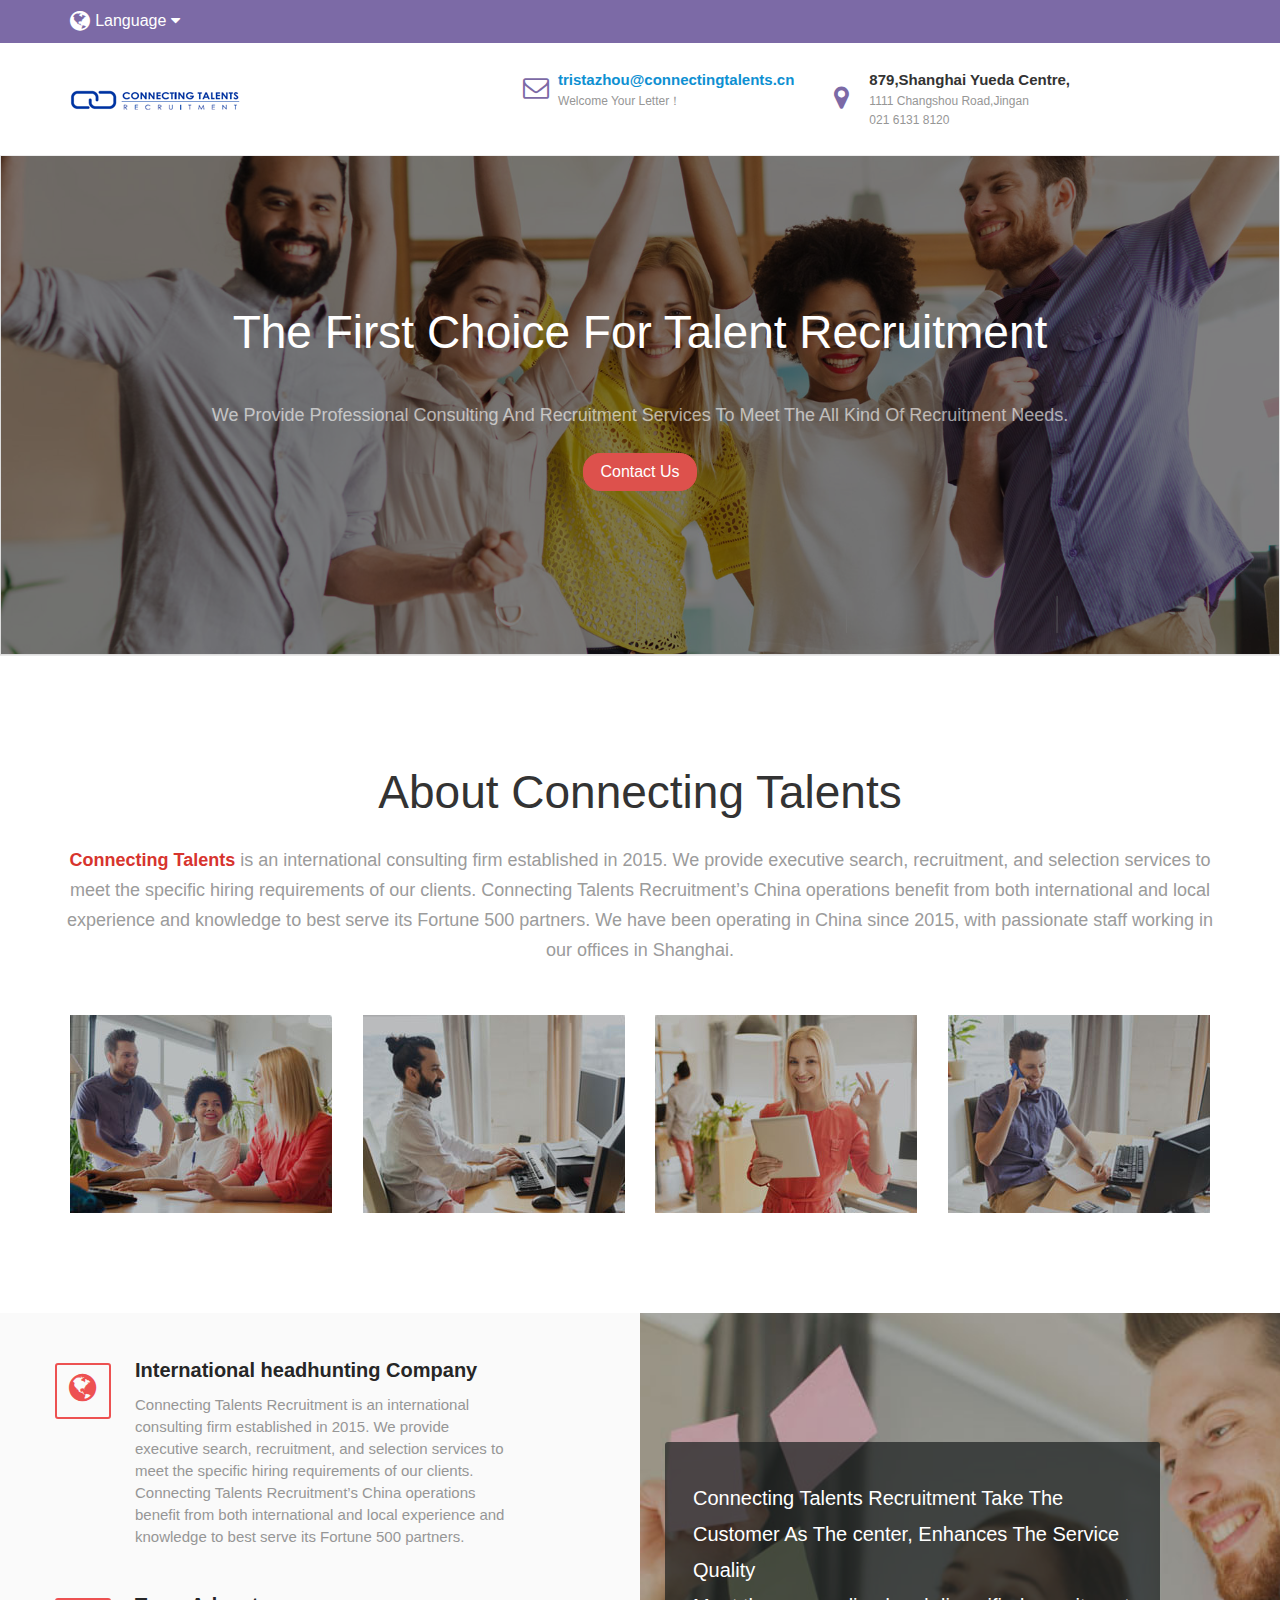
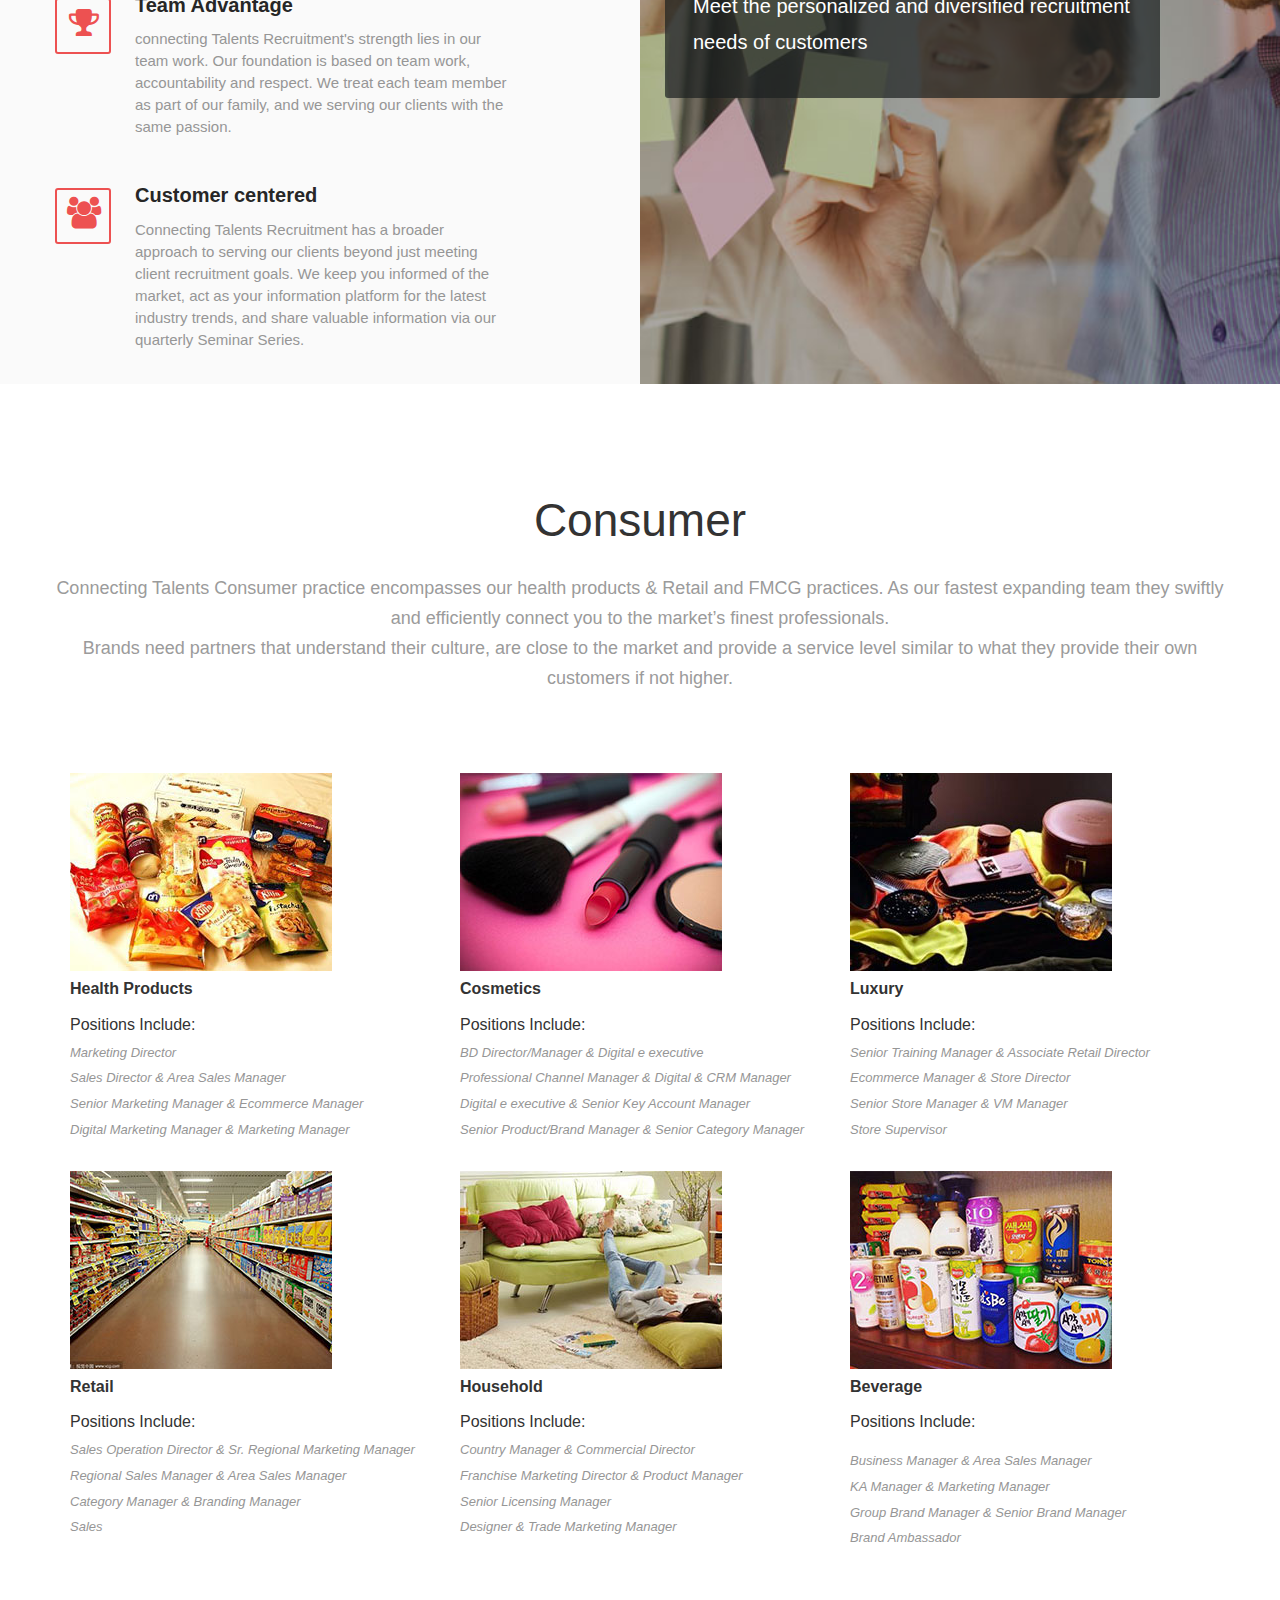
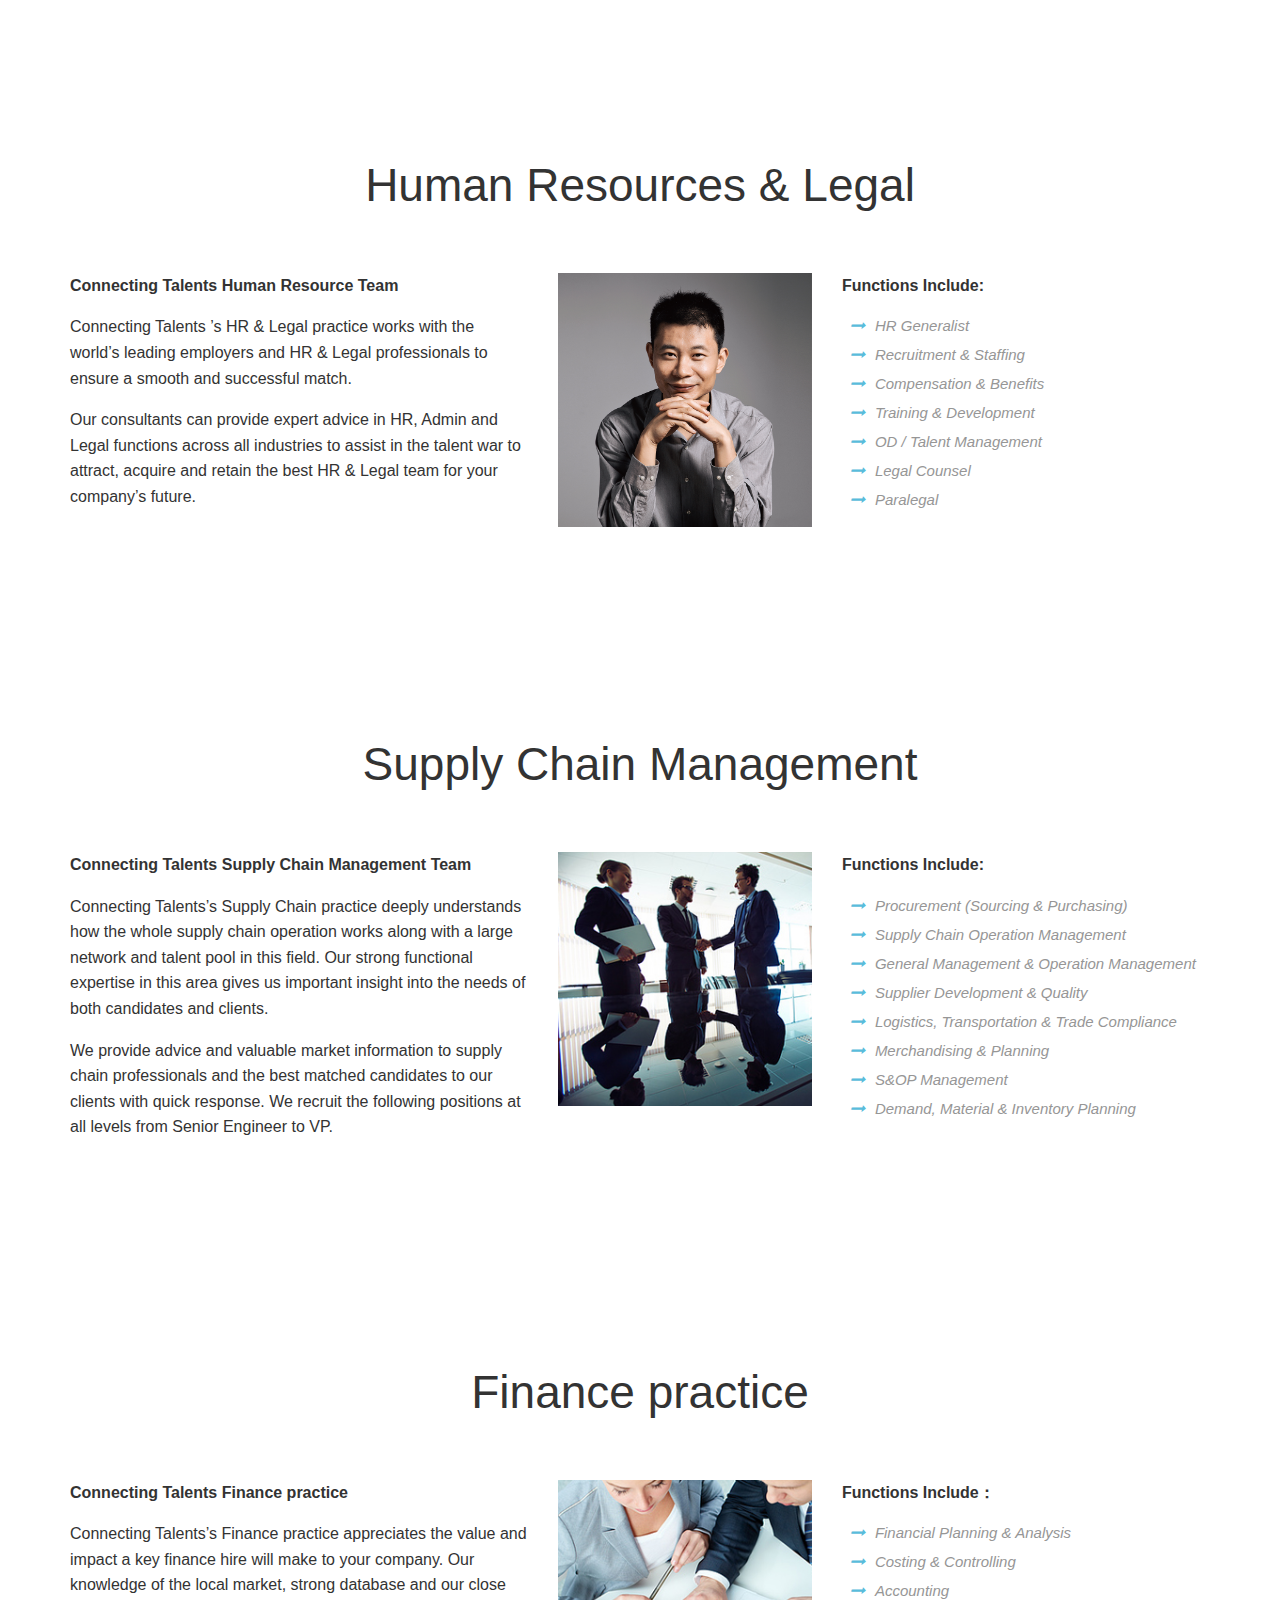
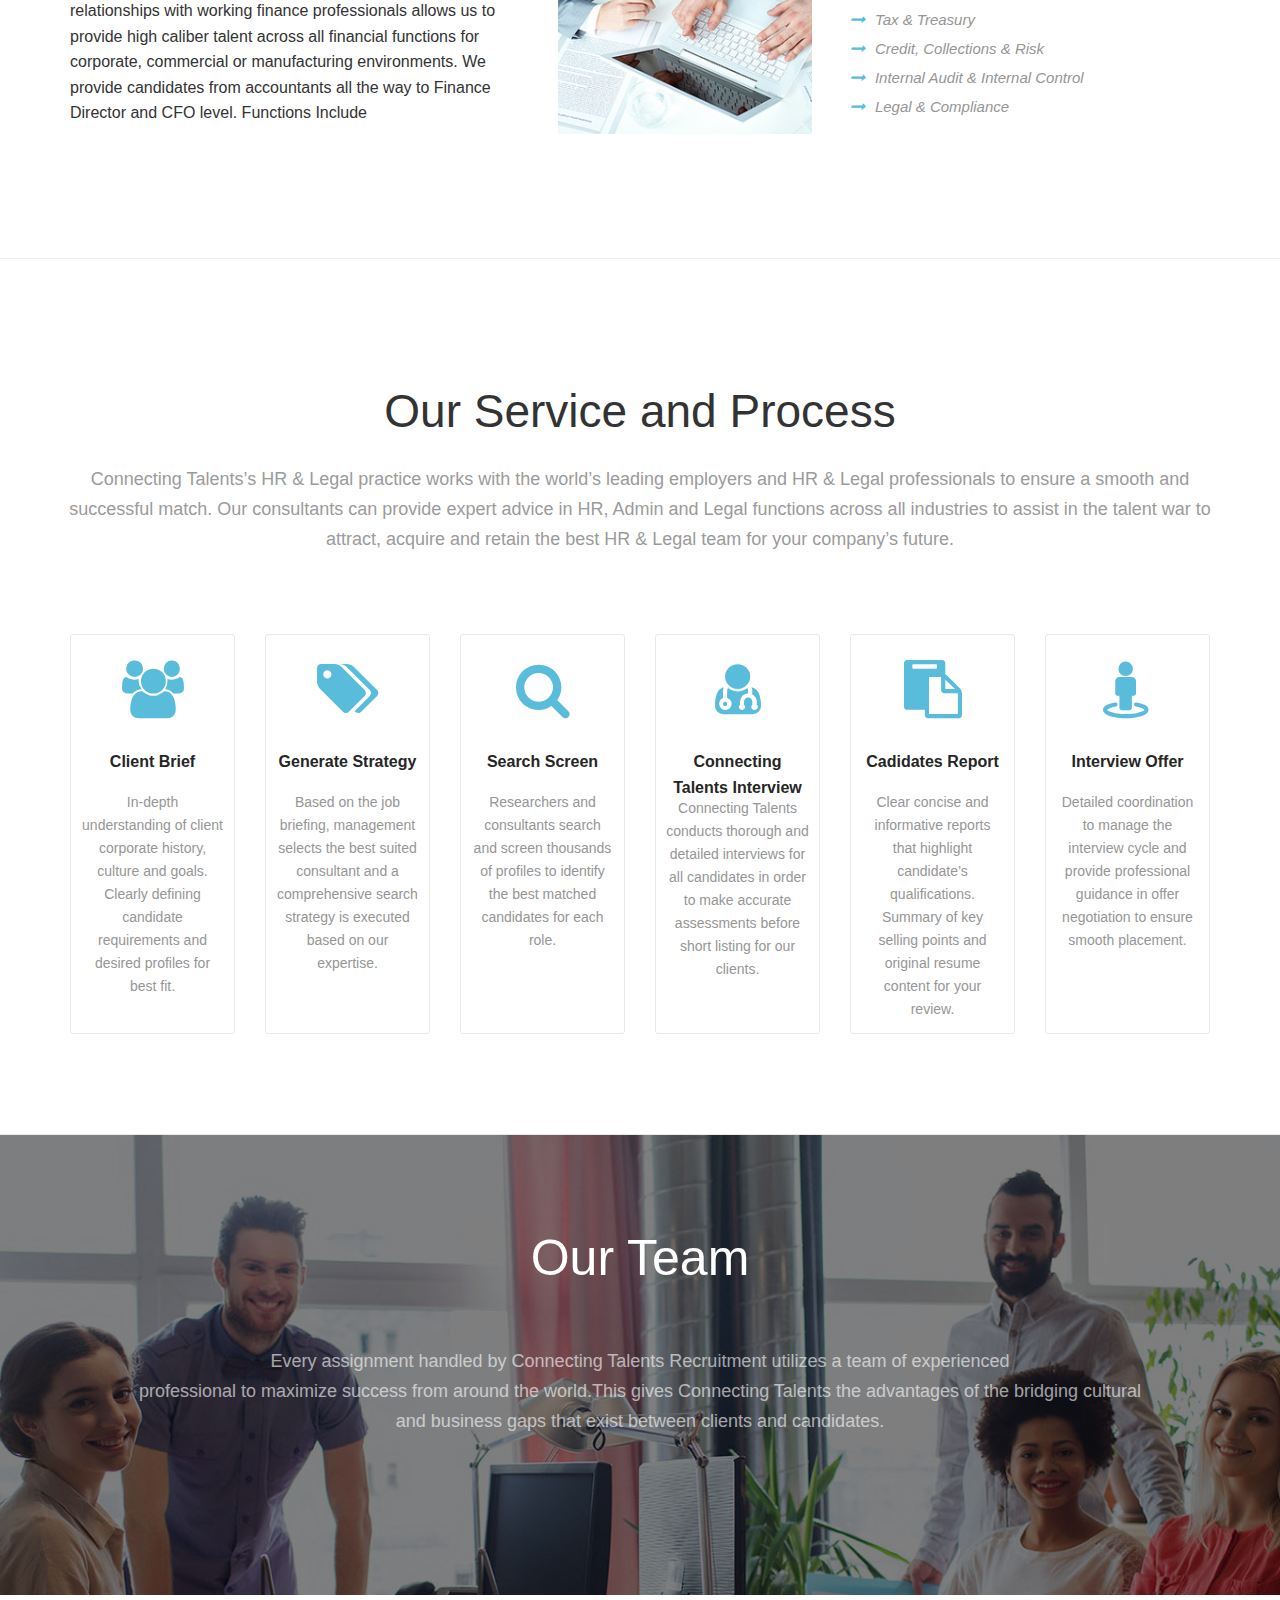
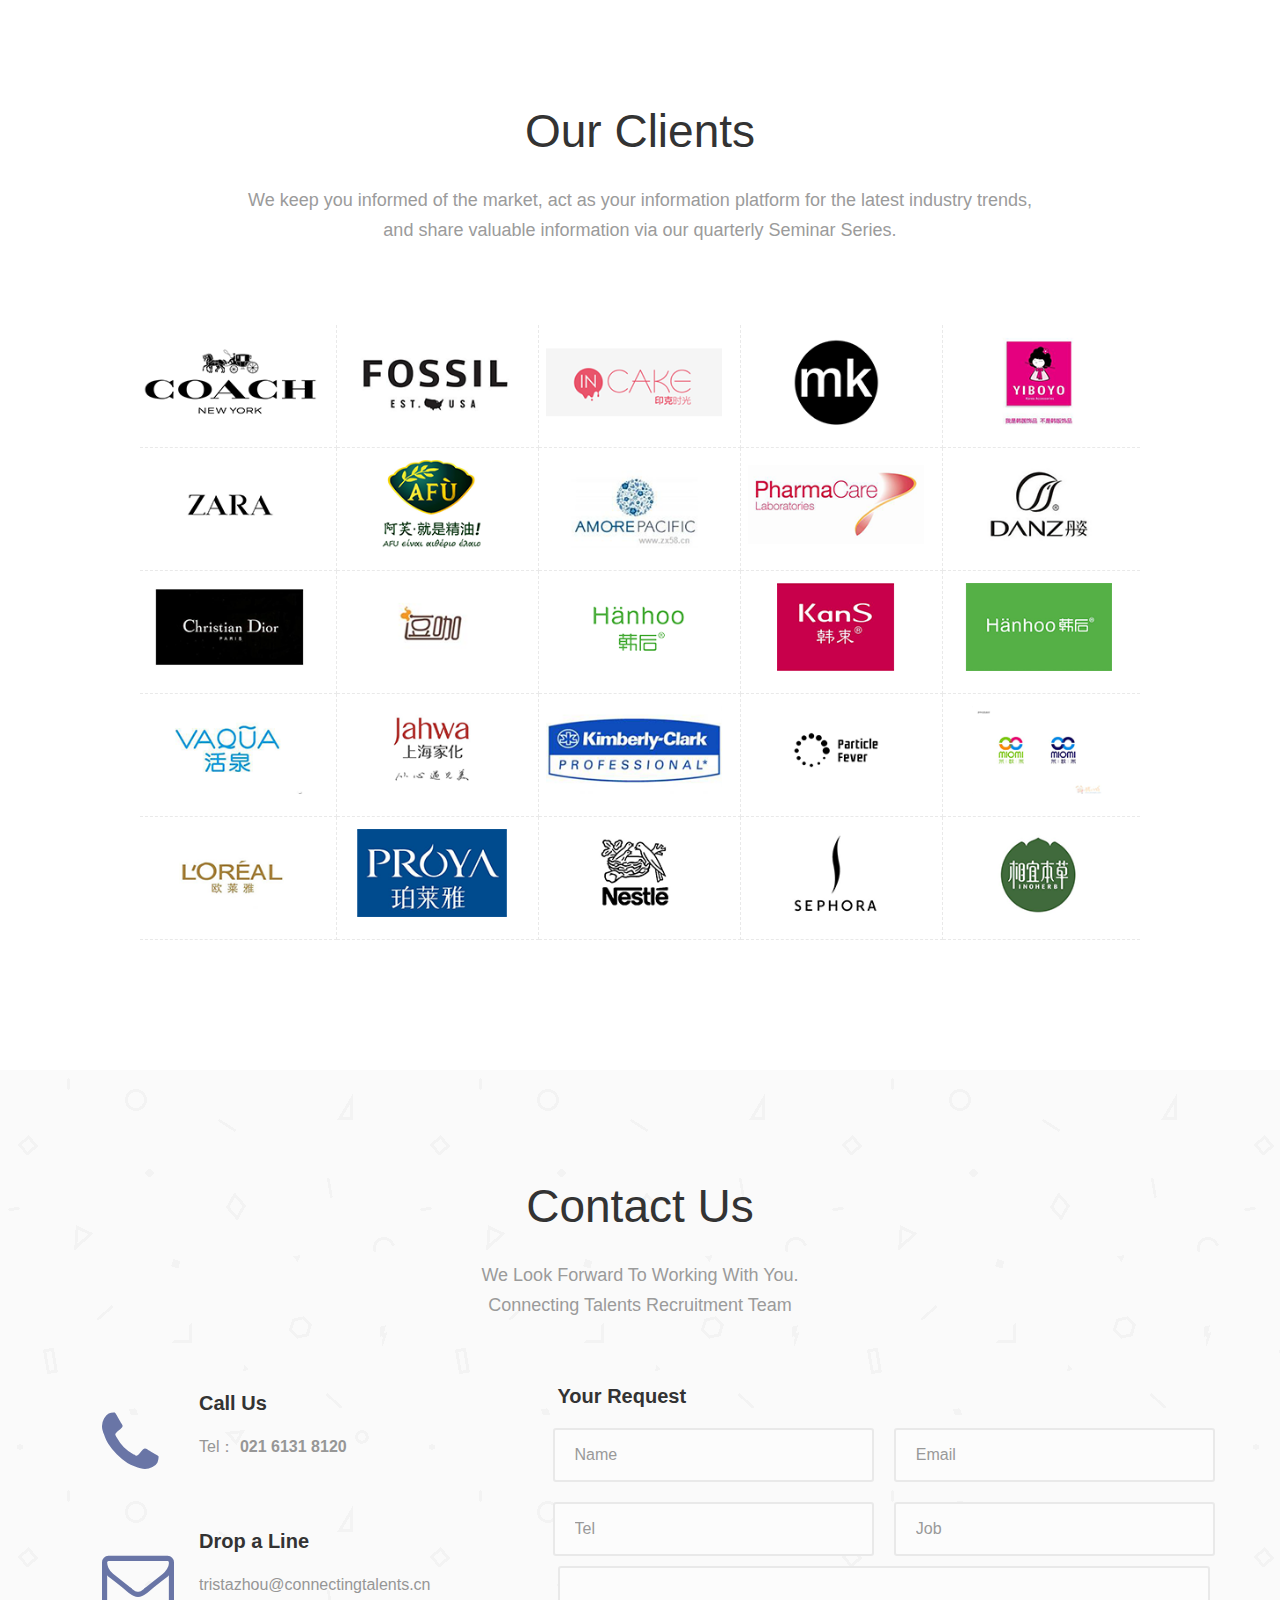
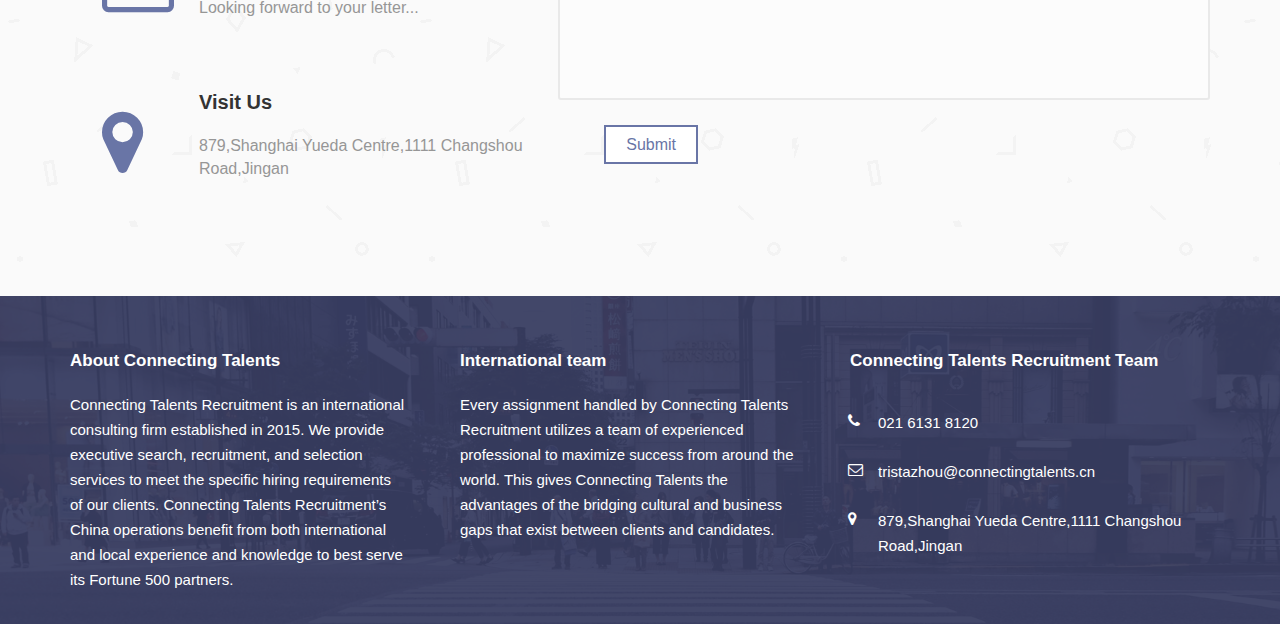
==== commit 246be8af: "交付1" ====
--- a/index.html
+++ b/index.html
@@ -55,9 +55,10 @@
                         <div class="am-u-lg-2 am-u-sm-12">
                             <div class="logo">
                                 <a href="">
-                                    <embed src="assets/images/logo.png" width="200" height="30"
-                                           type="image/svg+xml"
-                                           pluginspage="http://www.adobe.com/svg/viewer/install/" />
+                                    <img src="./assets/images/logo.png" alt="" width="200">
+                                    <!--<embed src="assets/images/logo.png" width="200" height="30"-->
+                                           <!--type="image/svg+xml"-->
+                                           <!--pluginspage="http://www.adobe.com/svg/viewer/install/" />-->
                                 </a>
                             </div>
                         </div>
@@ -75,7 +76,7 @@
                                         <a href="#contactUs" style="display: block; cursor:pointer">
                                             <div class="contact_mini">
                                                 <i style="color:#7c6aa6" class="contact-icon am-icon-envelope-o"></i>
-                                                <strong>tristazhou@connectingtelents.cn</strong>
+                                                <strong>tristazhou@connectingtalents.cn</strong>
                                                 <span>Welcome Your Letter！</span>
                                             </div>
                                         </a>
@@ -209,7 +210,7 @@
                             <dl>
                                 <dt>Team Advantage</dt>
                                 <dd>
-                                    onnecting Talents Recruitment's strength lies in our team work. Our
+                                    connecting Talents Recruitment's strength lies in our team work. Our
                                     foundation is based on team work, accountability and respect. We treat each team
                                     member as part of our family, and we serving our clients with the same passion.
                                 </dd>
@@ -972,7 +973,7 @@
                                 <i class="contact_item--icon am-icon-phone"></i>
                                 <h3 class="contact_item--title">Call Us</h3>
                                 <p class="contact_item--text">
-                                    Tel： <strong>021 6131 8120</strong>(ShangHai)
+                                    Tel： <strong>021 6131 8120</strong>
                                 </p>
                             </div>
                         </li>
@@ -981,7 +982,7 @@
                                 <i class="contact_item--icon am-icon-envelope-o"></i>
                                 <h3 class="contact_item--title">Drop a Line</h3>
                                 <p class="contact_item--text">
-                                    tristazhou@connectingtelents.cn <br />Looking forward to your letter...
+                                    tristazhou@connectingtalents.cn <br />Looking forward to your letter...
                                 </p>
                             </div>
                         </li>
@@ -1098,7 +1099,7 @@
                                 <ul class="footer_contact_info">
                                     <li class="footer_contact_info--item"><i class="am-icon-phone"></i><span>021 6131 8120</span>
                                     </li>
-                                    <li class="footer_contact_info--item"><i class="am-icon-envelope-o"></i><span>tristazhou@connectingtelents.cn</span>
+                                    <li class="footer_contact_info--item"><i class="am-icon-envelope-o"></i><span>tristazhou@connectingtalents.cn</span>
                                     </li>
                                     <li class="footer_contact_info--item"><i class="am-icon-map-marker"></i><span>879,Shanghai Yueda Centre,1111 Changshou Road,Jingan</span>
                                     </li>
--- a/assets/css/common.min.css
+++ b/assets/css/common.min.css
@@ -149,7 +149,8 @@
 }
 
 .header .logo img {
-    width: 150px
+    width: 200px;
+    margin-left: -16px;
 }
 
 .header .header-right {
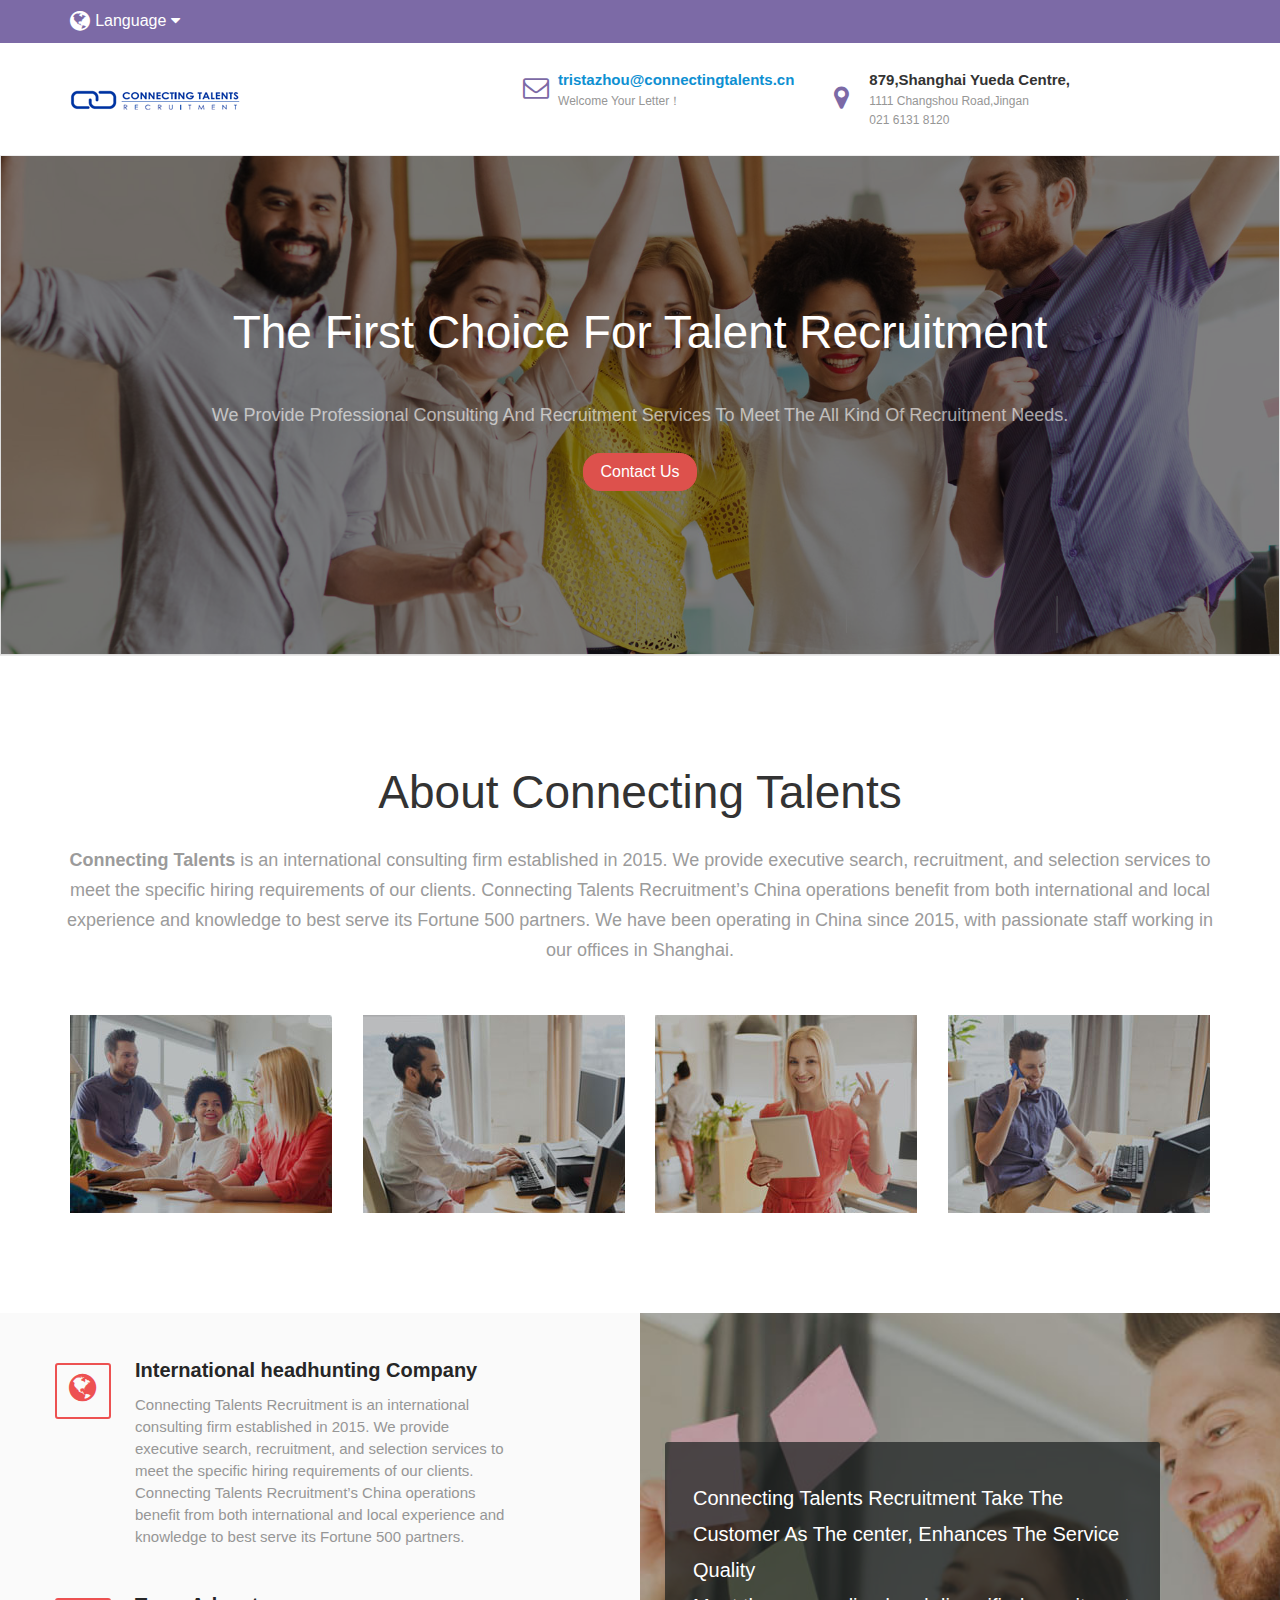
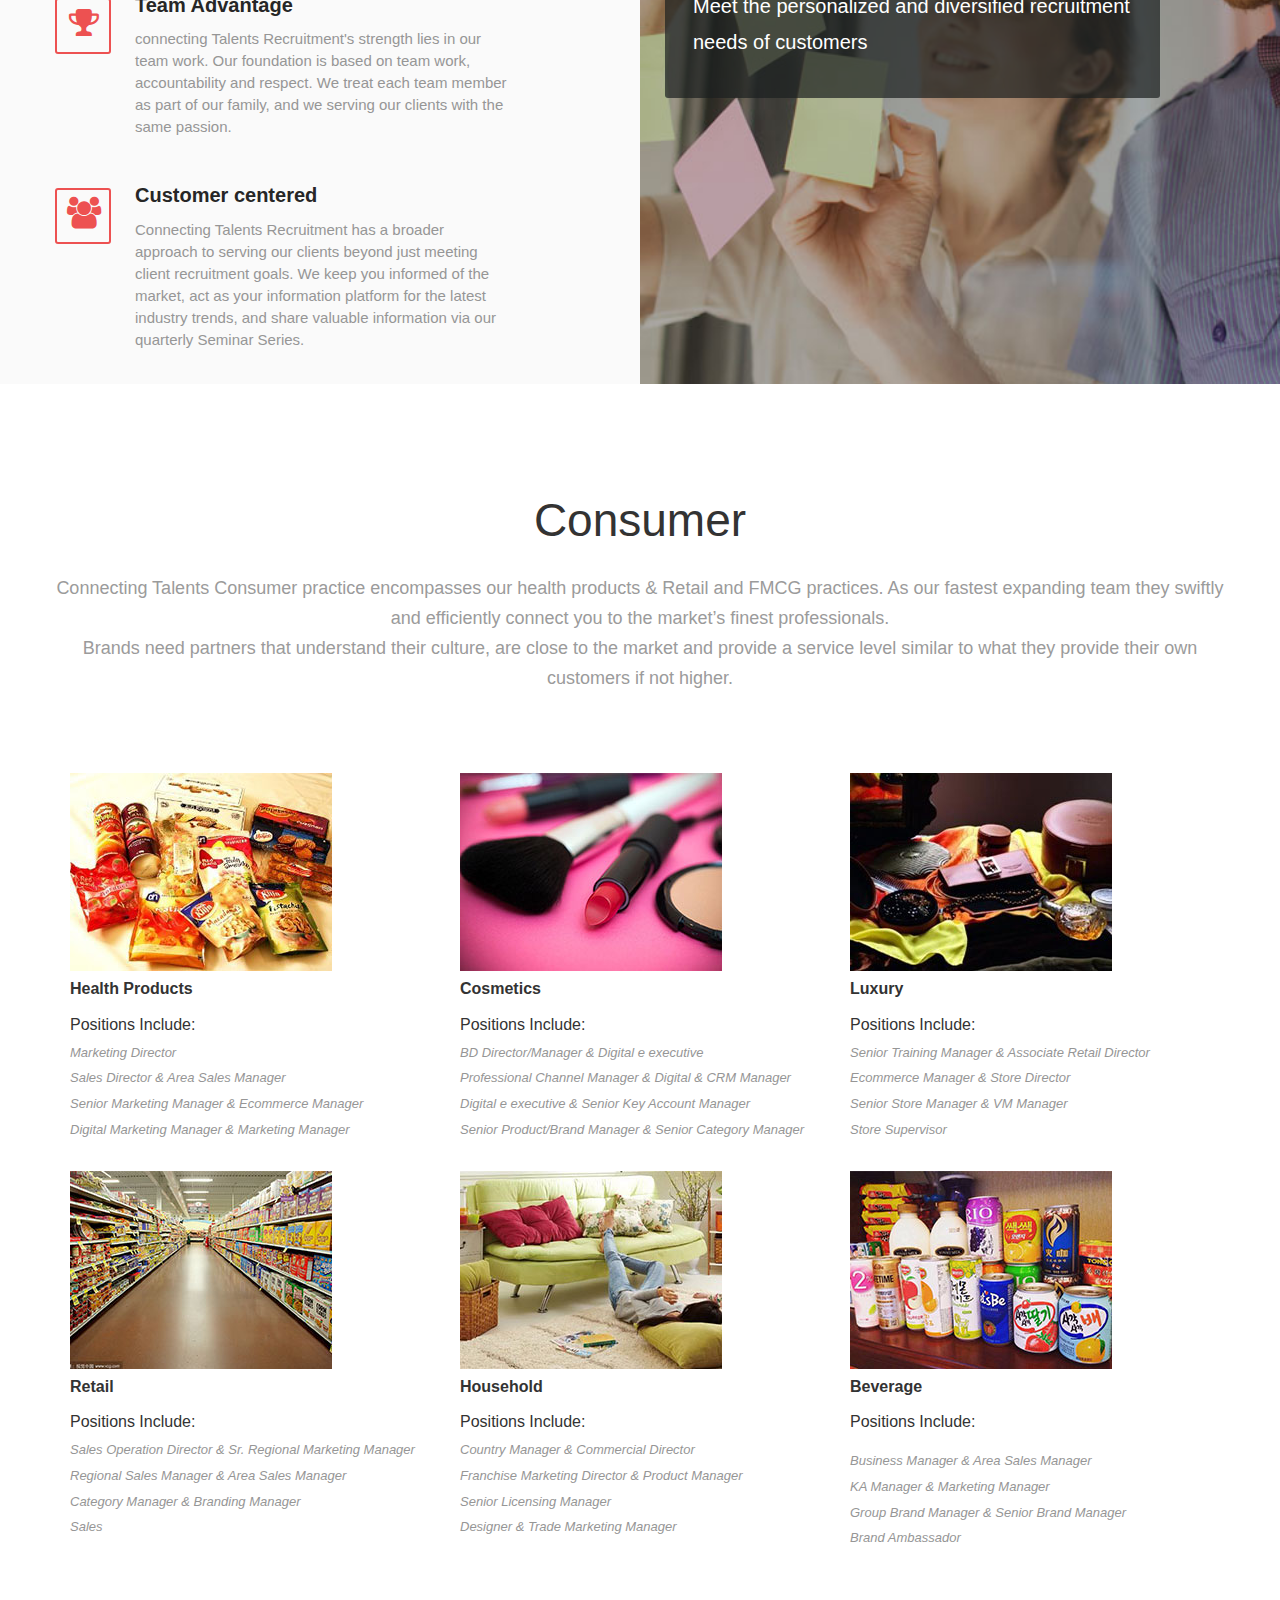
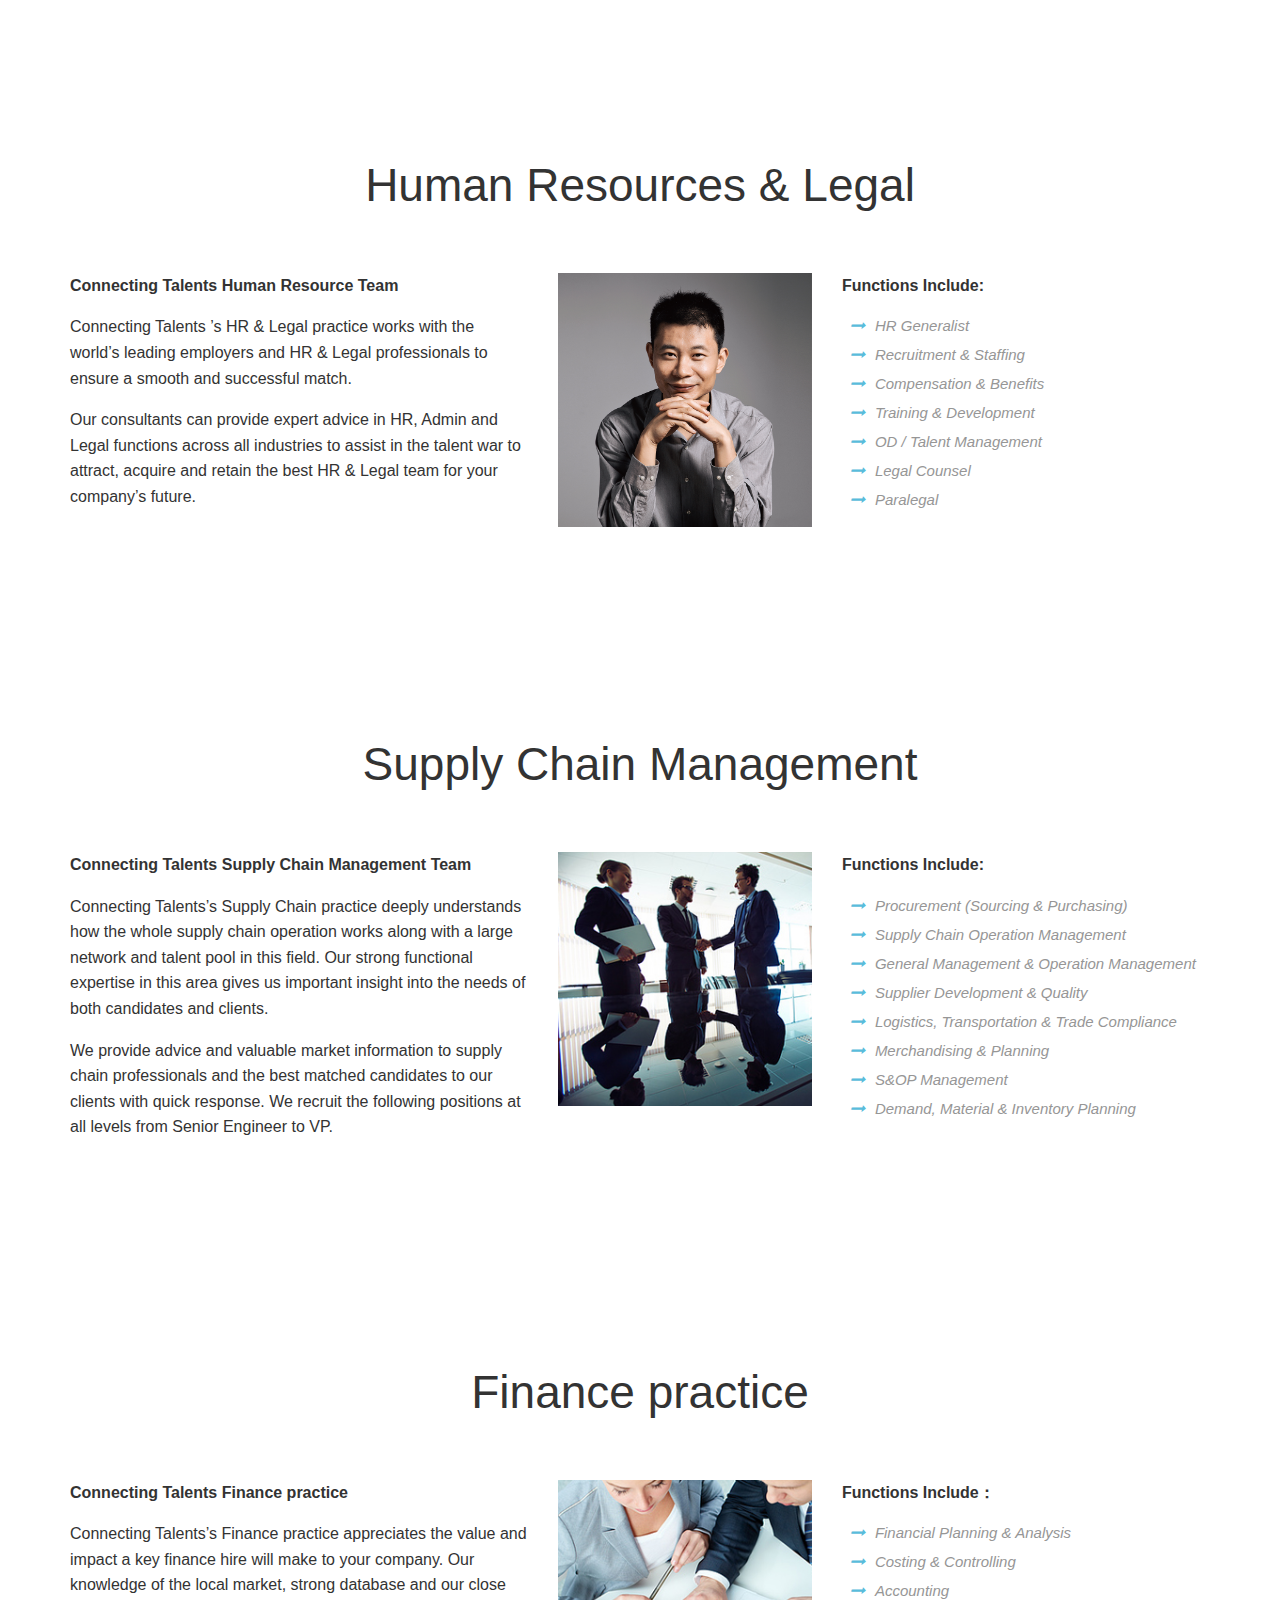
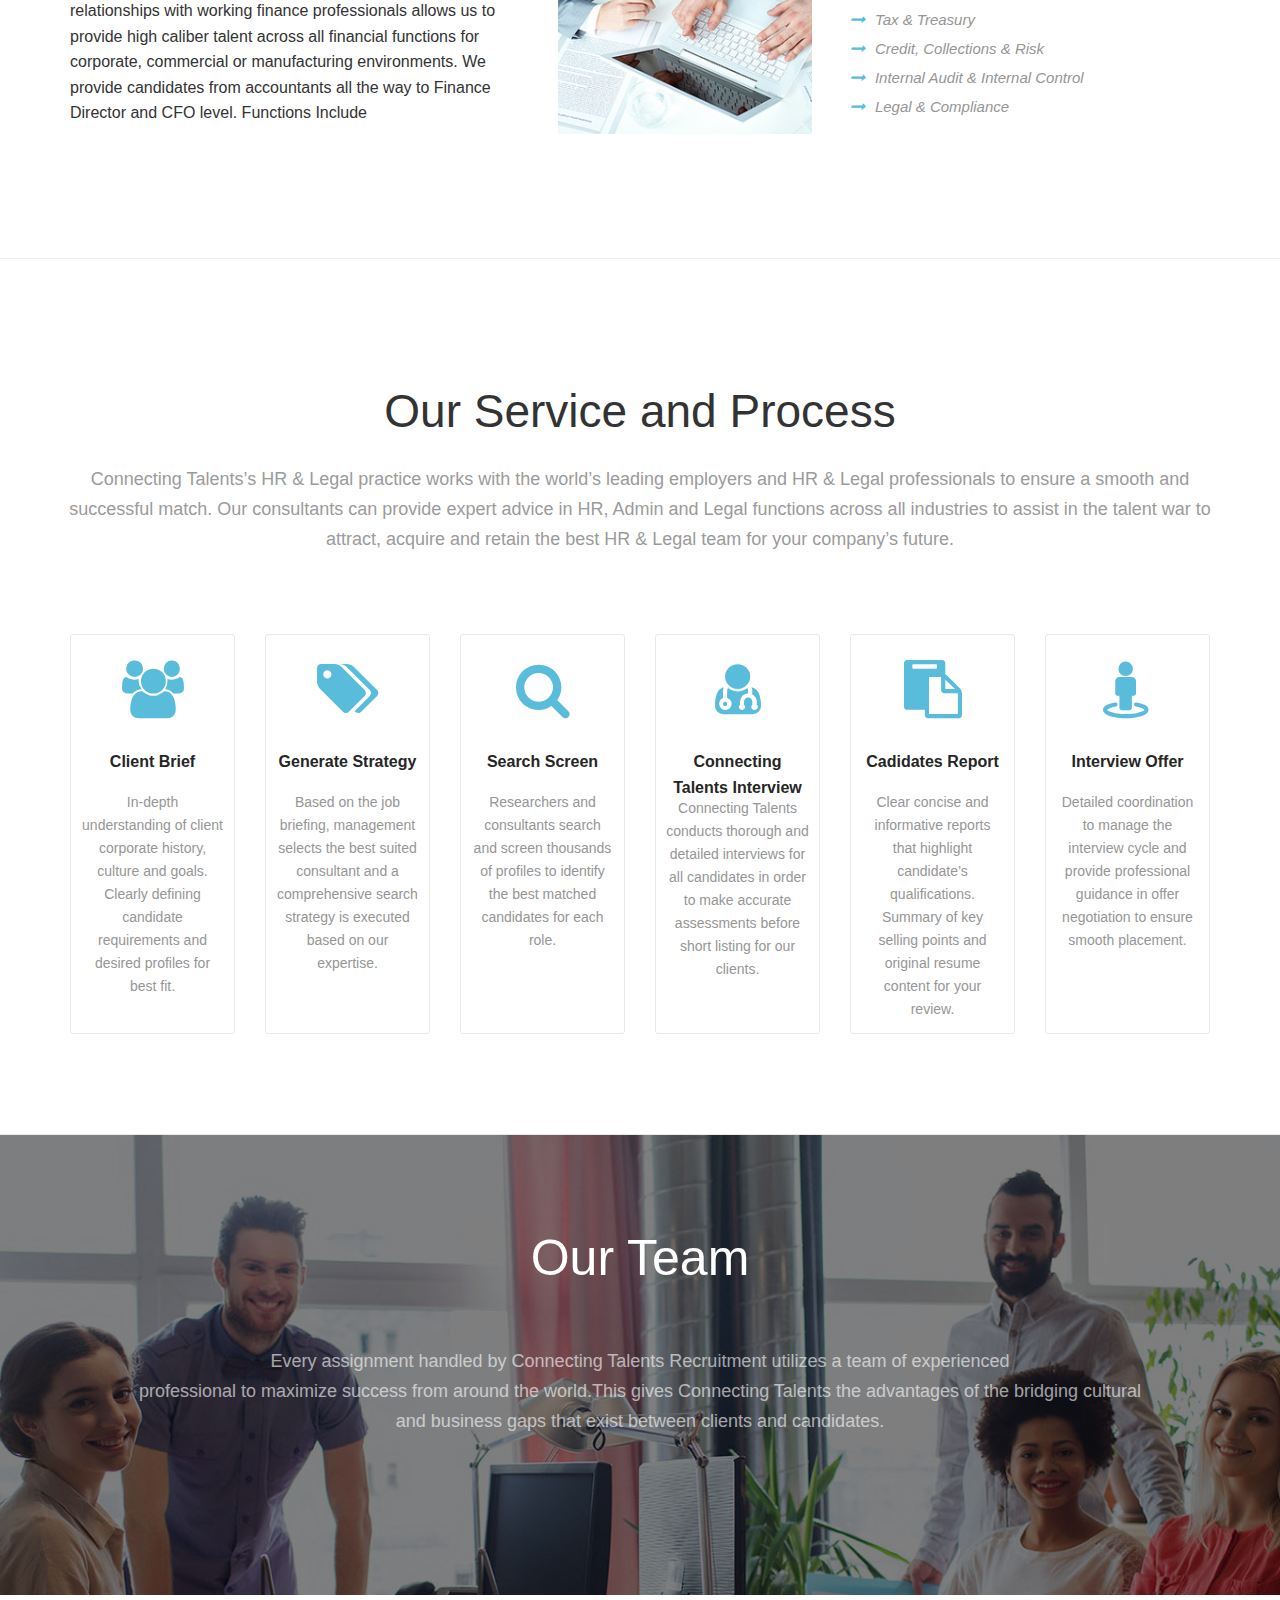
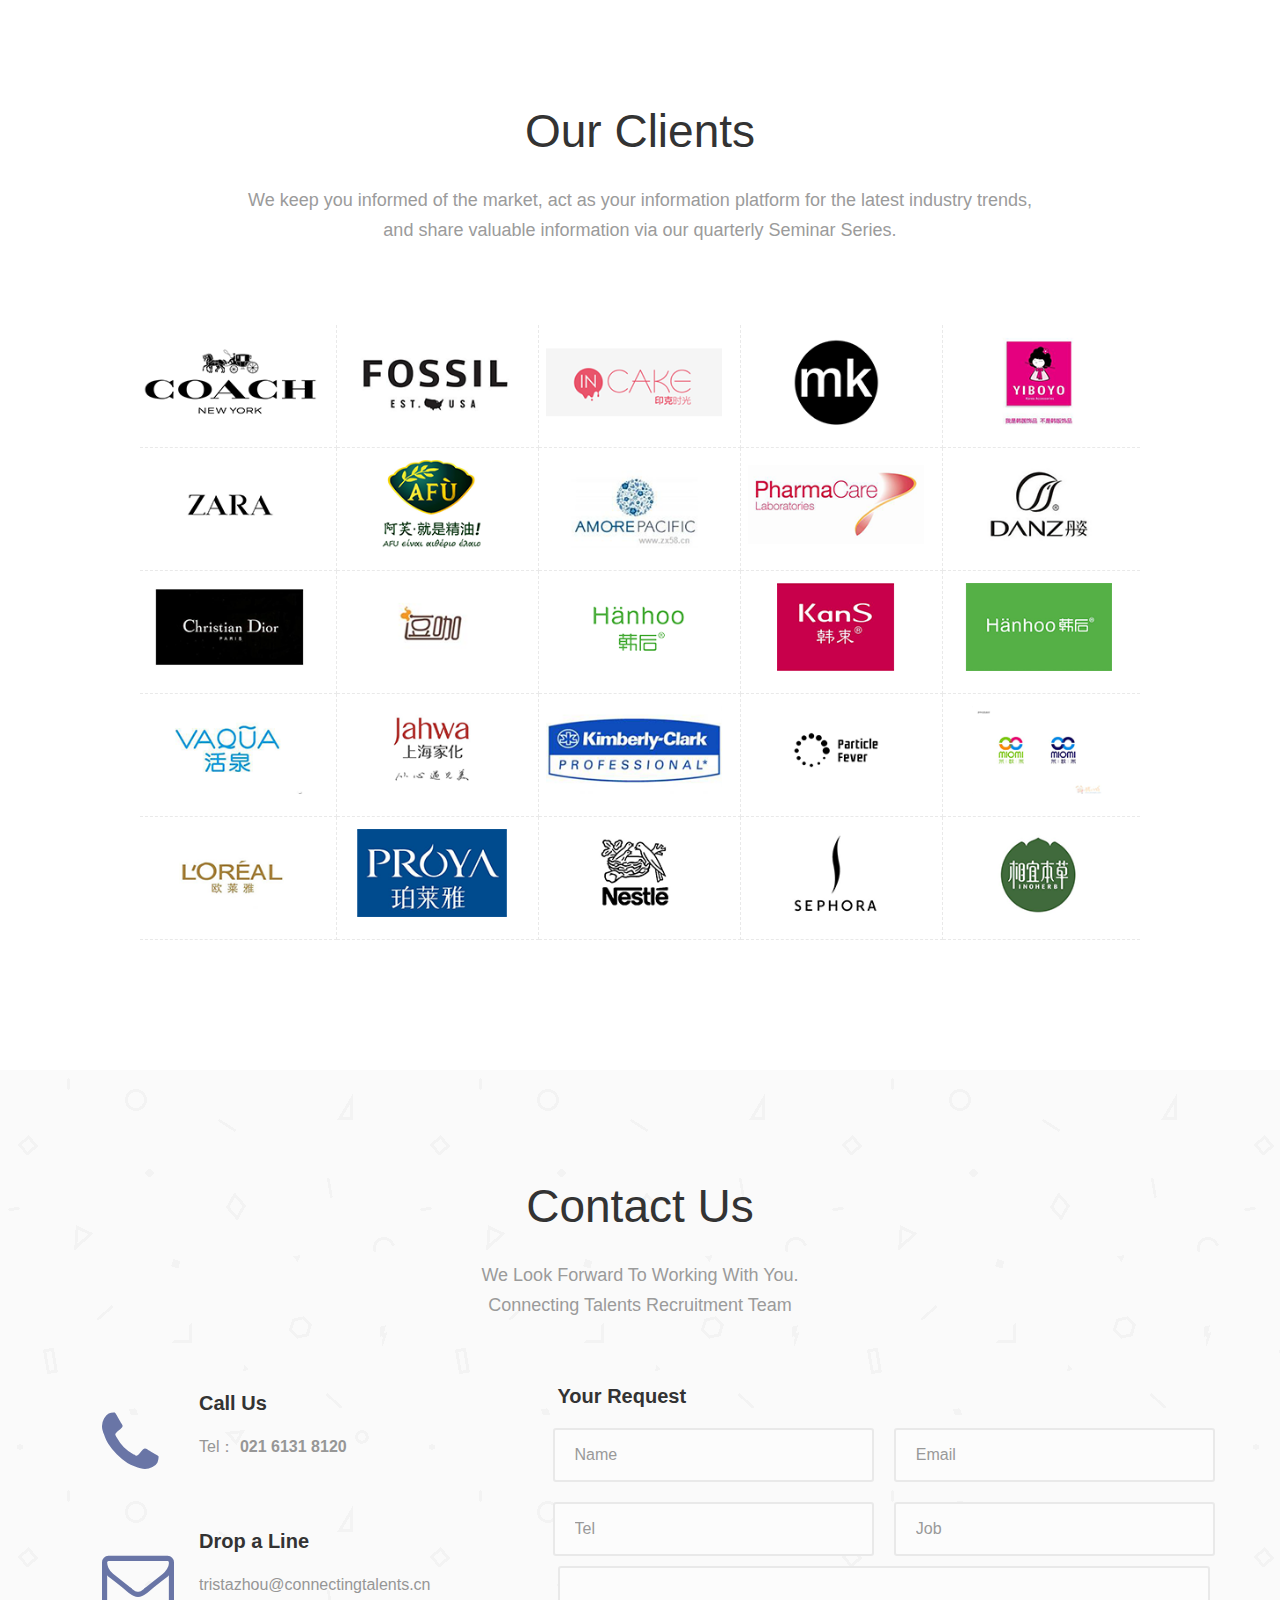
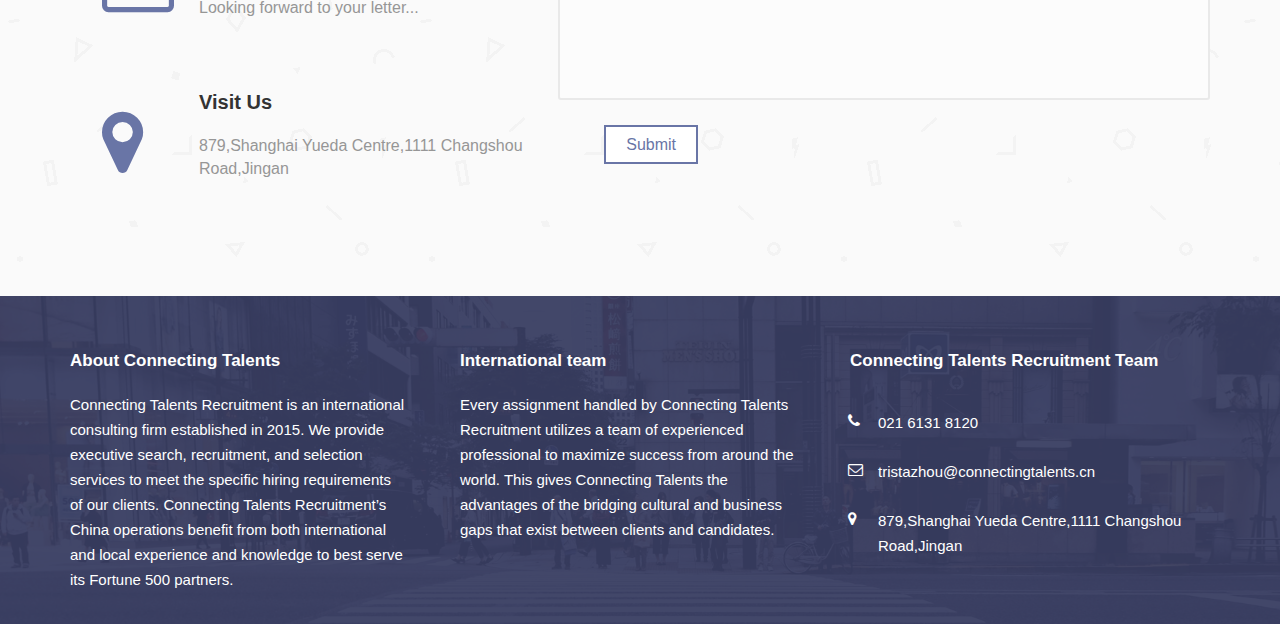
==== commit 37bb53bc: "字体颜色" ====
--- a/index.html
+++ b/index.html
@@ -141,7 +141,7 @@
             <div class="section--header">
                 <h2 class="section--title">About Connecting Talents</h2>
                 <p class="section--description">
-                    <span style="color: #d7342e;font-weight: bold">Connecting Talents</span> is an international consulting firm established in 2015. We provide executive search,
+                    <span style="font-weight: bold">Connecting Talents</span> is an international consulting firm established in 2015. We provide executive search,
                     recruitment, and selection services to meet the specific hiring requirements of our clients. Connecting Talents Recruitment’s China operations benefit from both
                     international and local experience and knowledge to best serve its Fortune 500 partners.
                     We have been operating in China since 2015, with passionate staff working in our offices in Shanghai.
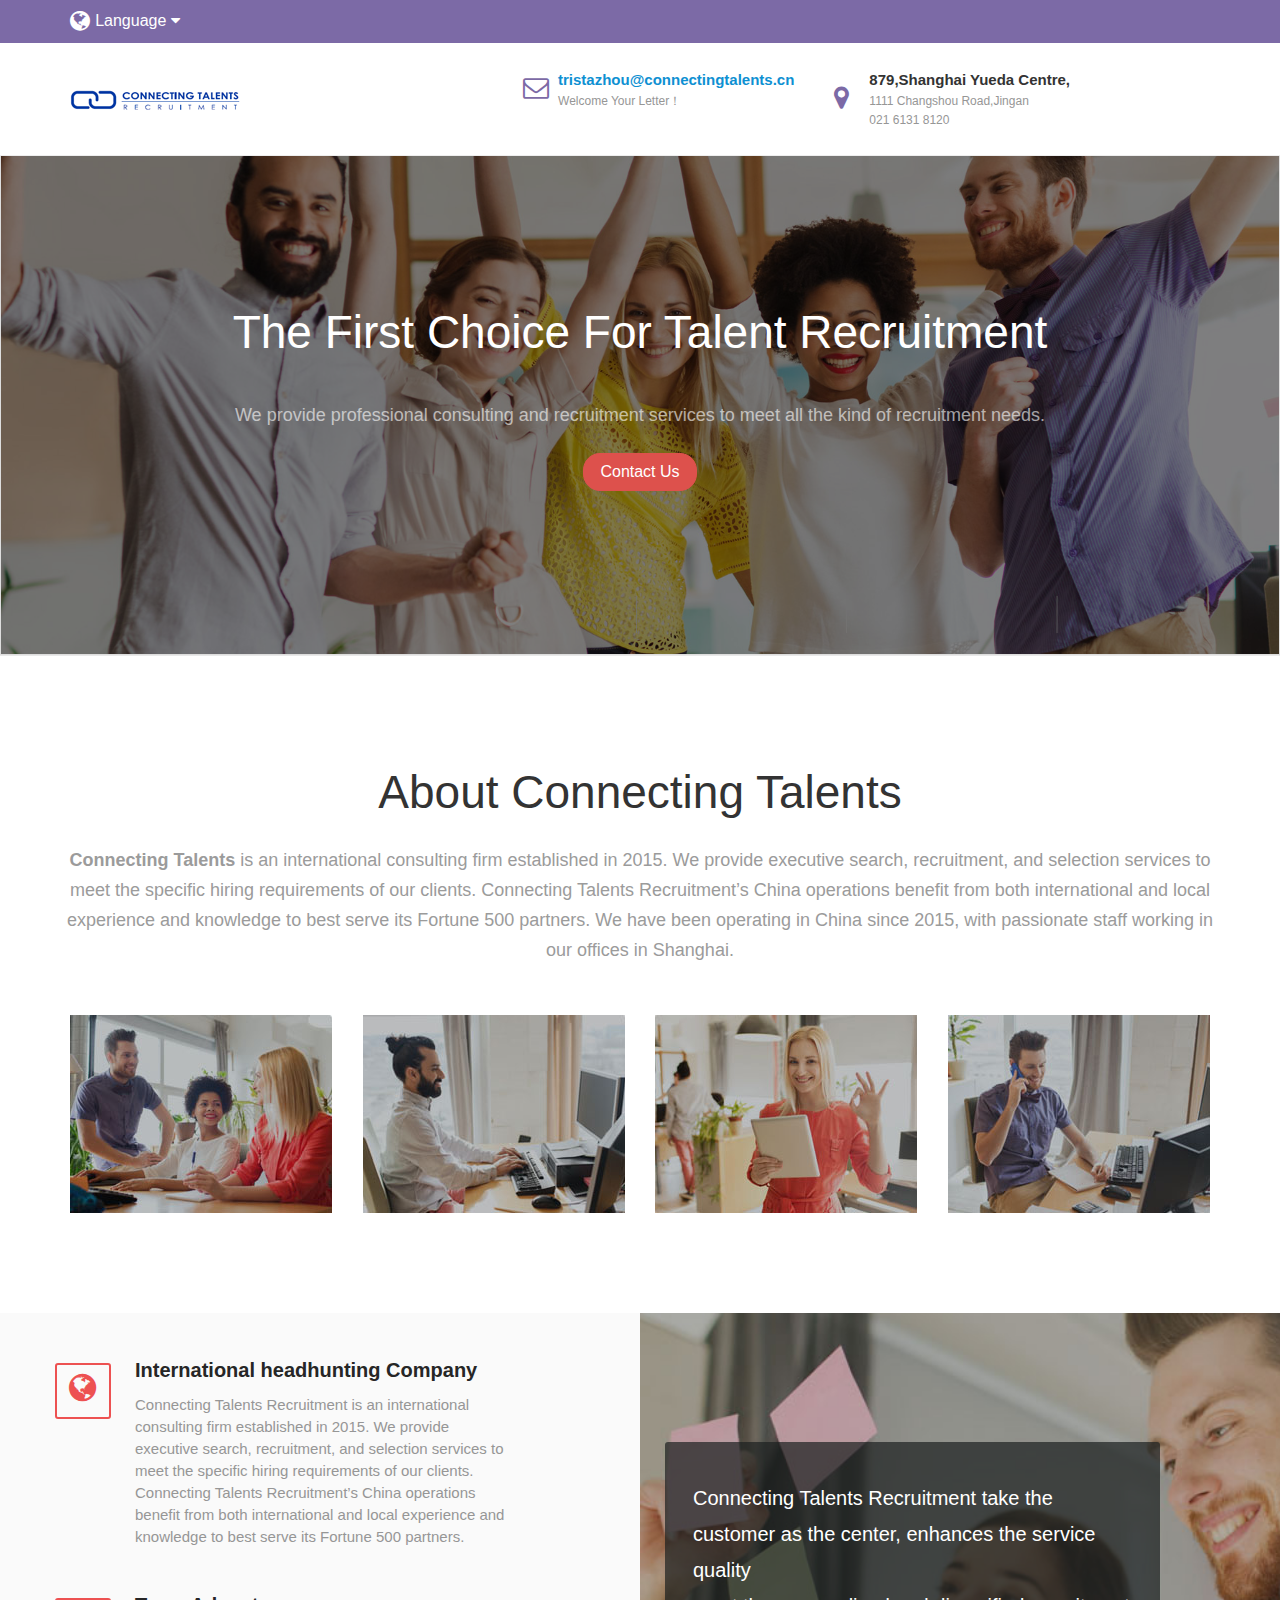
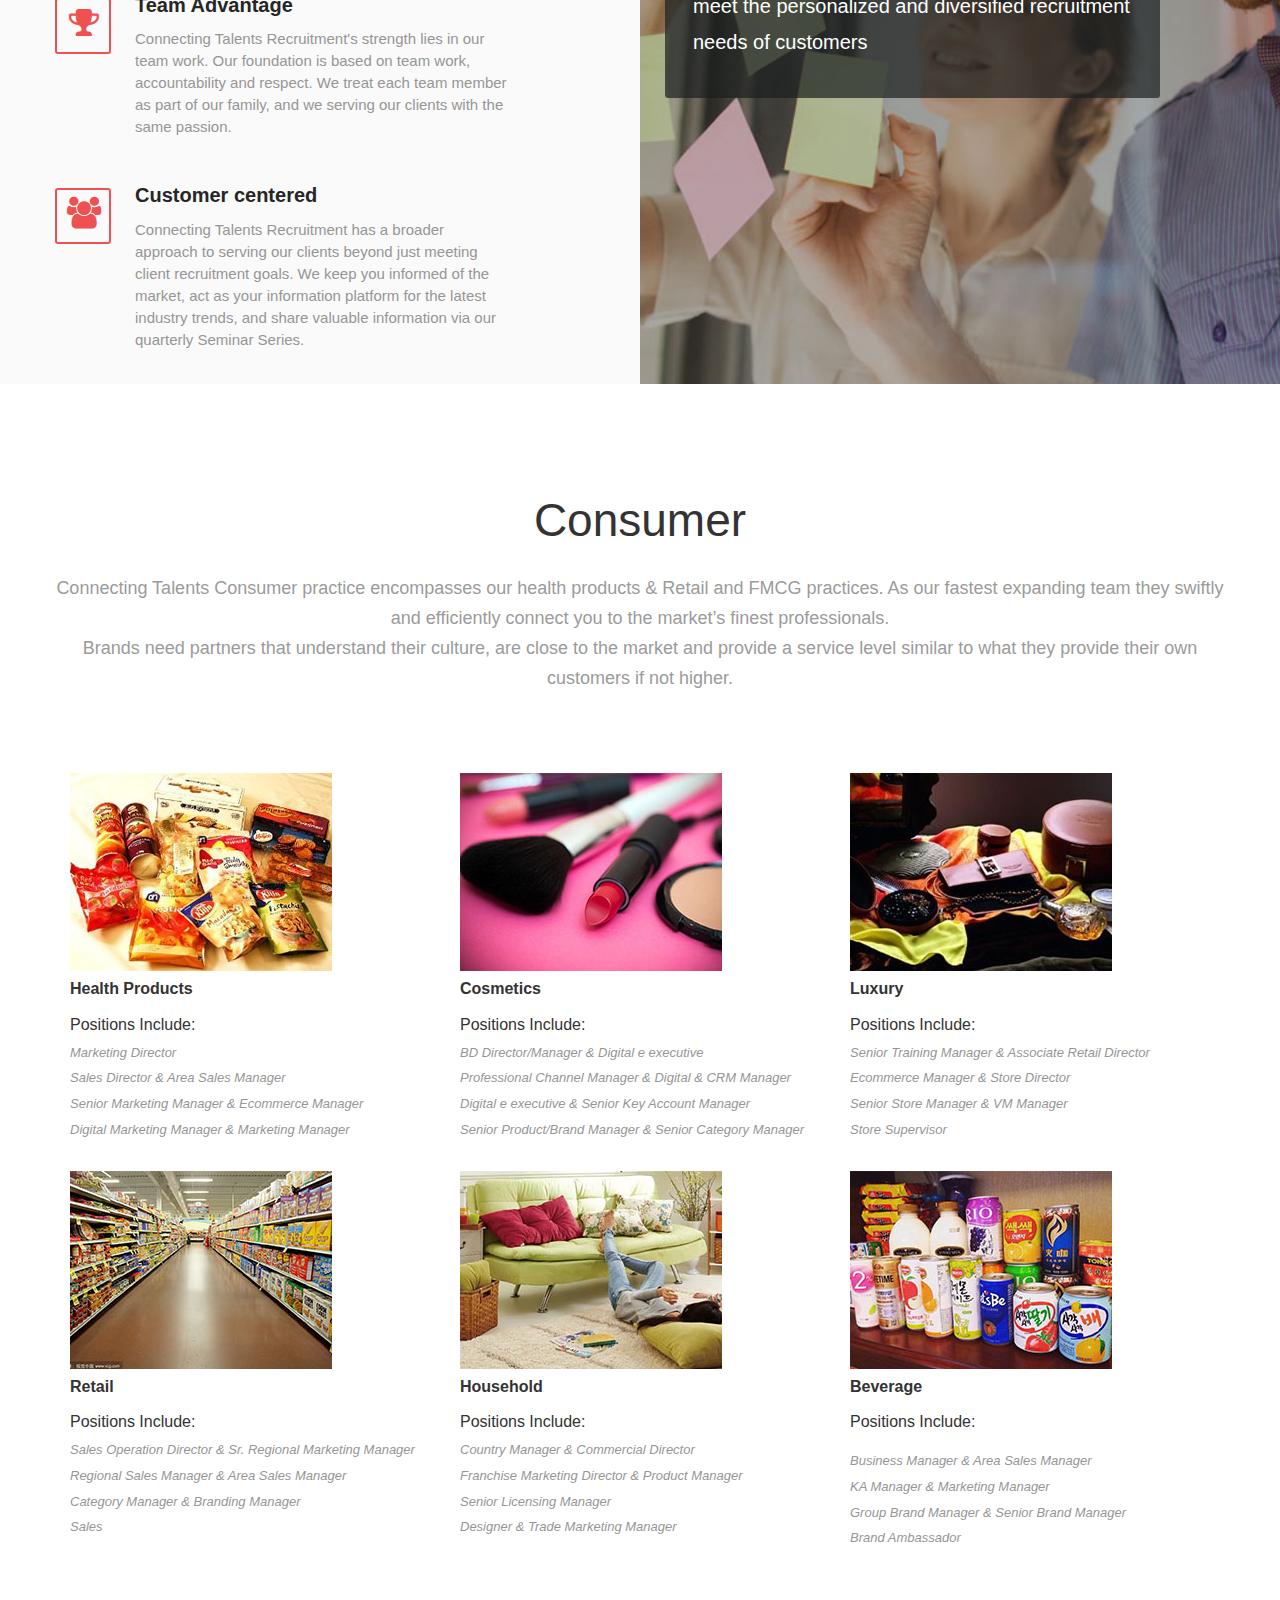
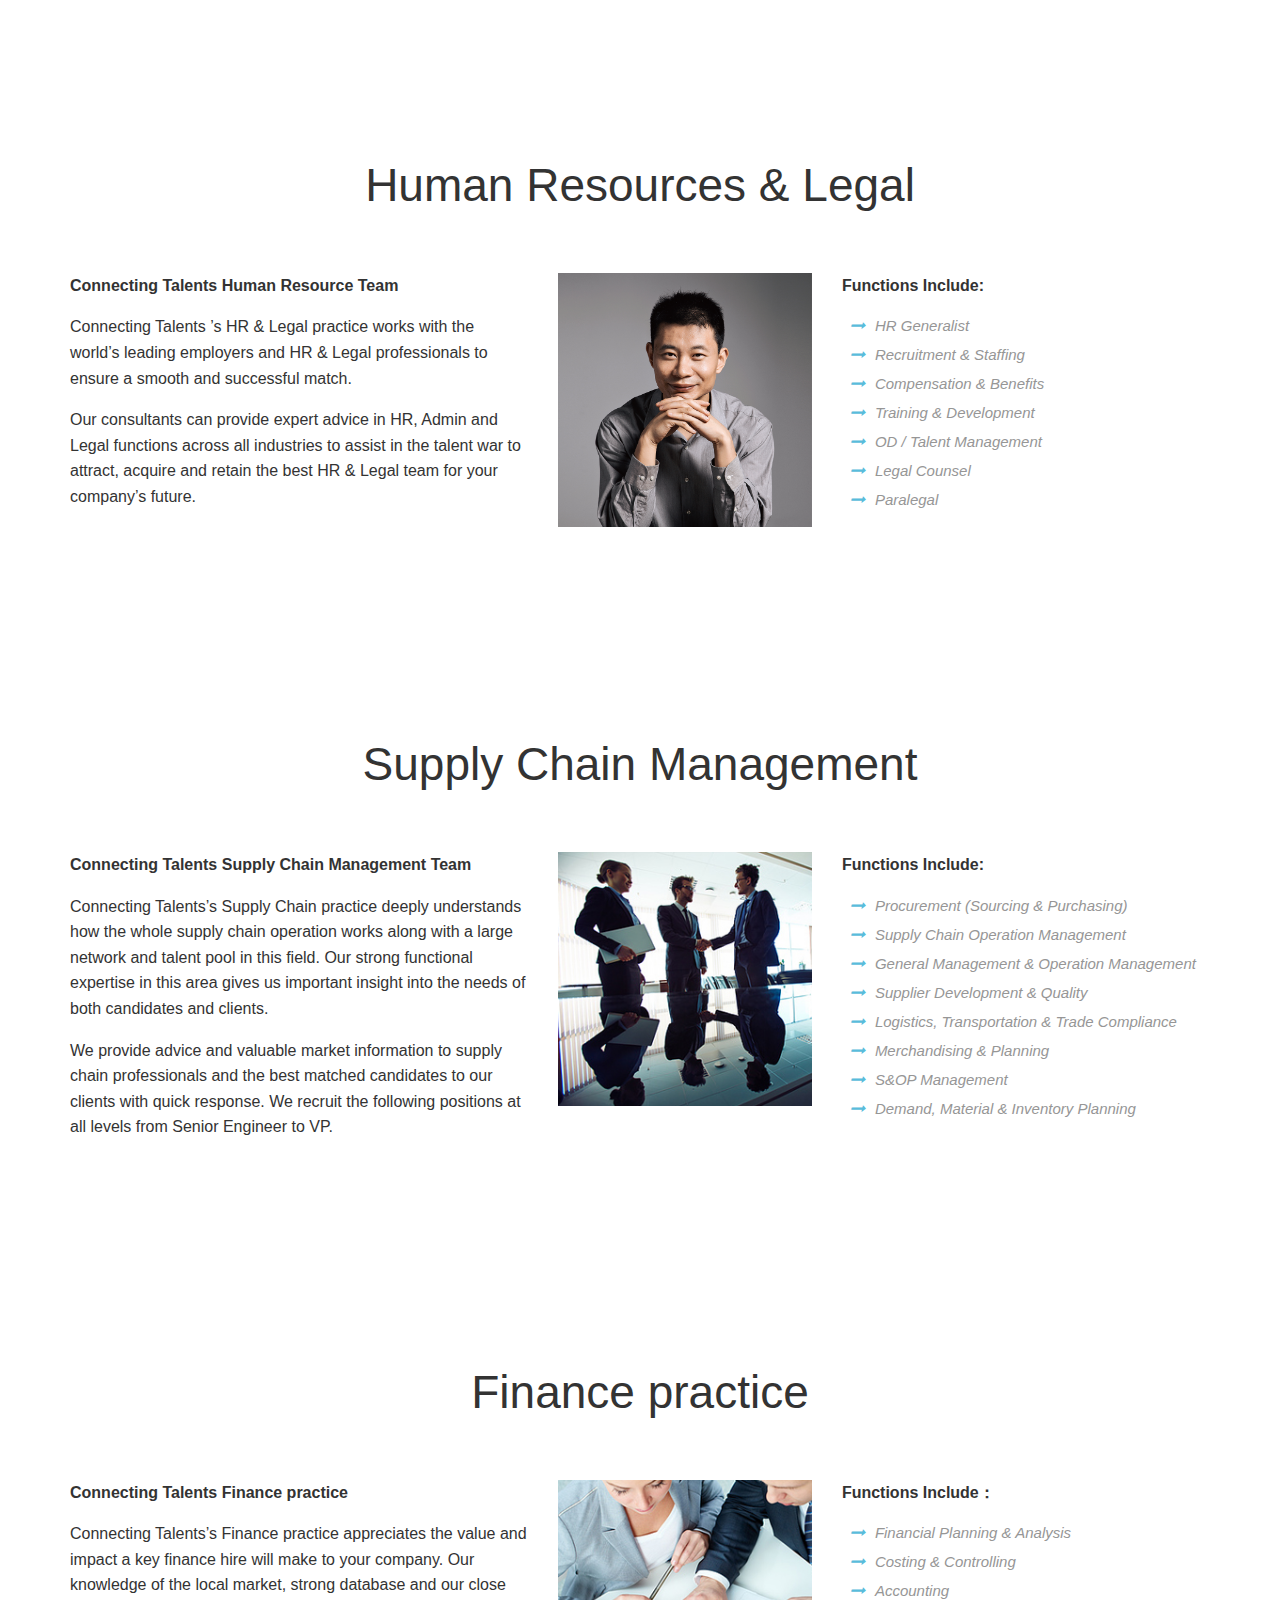
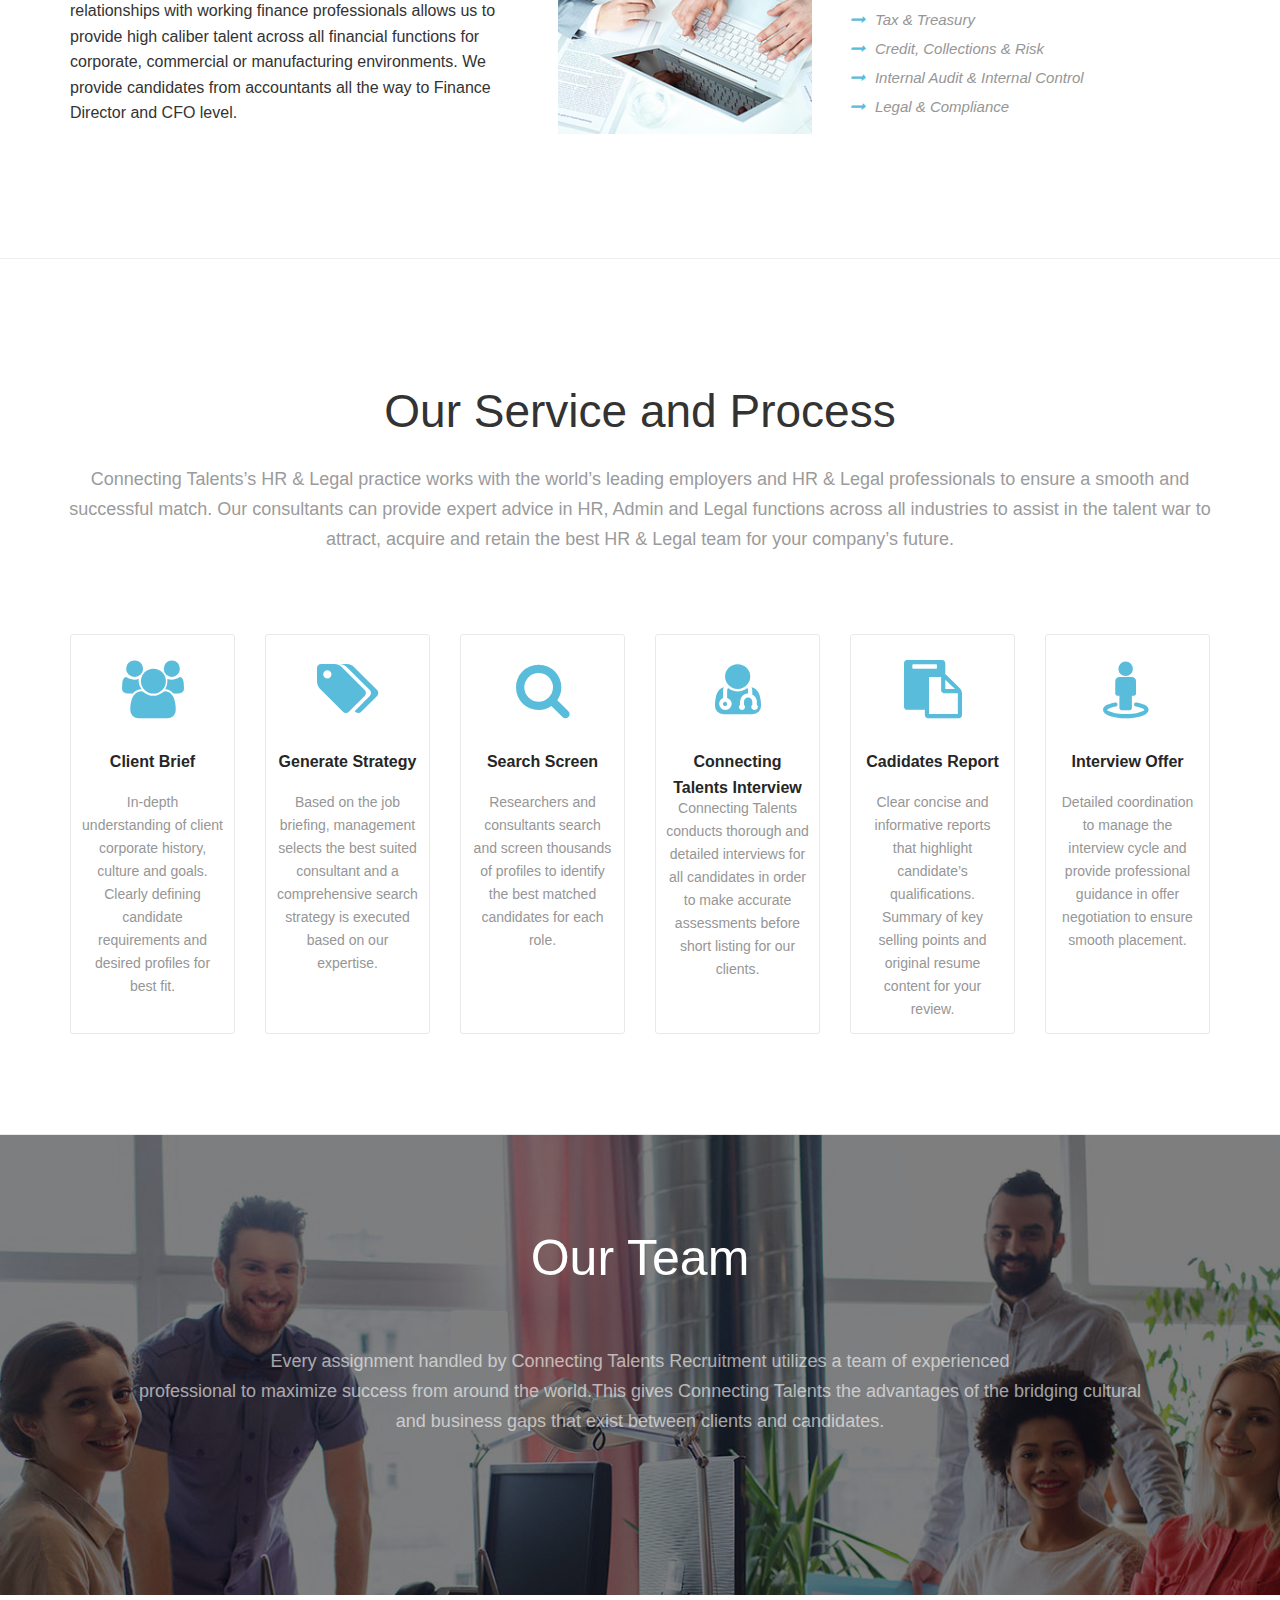
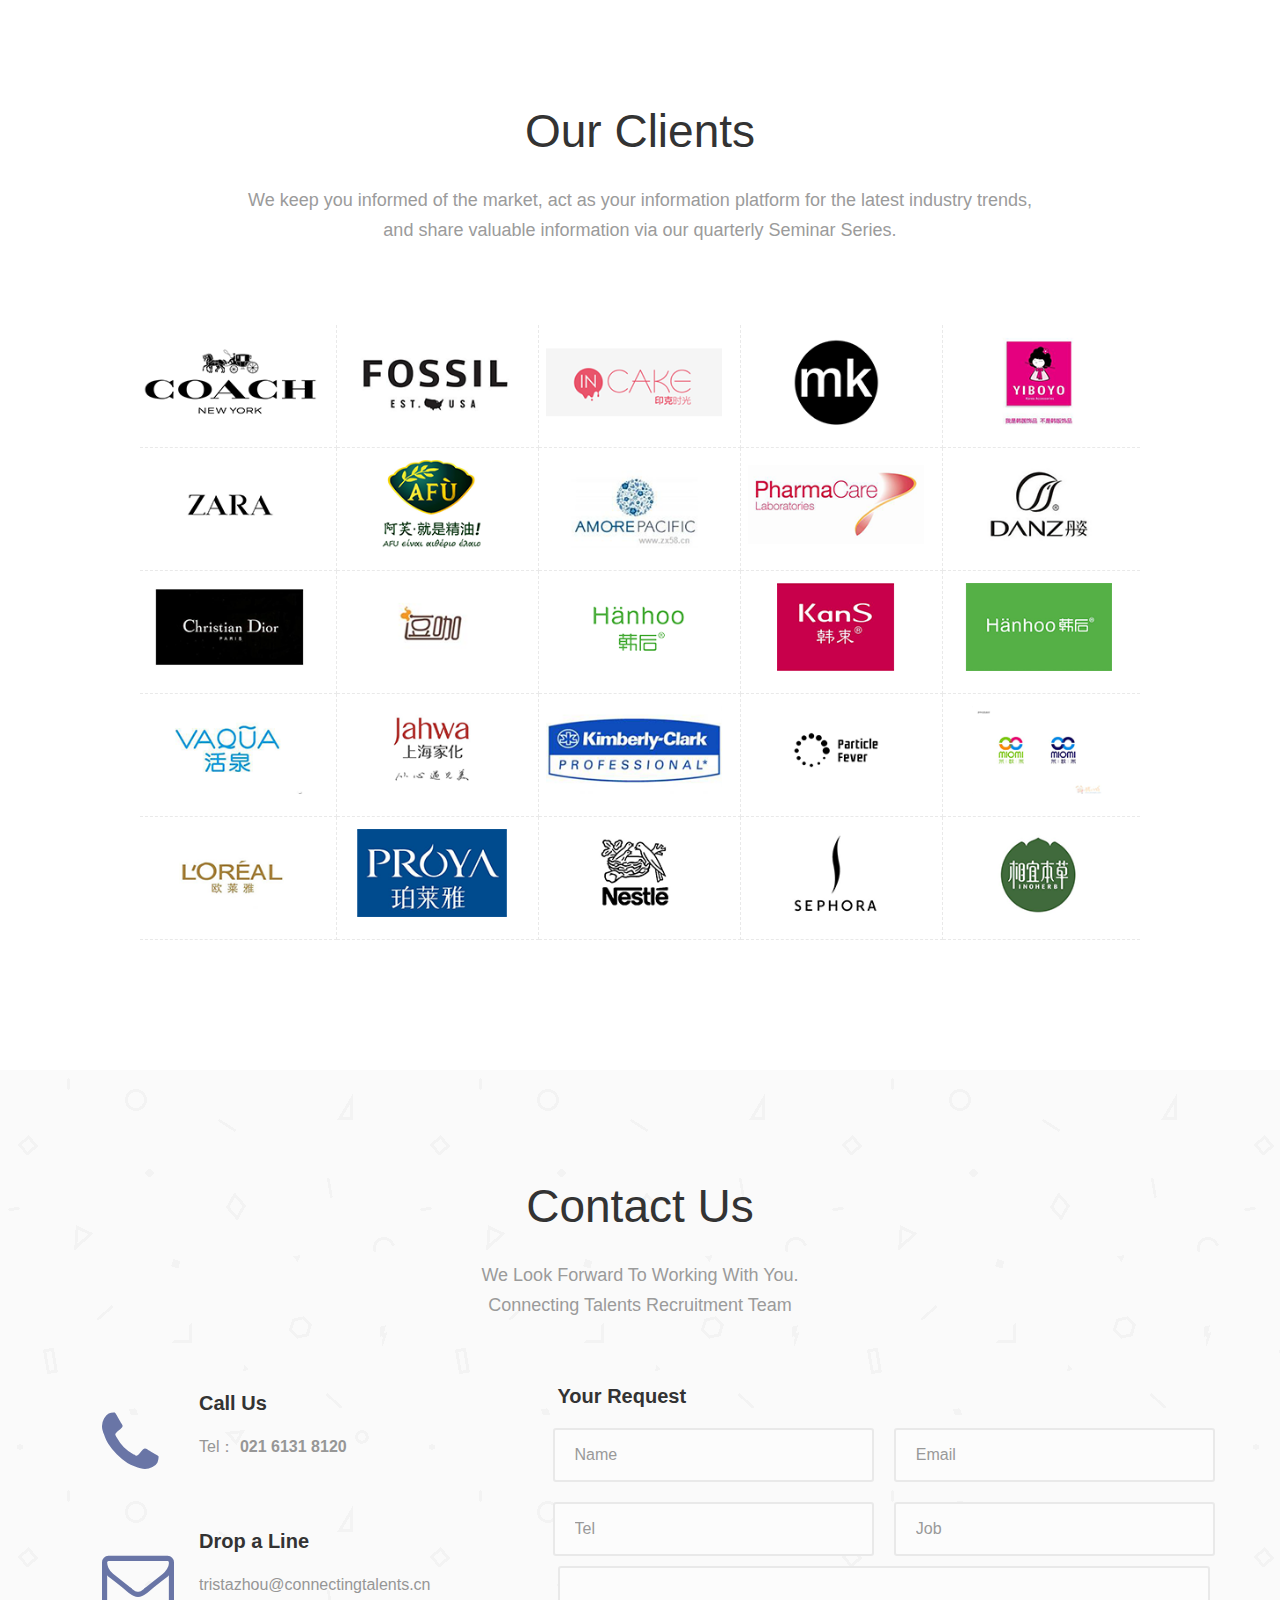
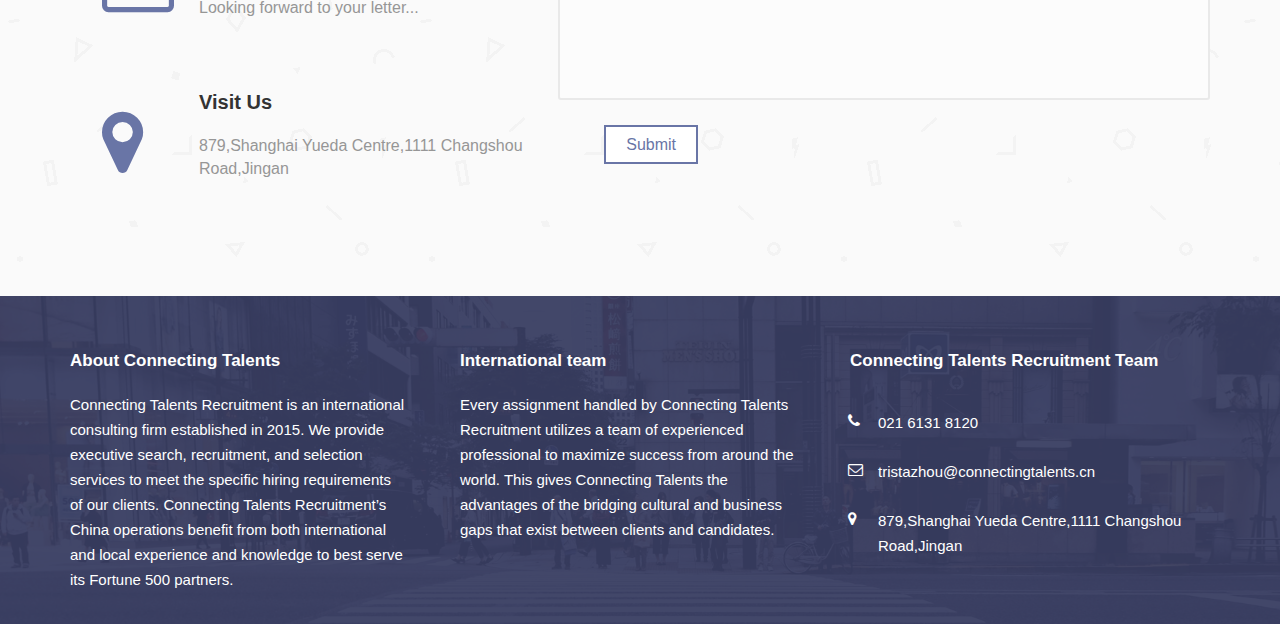
==== commit bcfac820: "英文首字母大写" ====
--- a/index.html
+++ b/index.html
@@ -116,8 +116,8 @@
                                         <div class="am-u-md-10 am-u-sm-centered">
                                             <h1 class="slide_simple--title">The First Choice For Talent Recruitment</h1>
                                             <p class="slide_simple--text am-text-center">
-                                                We Provide Professional Consulting And Recruitment Services To Meet The All Kind Of Recruitment
-                                                Needs.
+                                                We provide professional consulting and recruitment services to meet all the kind of recruitment
+                                                needs.
                                             </p>
                                             <div class="slide_simple--buttons">
                                                 <a href="#contactUs" class="am-btn am-btn-danger" style="border-radius: 17px">Contact Us</a>
@@ -210,7 +210,7 @@
                             <dl>
                                 <dt>Team Advantage</dt>
                                 <dd>
-                                    connecting Talents Recruitment's strength lies in our team work. Our
+                                    Connecting Talents Recruitment's strength lies in our team work. Our
                                     foundation is based on team work, accountability and respect. We treat each team
                                     member as part of our family, and we serving our clients with the same passion.
                                 </dd>
@@ -237,8 +237,8 @@
                     <div class="promo_detailed--cta">
                         <div class="promo_detailed--cta_wrap">
                             <div class="promo_detailed--cta_text">
-                                Connecting Talents Recruitment Take The Customer As The center, Enhances The Service Quality
-                                <br>Meet the personalized and diversified recruitment needs of customers
+                                Connecting Talents Recruitment take the customer as the center, enhances the service quality
+                                <br>meet the personalized and diversified recruitment needs of customers
                             </div>
                         </div>
                         <div class="promo_detailed-img am-show-sm-only"
@@ -530,7 +530,6 @@
                             Connecting Talents’s Finance practice appreciates the value and impact a key finance hire will make to your company. Our knowledge of the local market,
                             strong database and our close relationships with working finance professionals allows us to provide high caliber talent across all financial functions
                             for corporate, commercial or manufacturing environments. We provide candidates from accountants all the way to Finance Director and CFO level.
-                            Functions Include
                         </p>
                     </div>
                 </div>
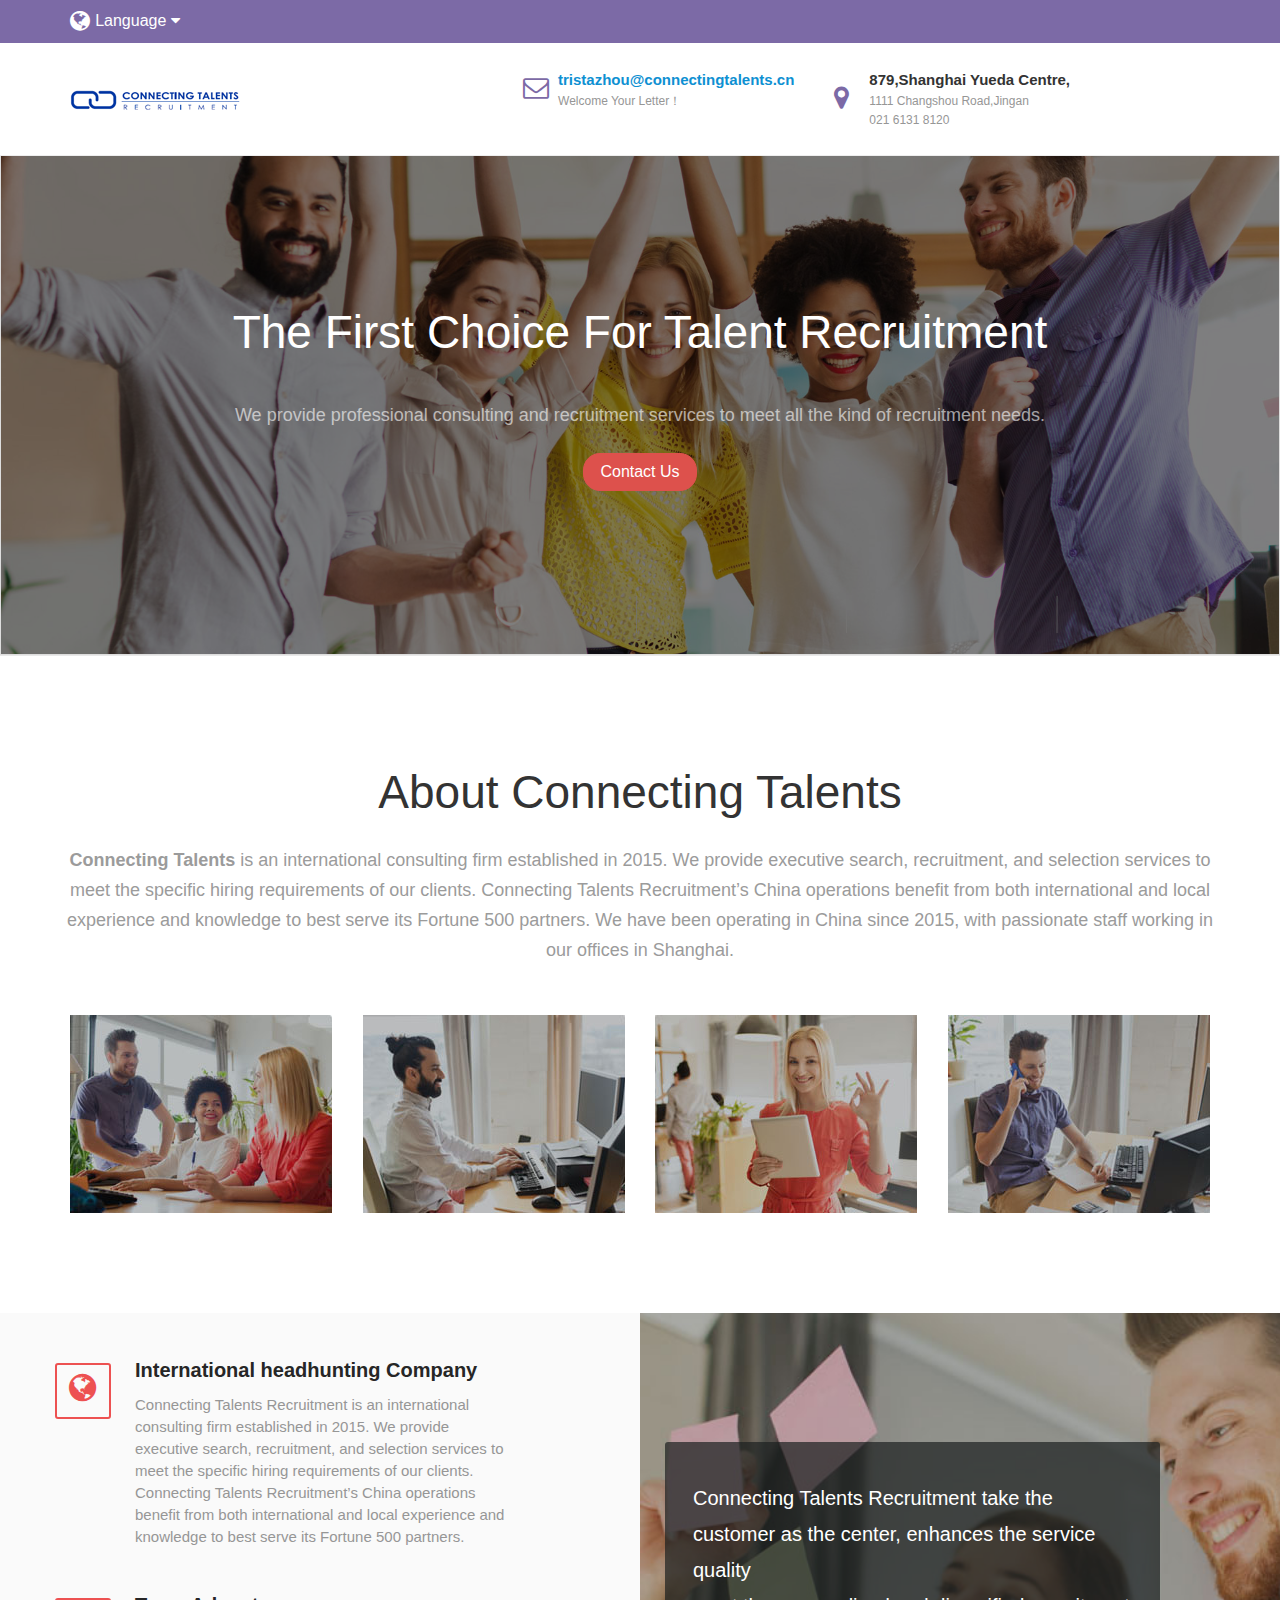
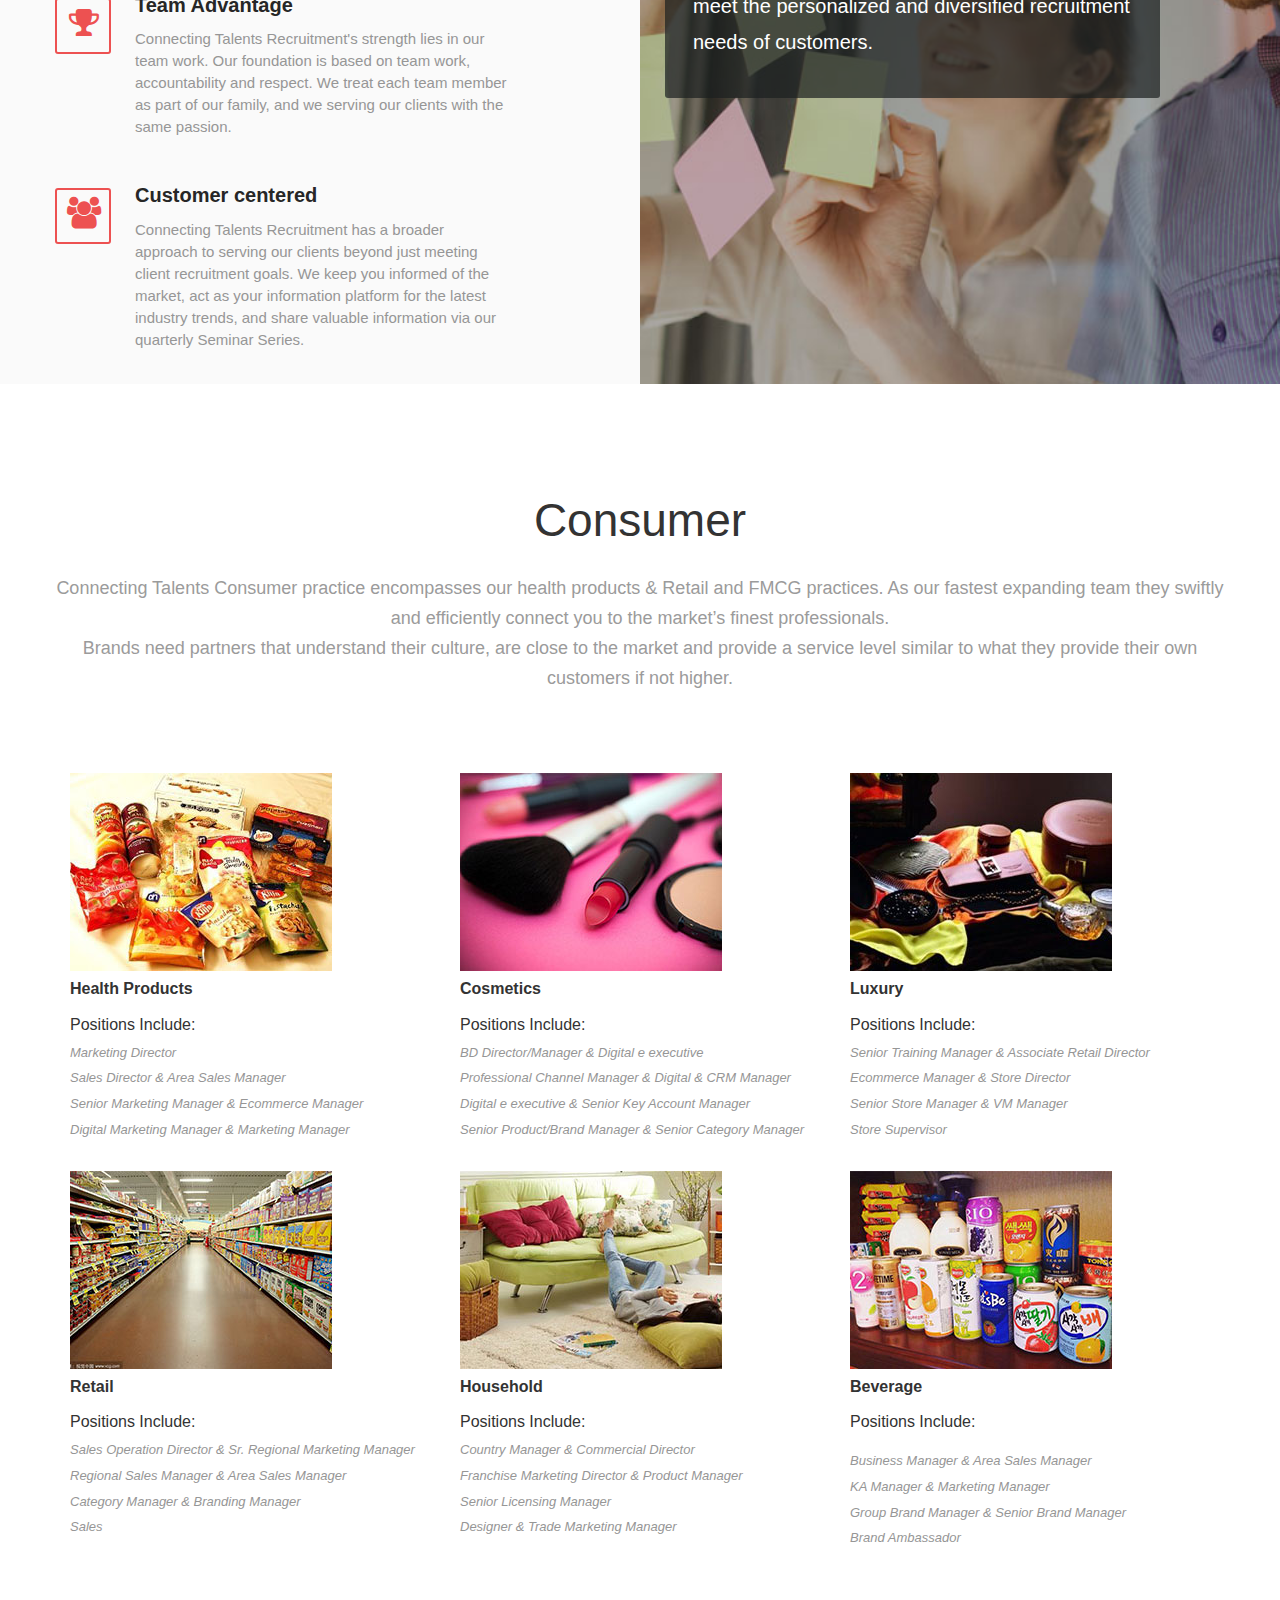
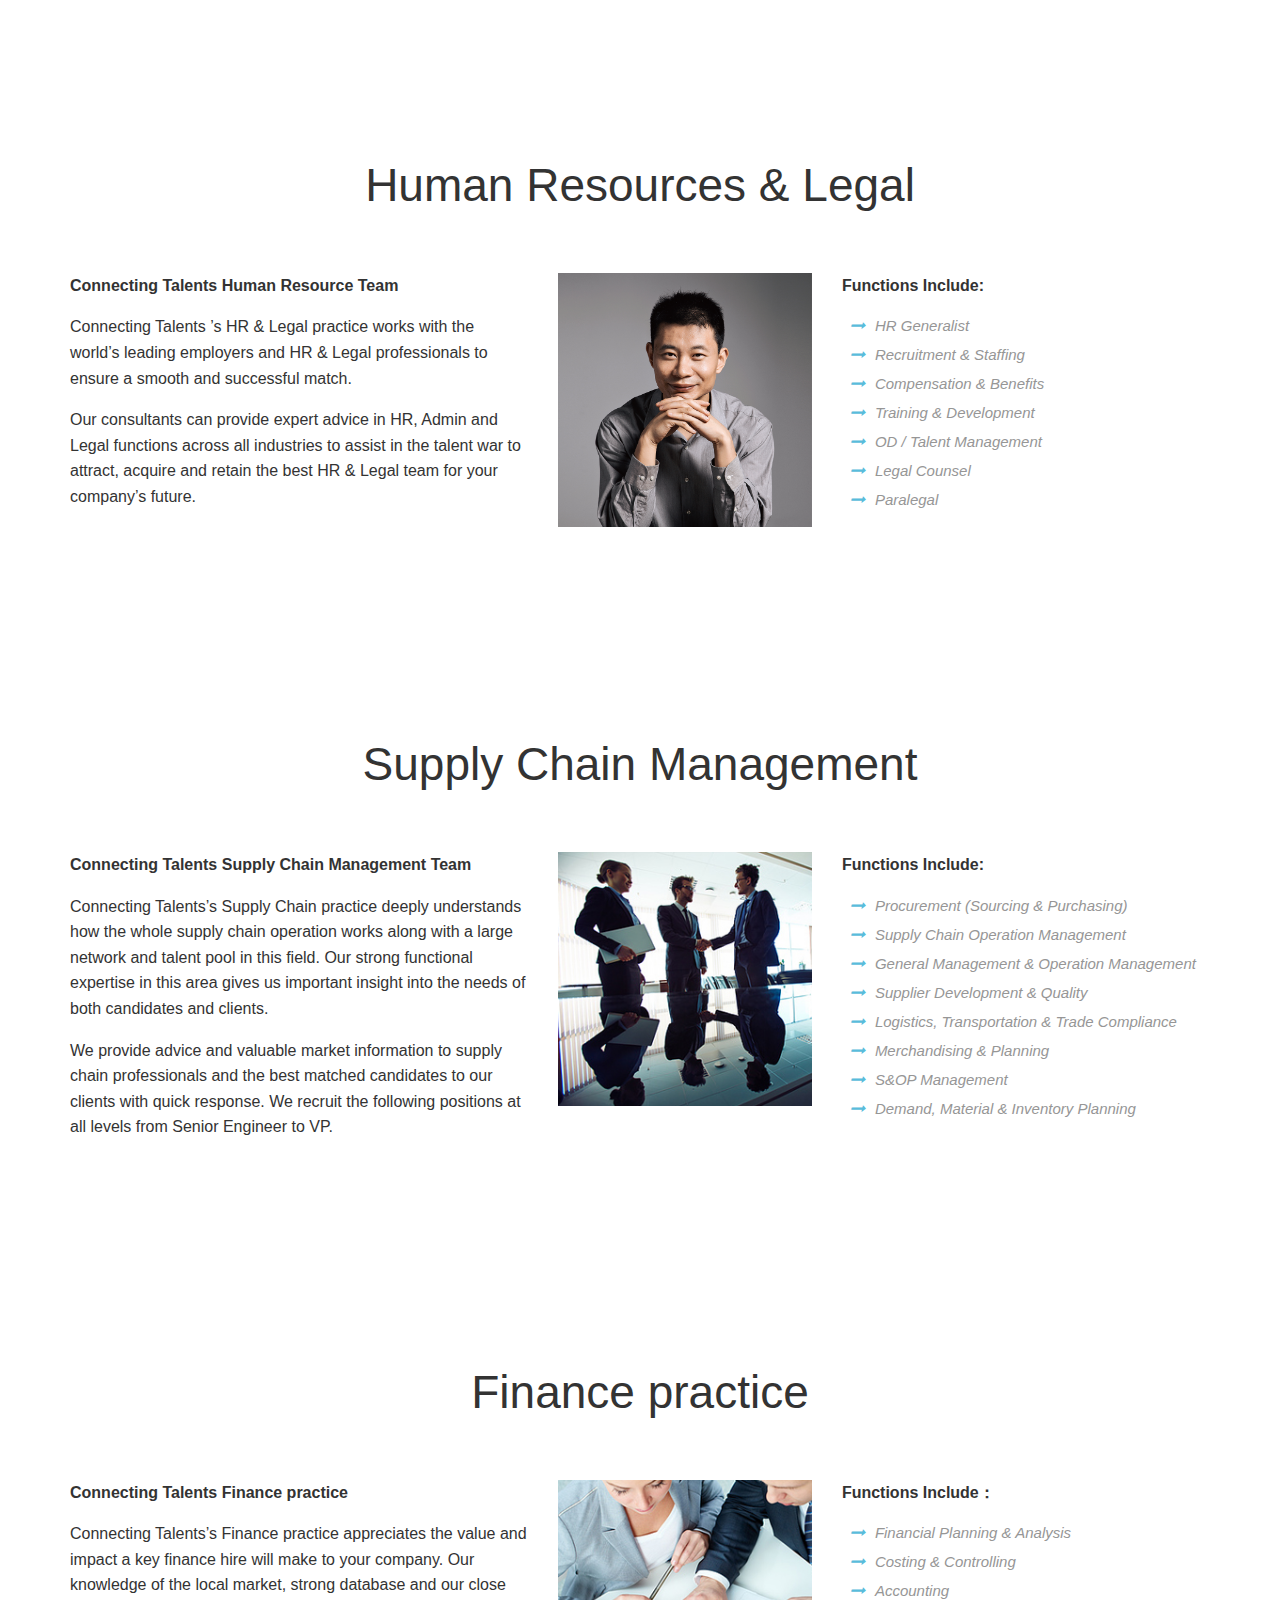
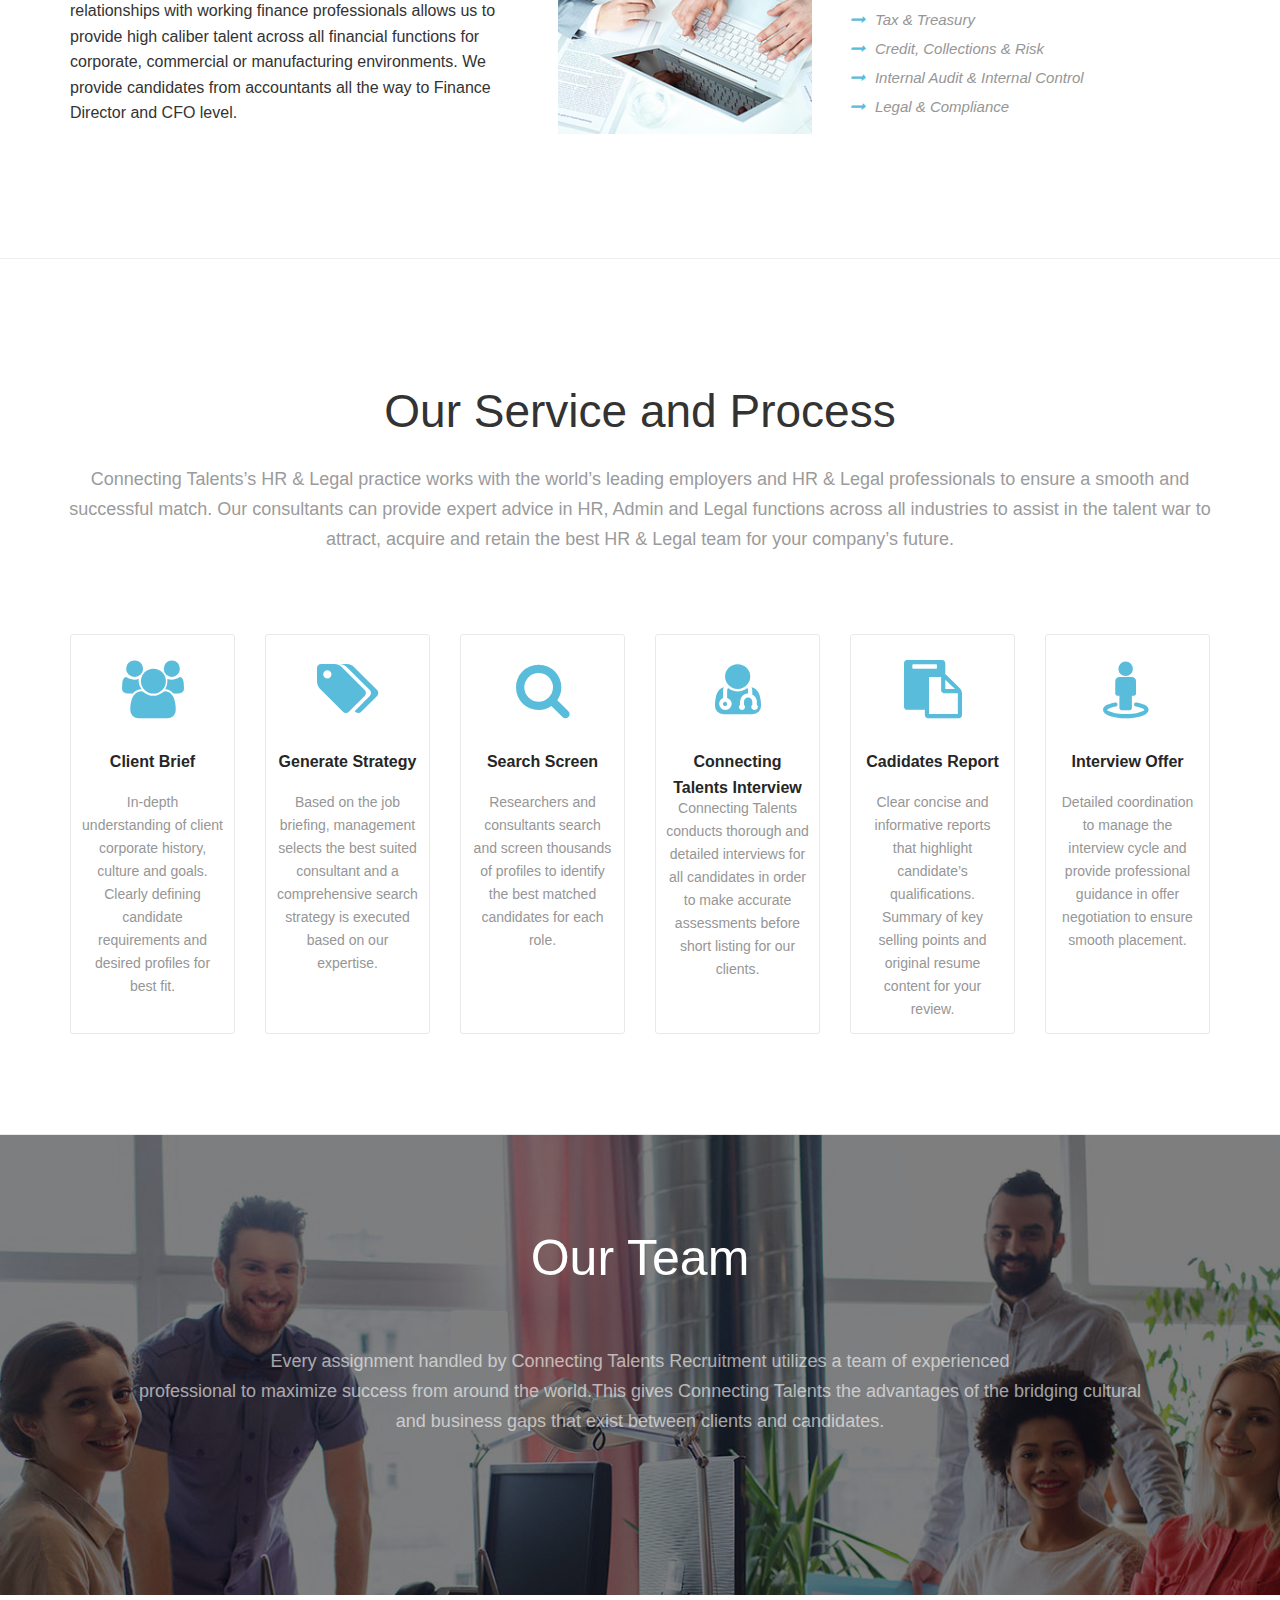
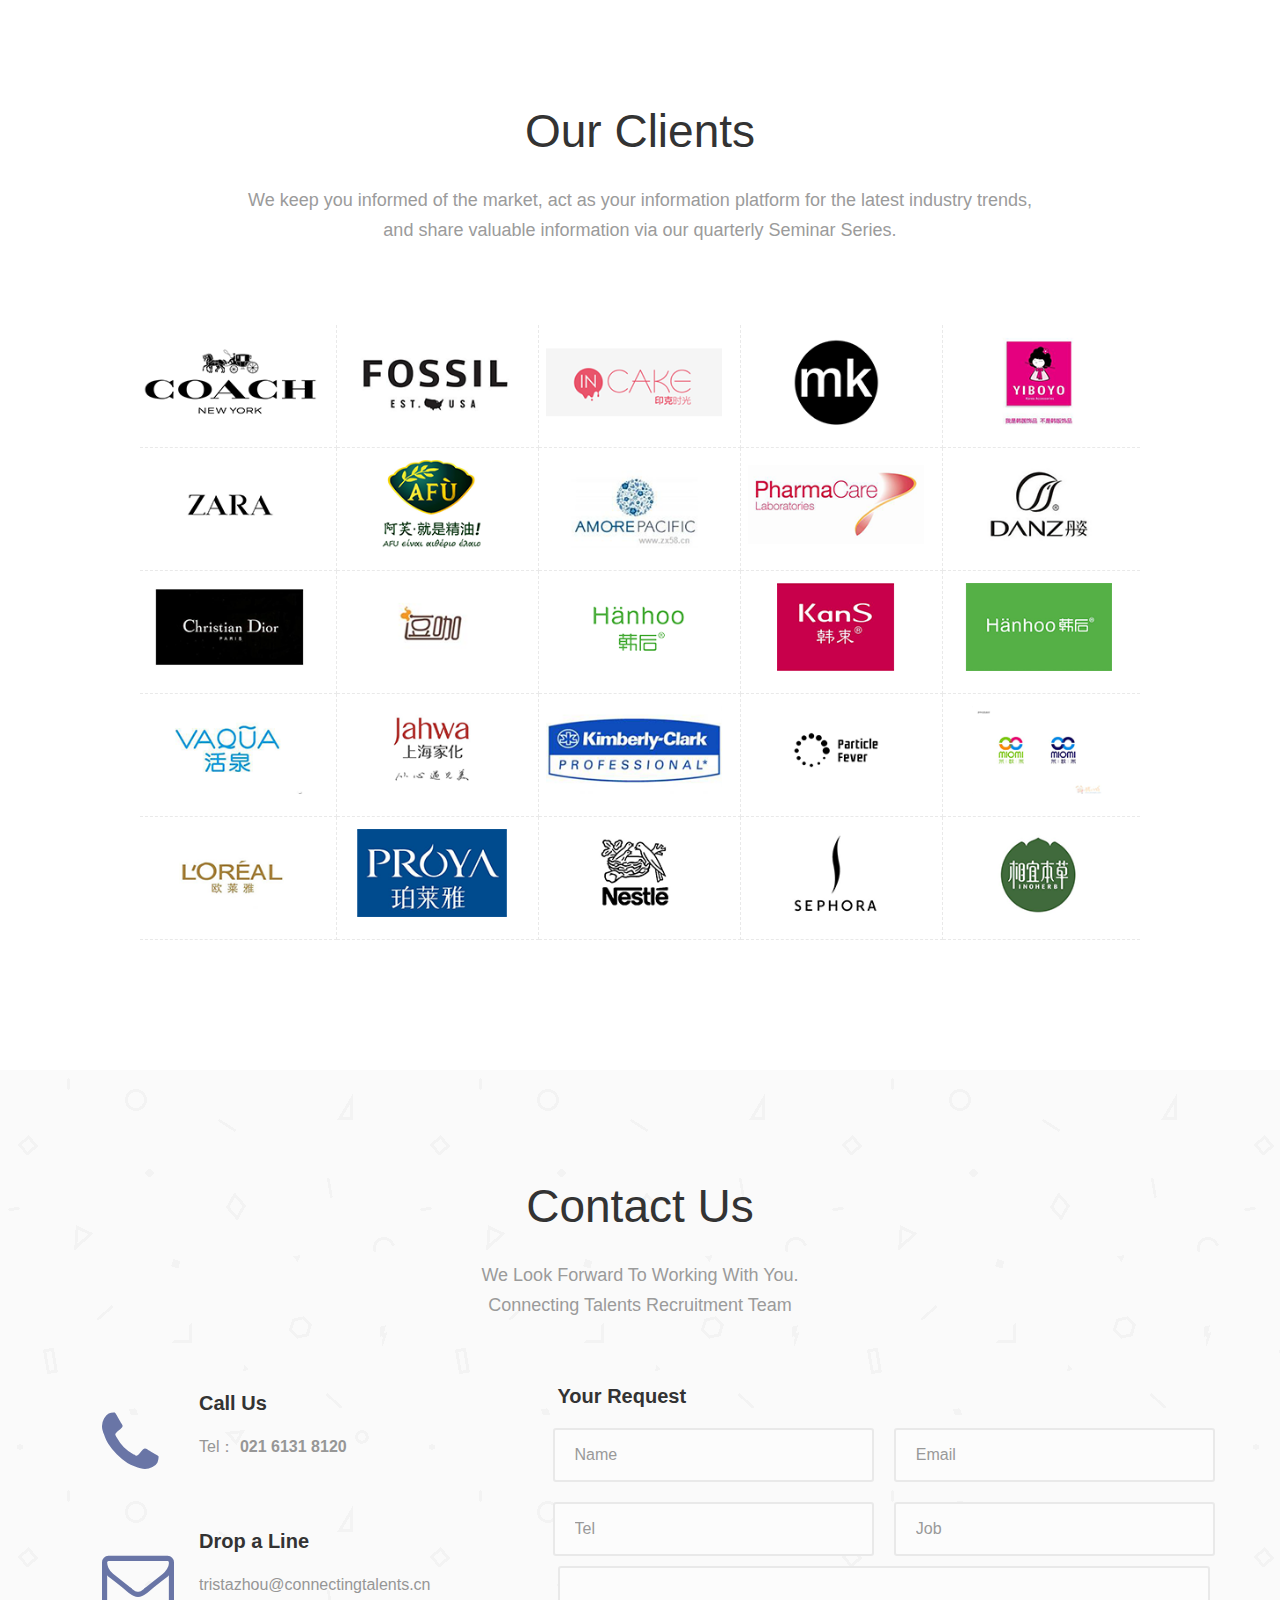
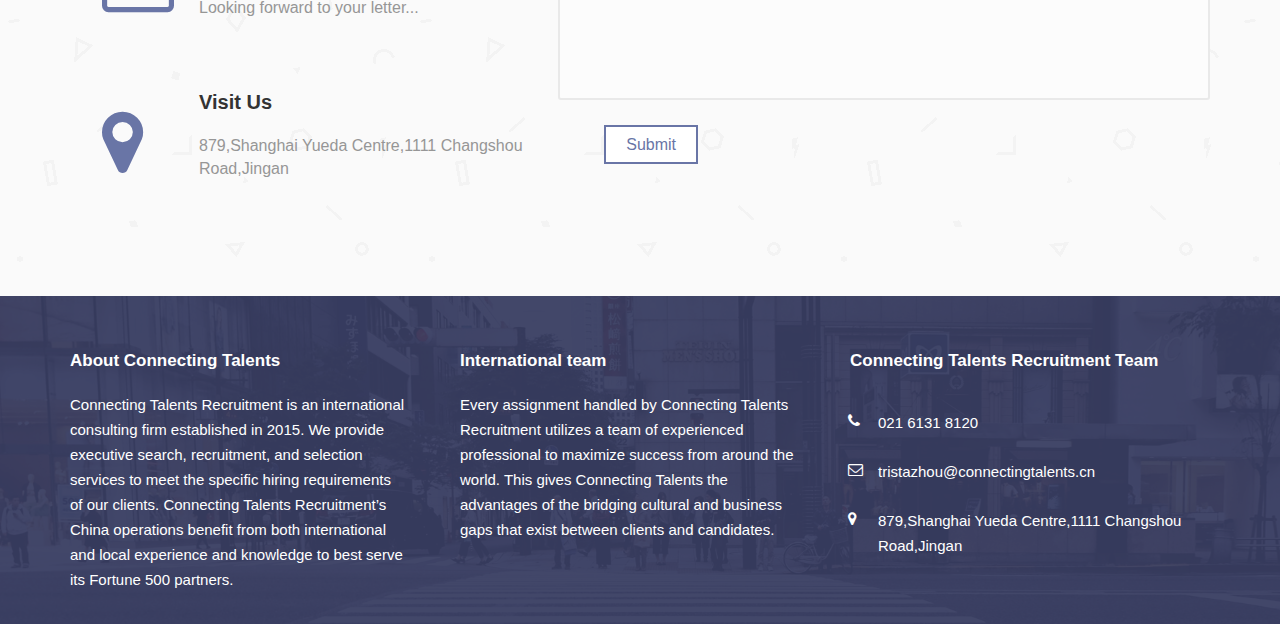
==== commit acc8fc24: "加点" ====
--- a/index.html
+++ b/index.html
@@ -238,7 +238,7 @@
                         <div class="promo_detailed--cta_wrap">
                             <div class="promo_detailed--cta_text">
                                 Connecting Talents Recruitment take the customer as the center, enhances the service quality
-                                <br>meet the personalized and diversified recruitment needs of customers
+                                <br>meet the personalized and diversified recruitment needs of customers.
                             </div>
                         </div>
                         <div class="promo_detailed-img am-show-sm-only"
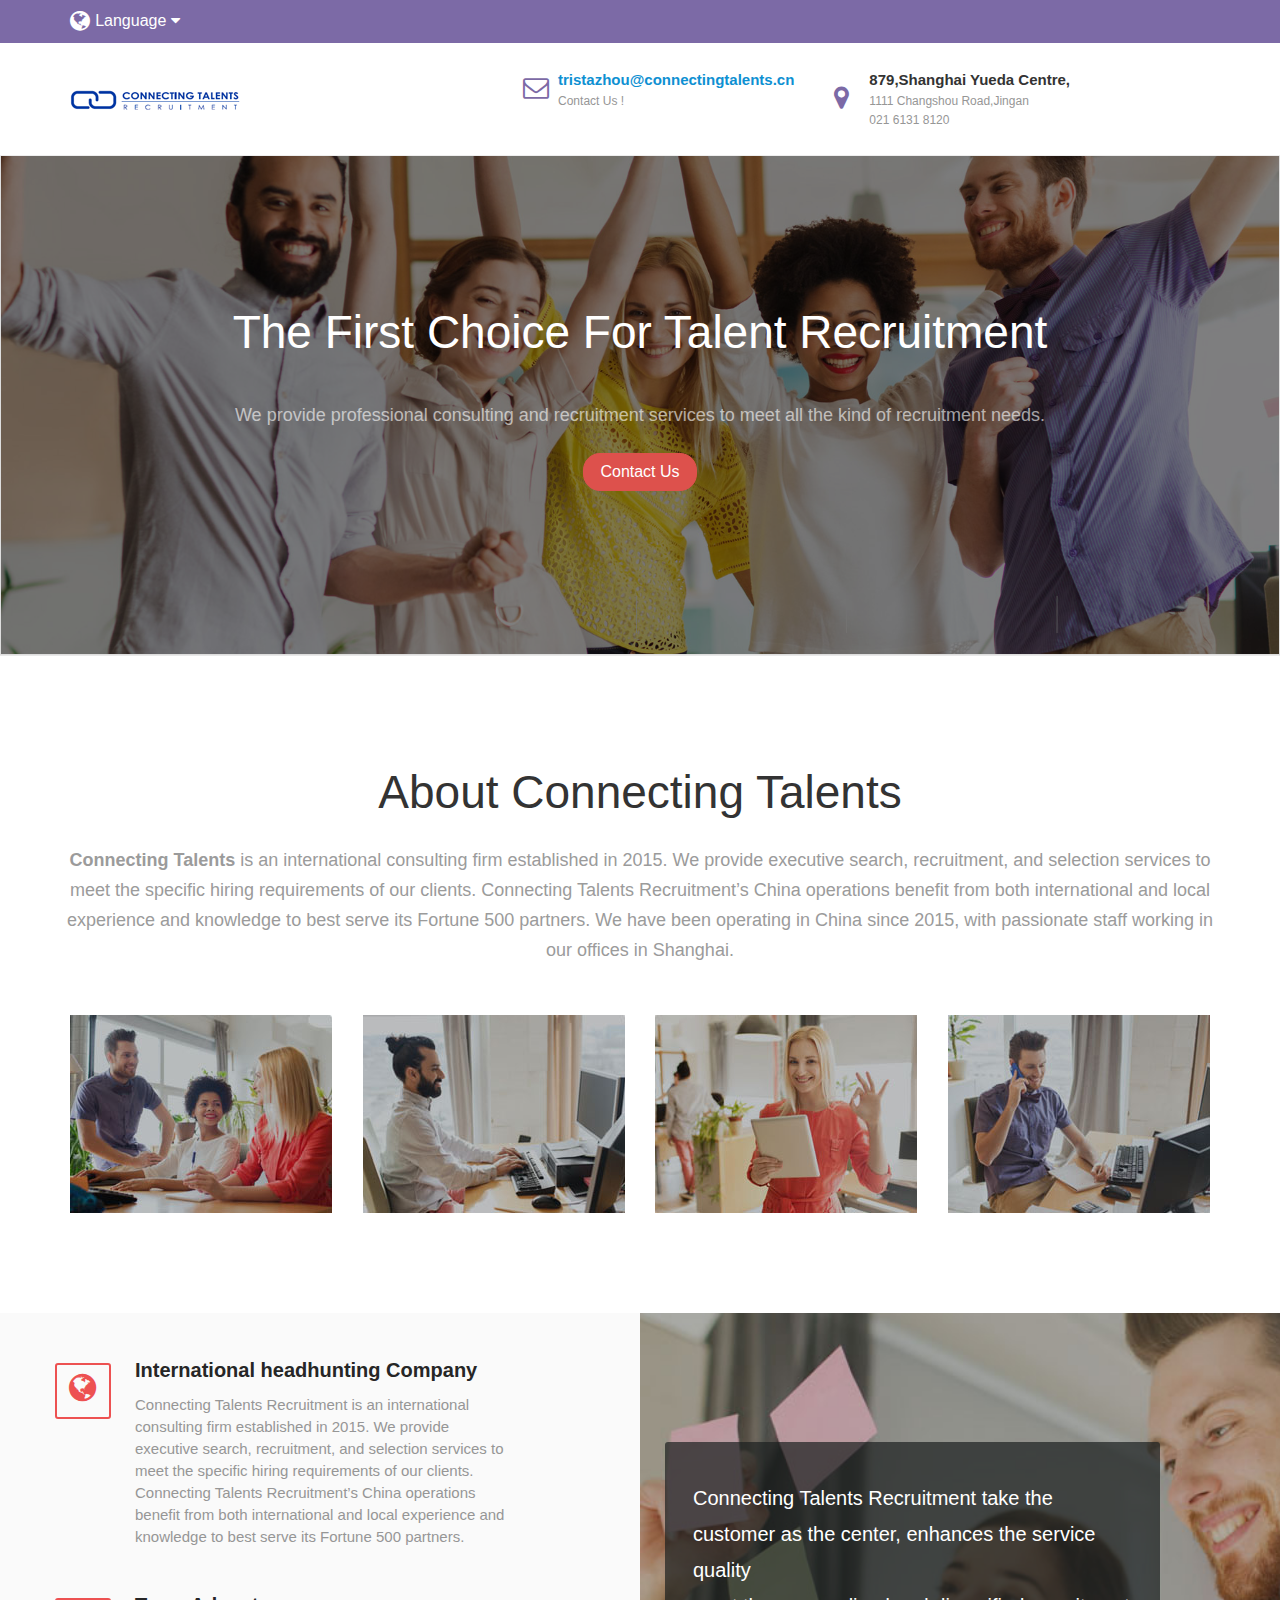
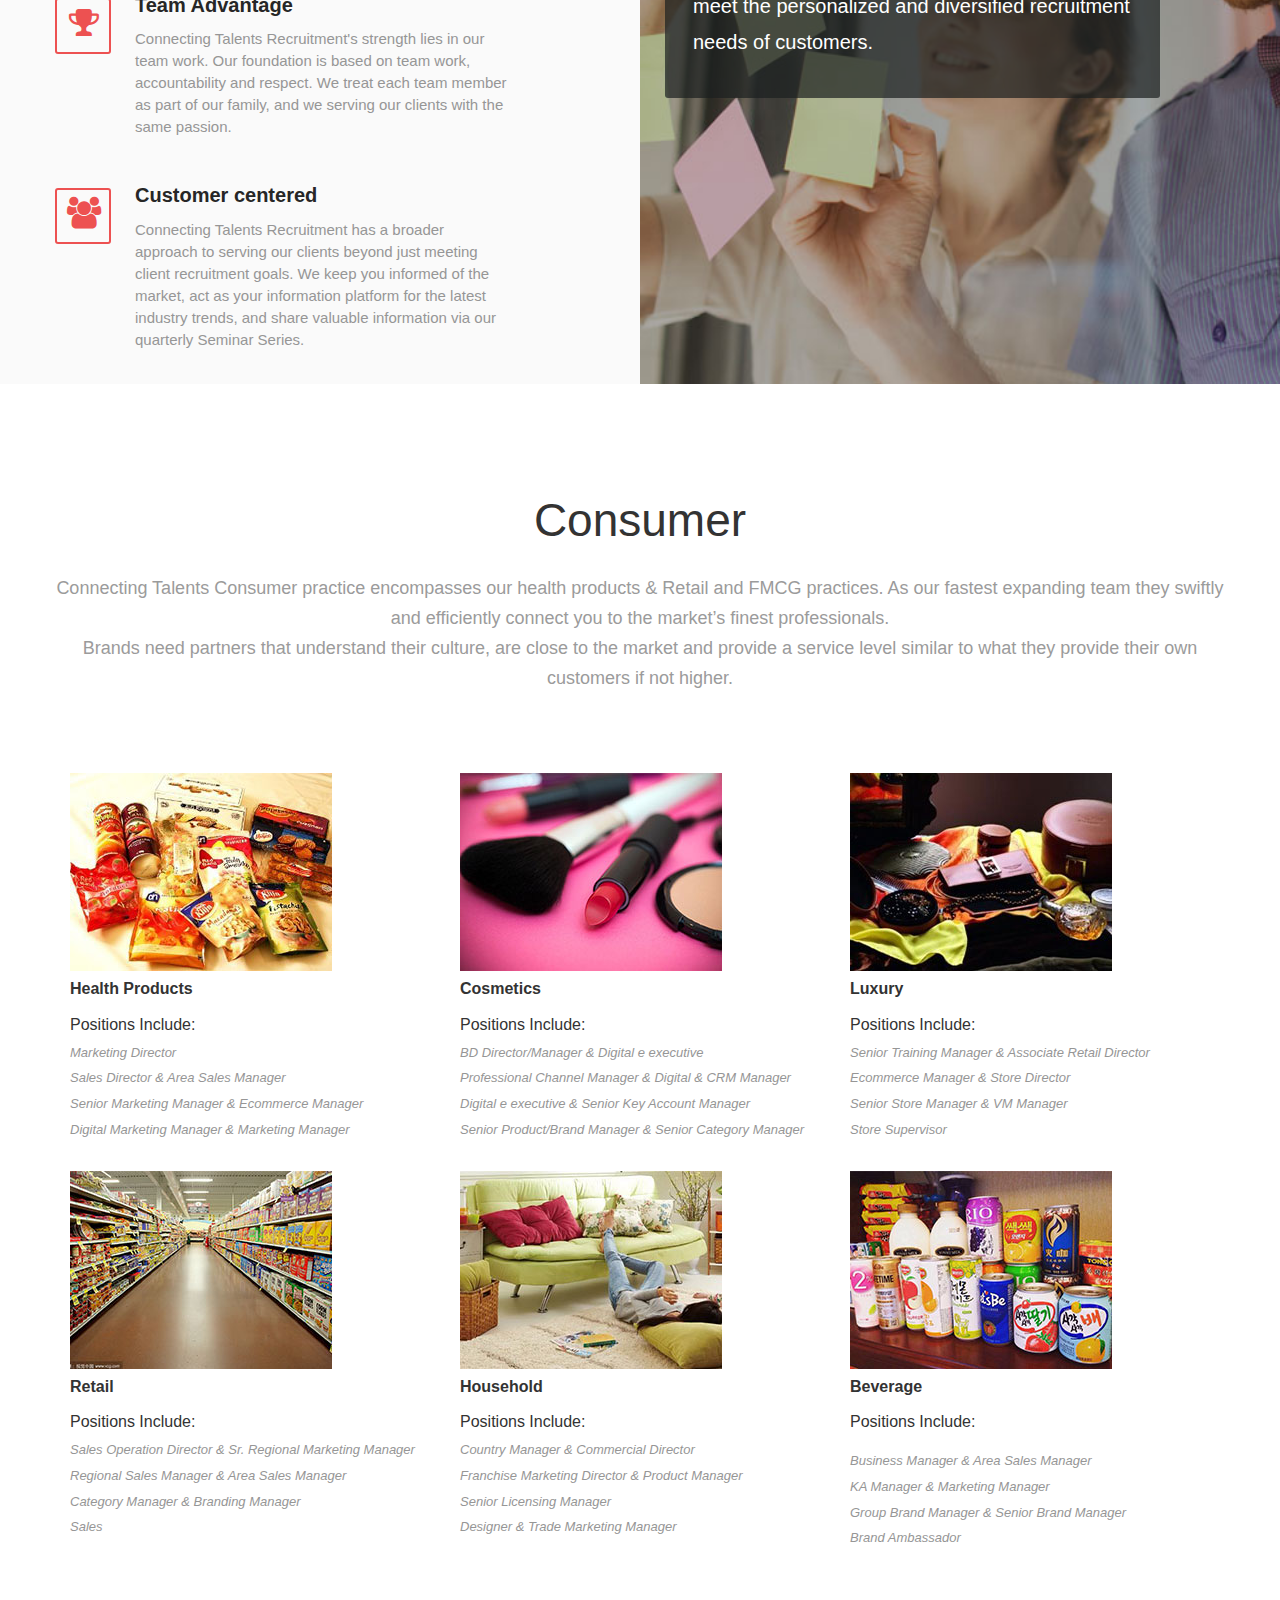
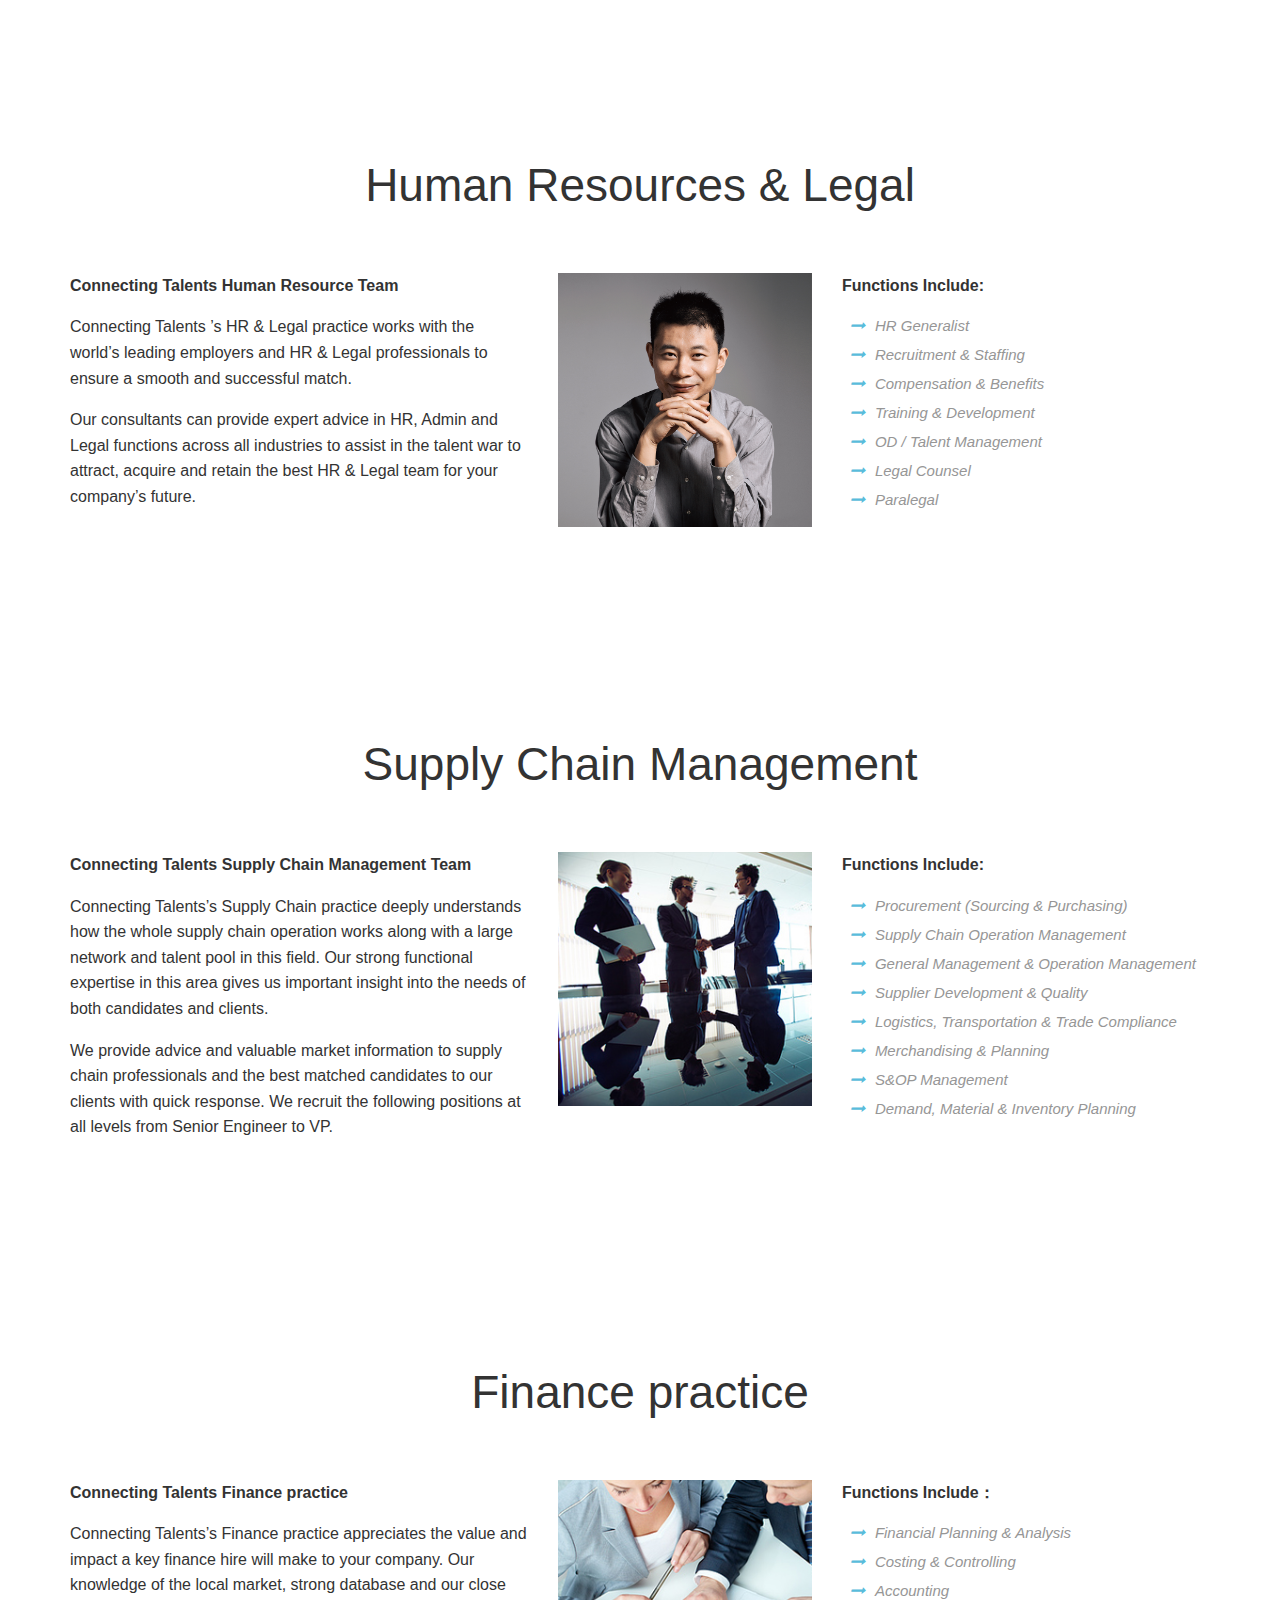
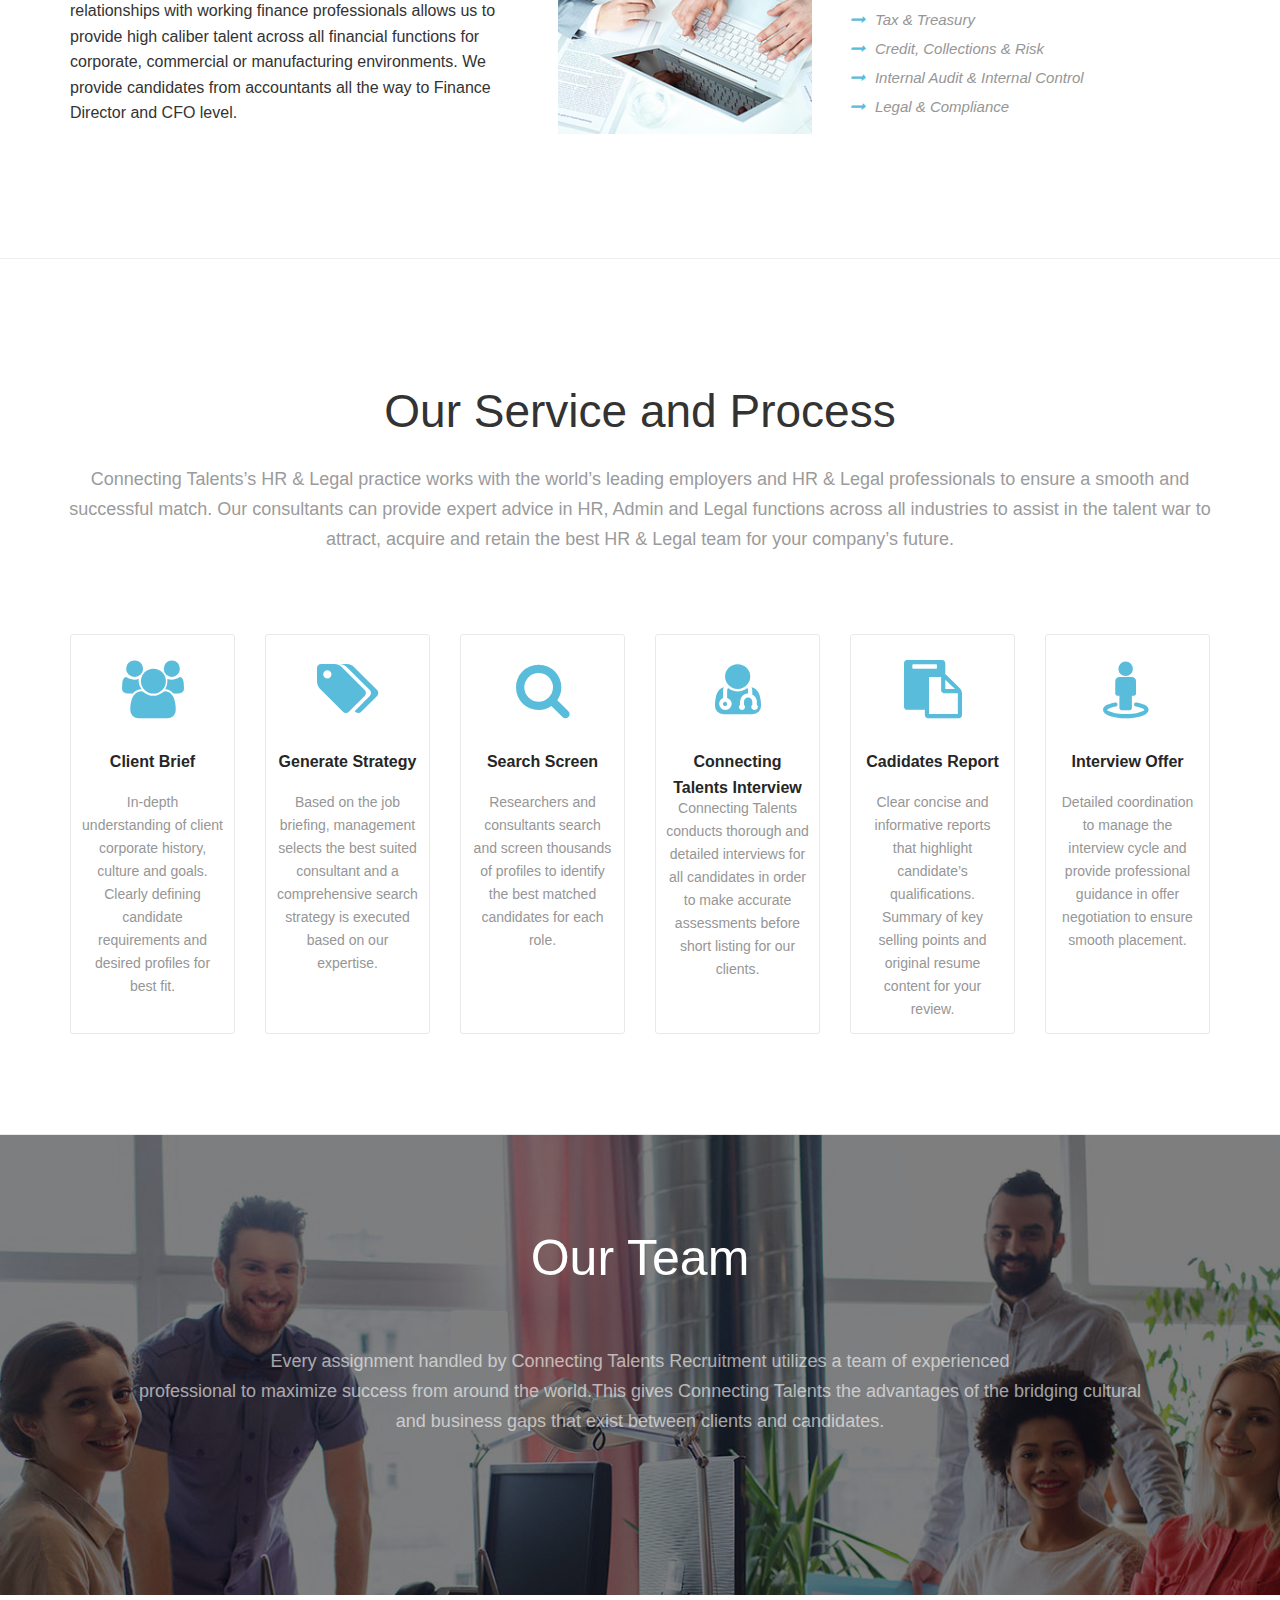
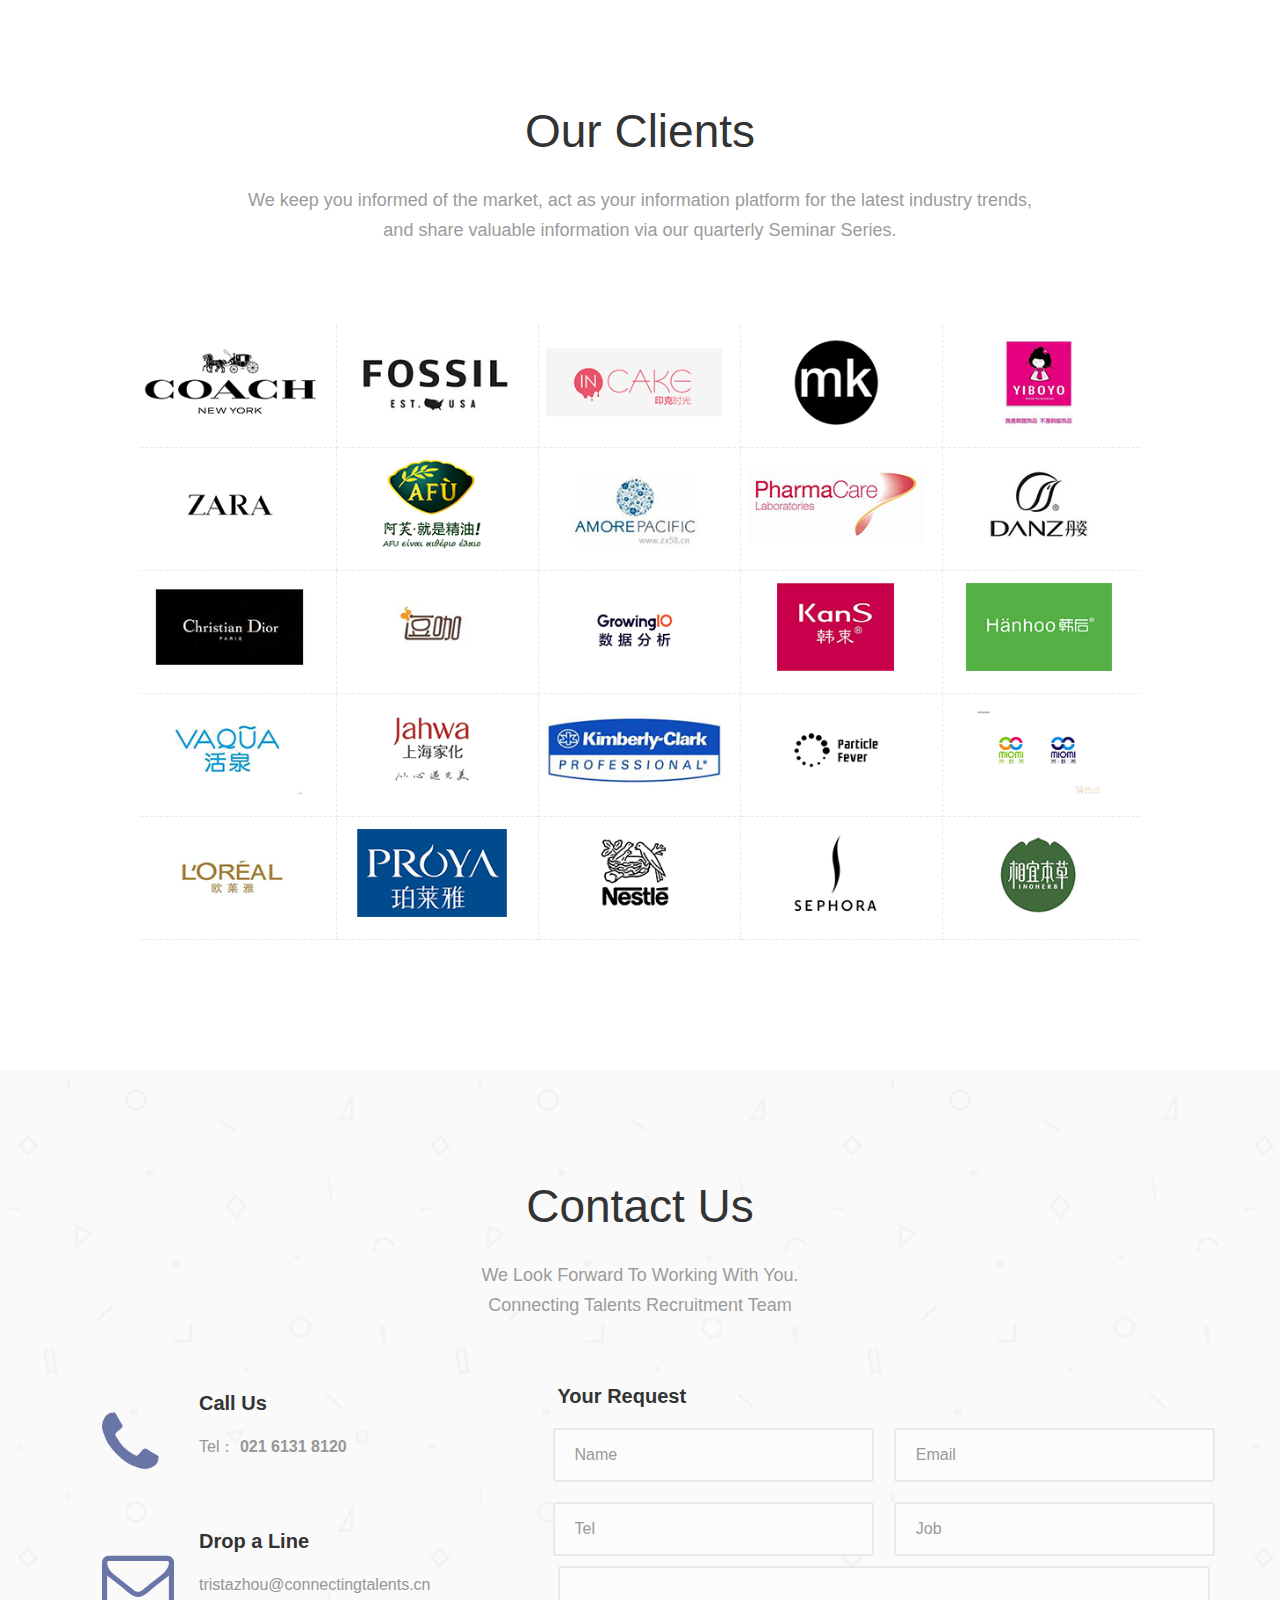
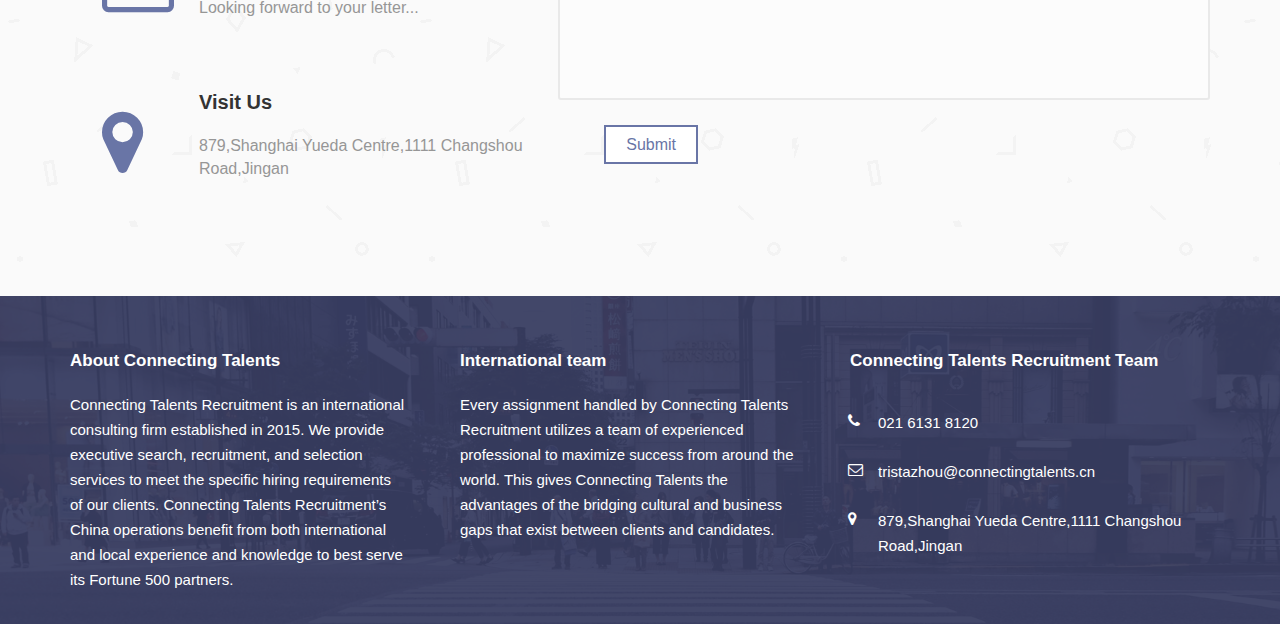
==== commit 4c5ab289: "最后修改" ====
--- a/index.html
+++ b/index.html
@@ -77,7 +77,7 @@
                                             <div class="contact_mini">
                                                 <i style="color:#7c6aa6" class="contact-icon am-icon-envelope-o"></i>
                                                 <strong>tristazhou@connectingtalents.cn</strong>
-                                                <span>Welcome Your Letter！</span>
+                                                <span>Contact Us !</span>
                                             </div>
                                         </a>
 
